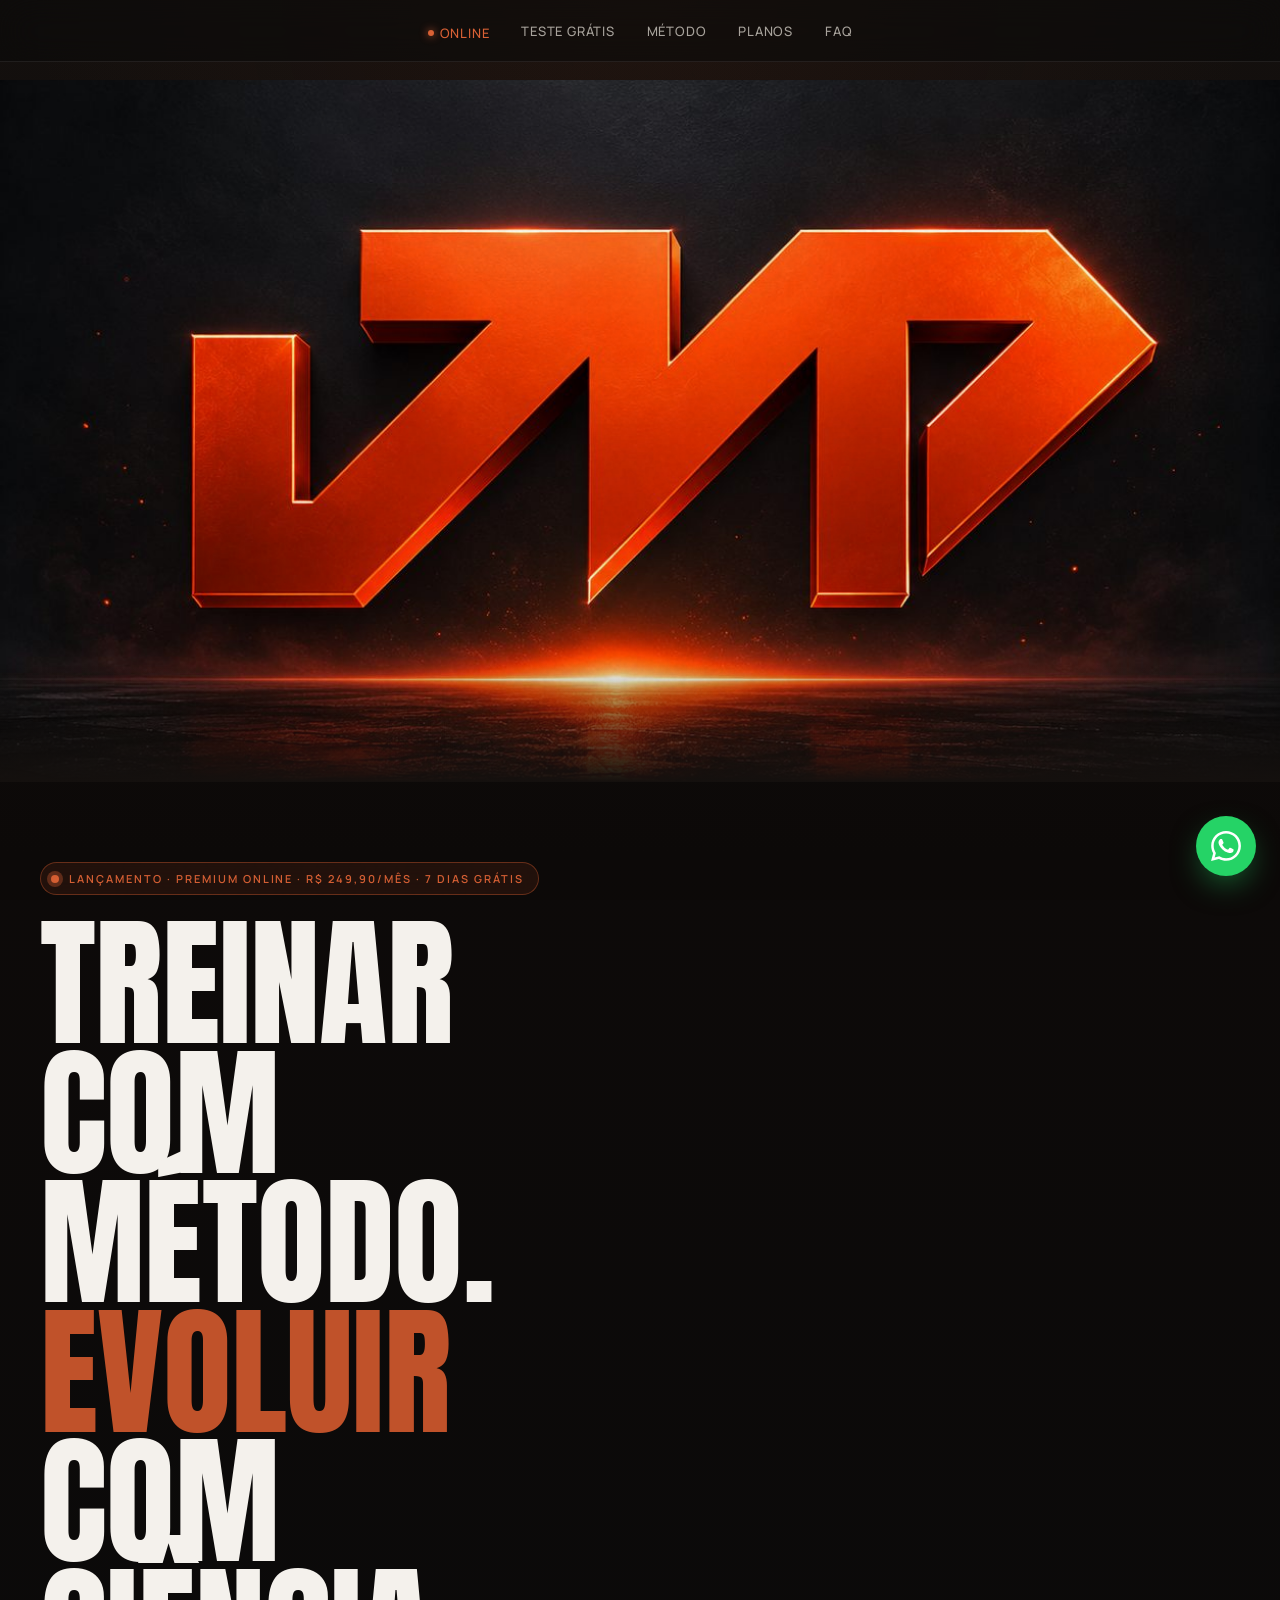
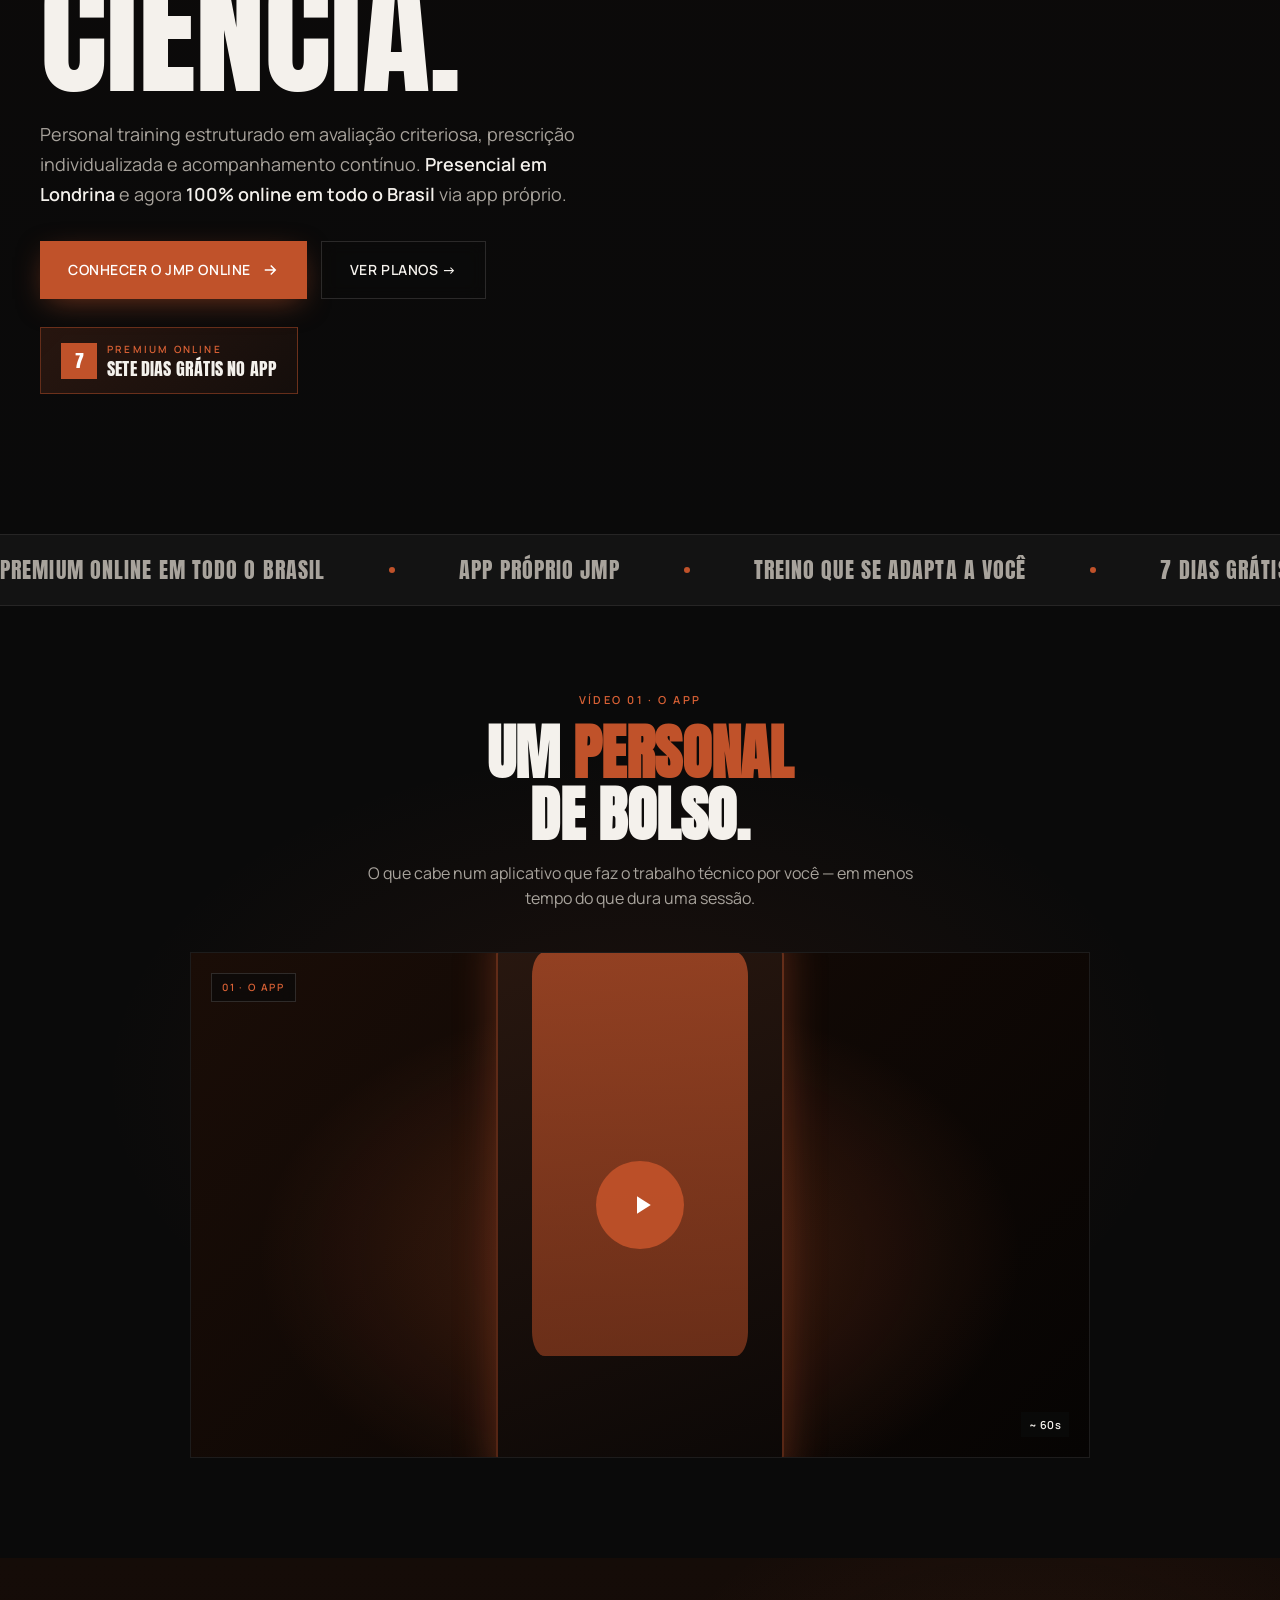
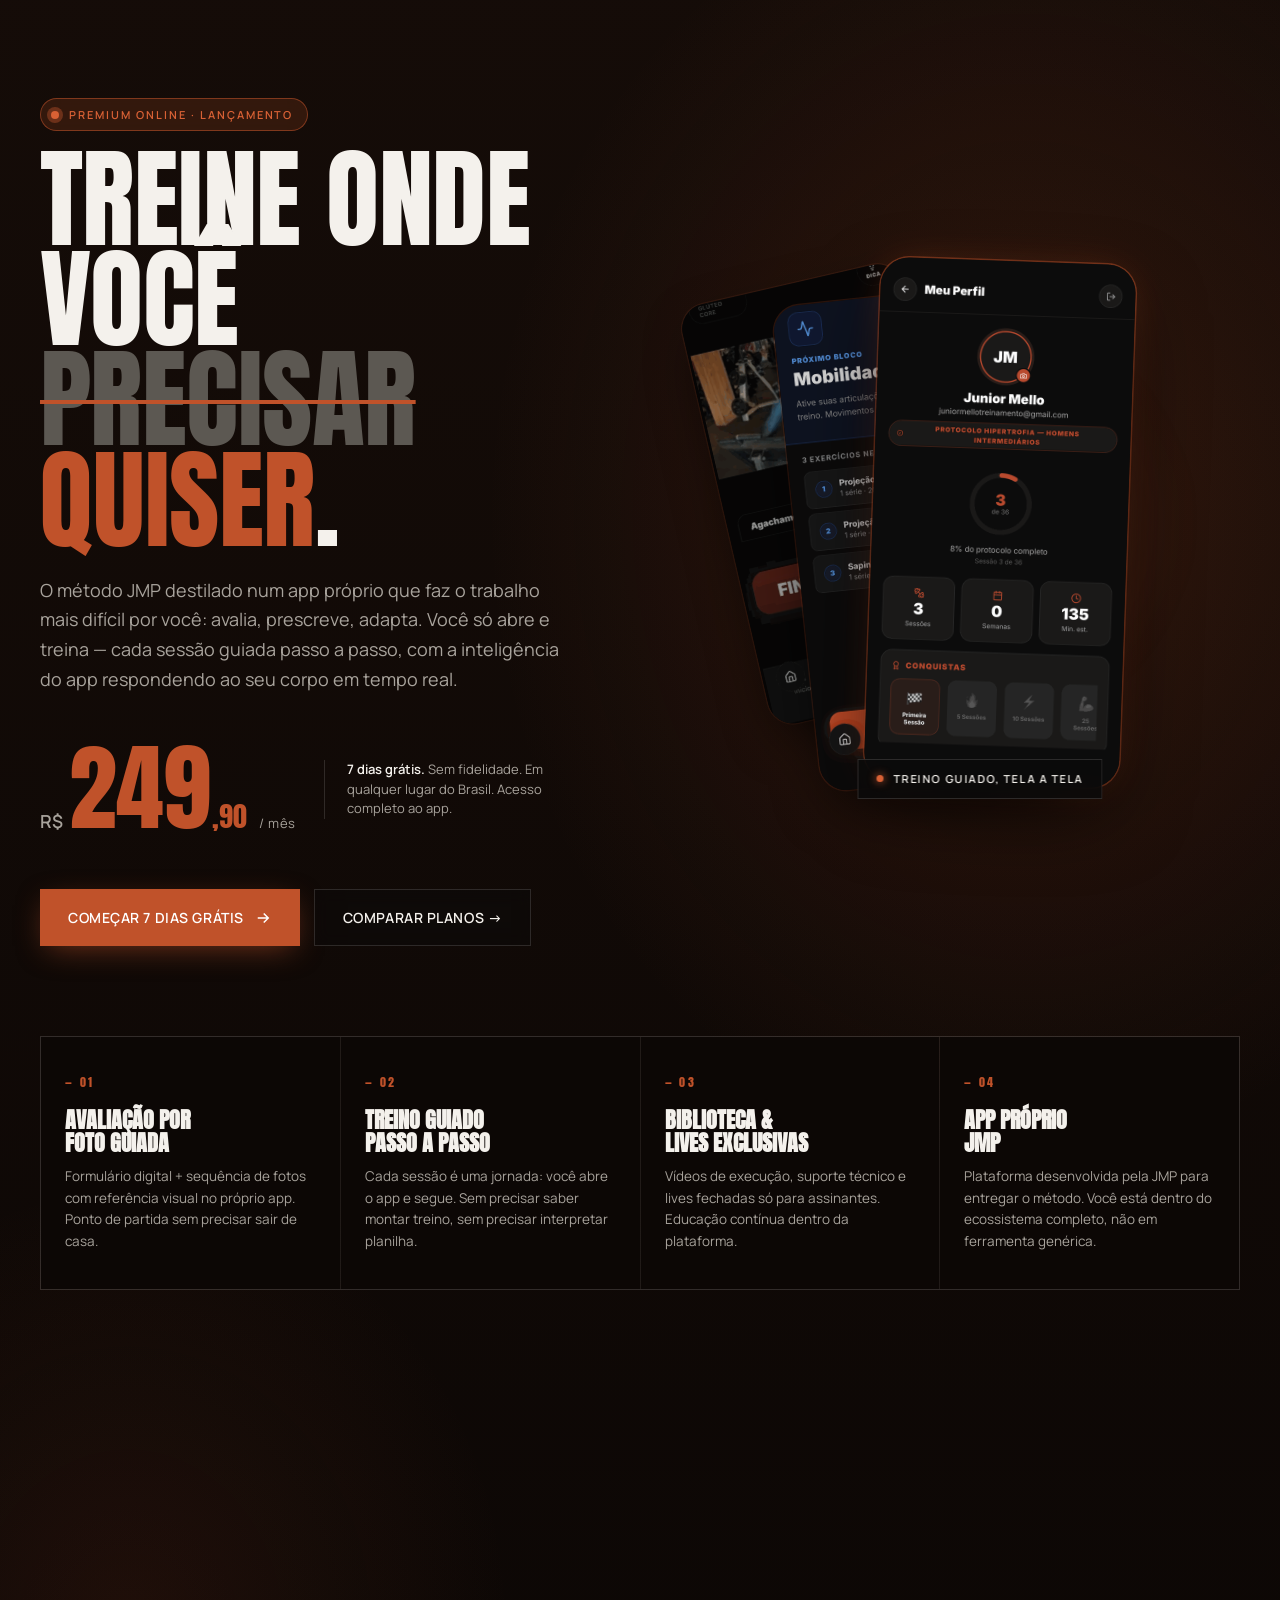
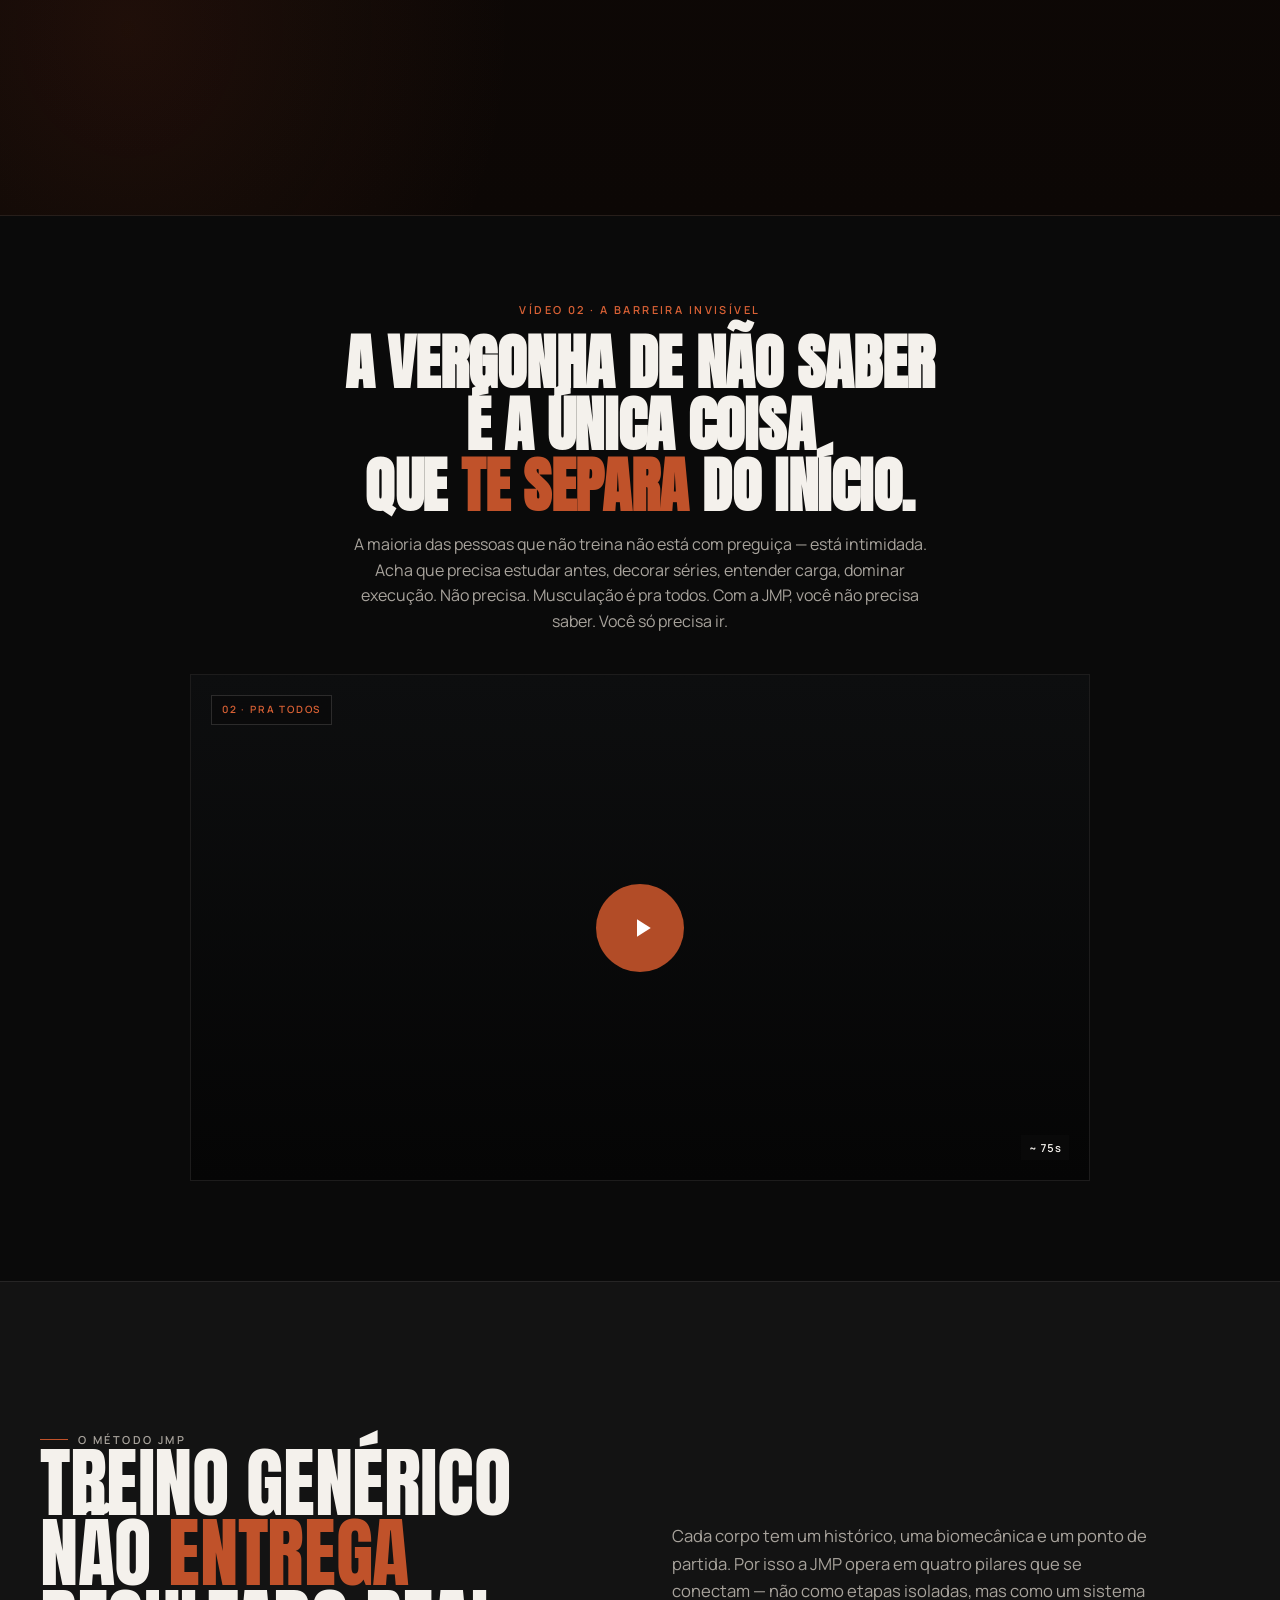
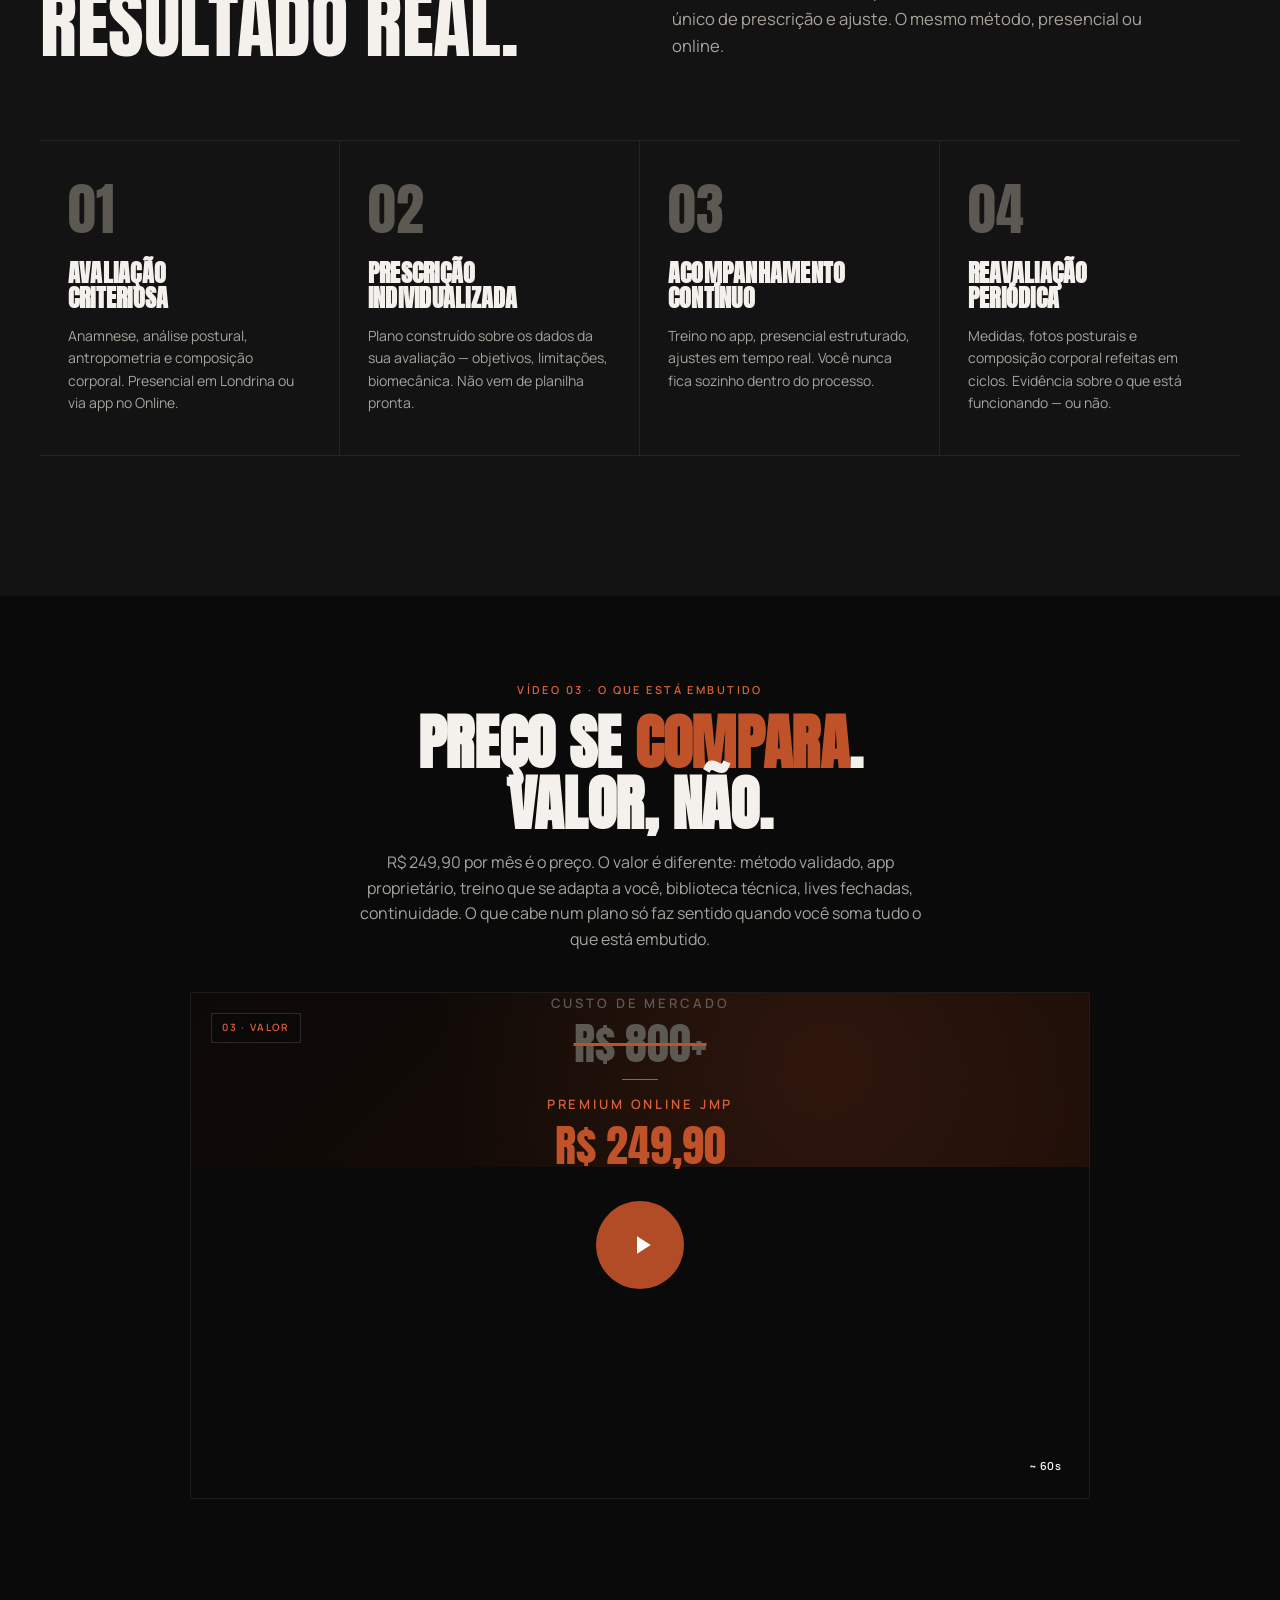
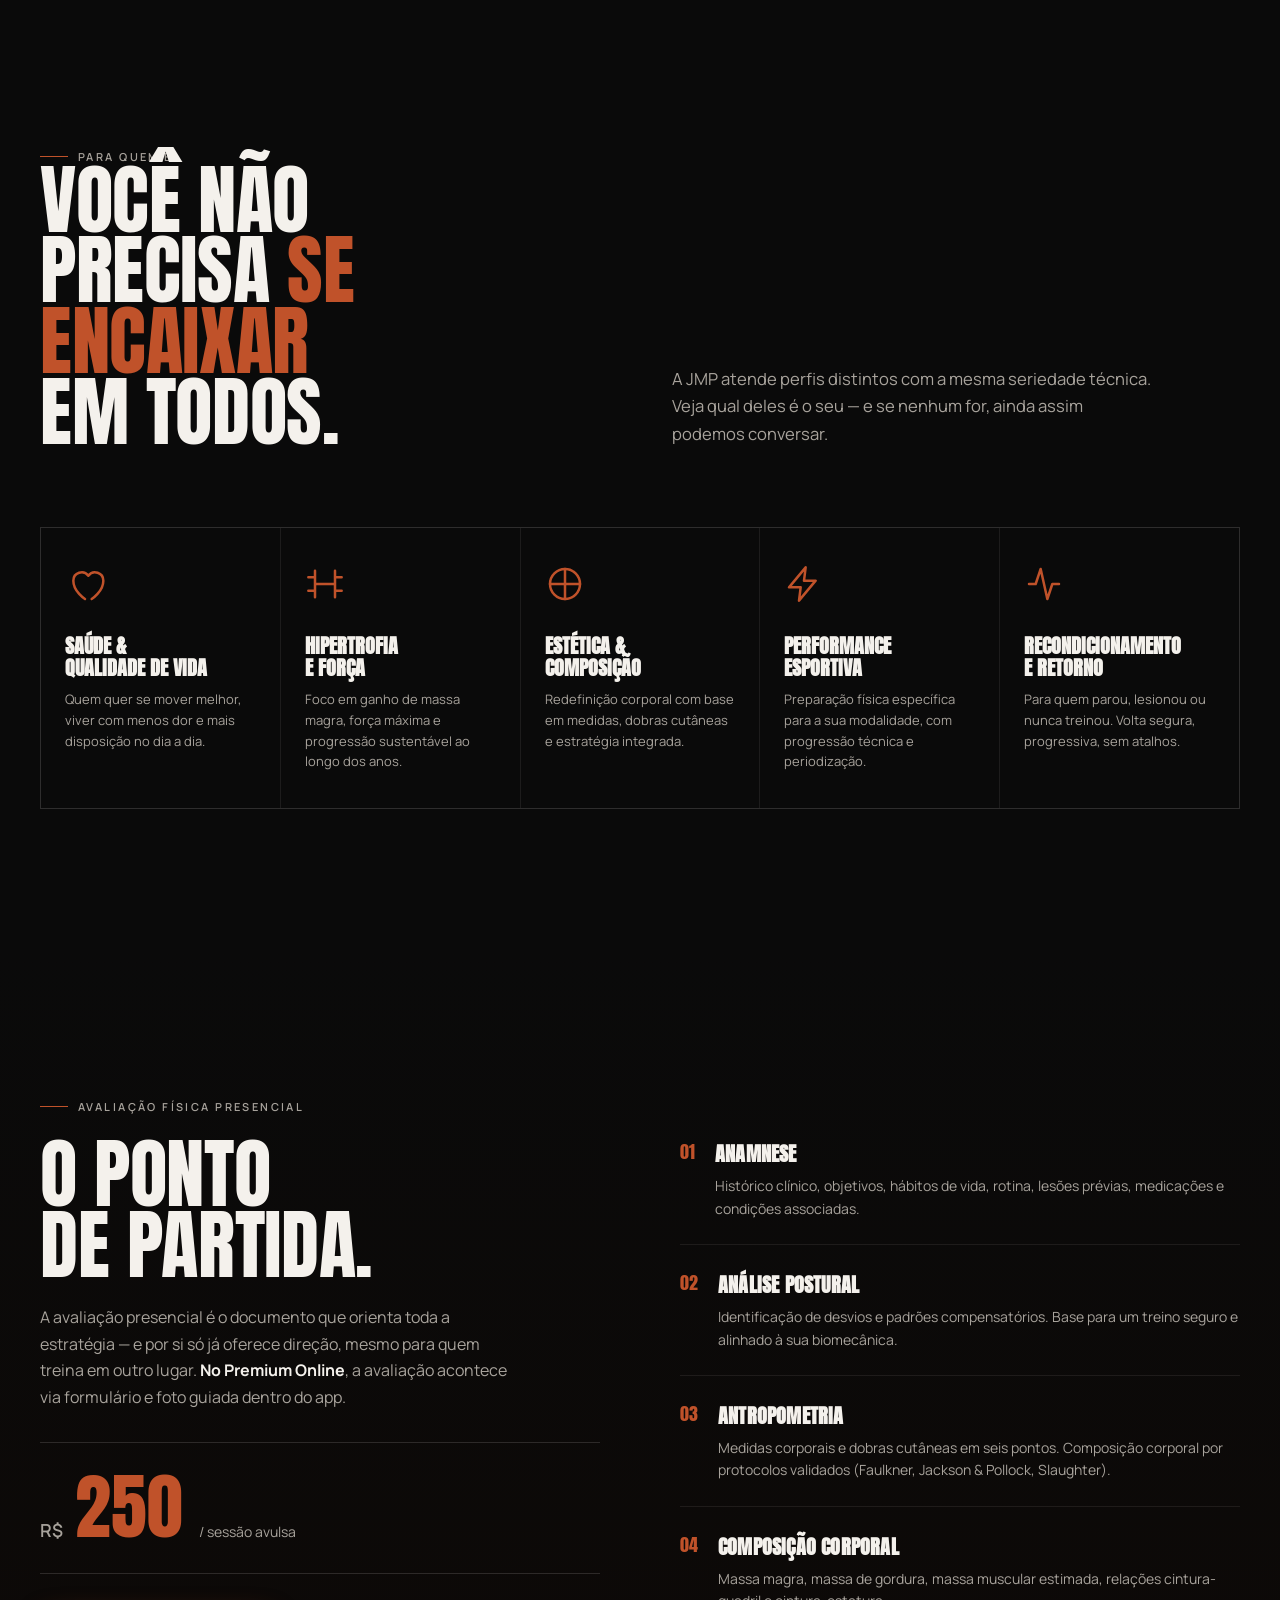
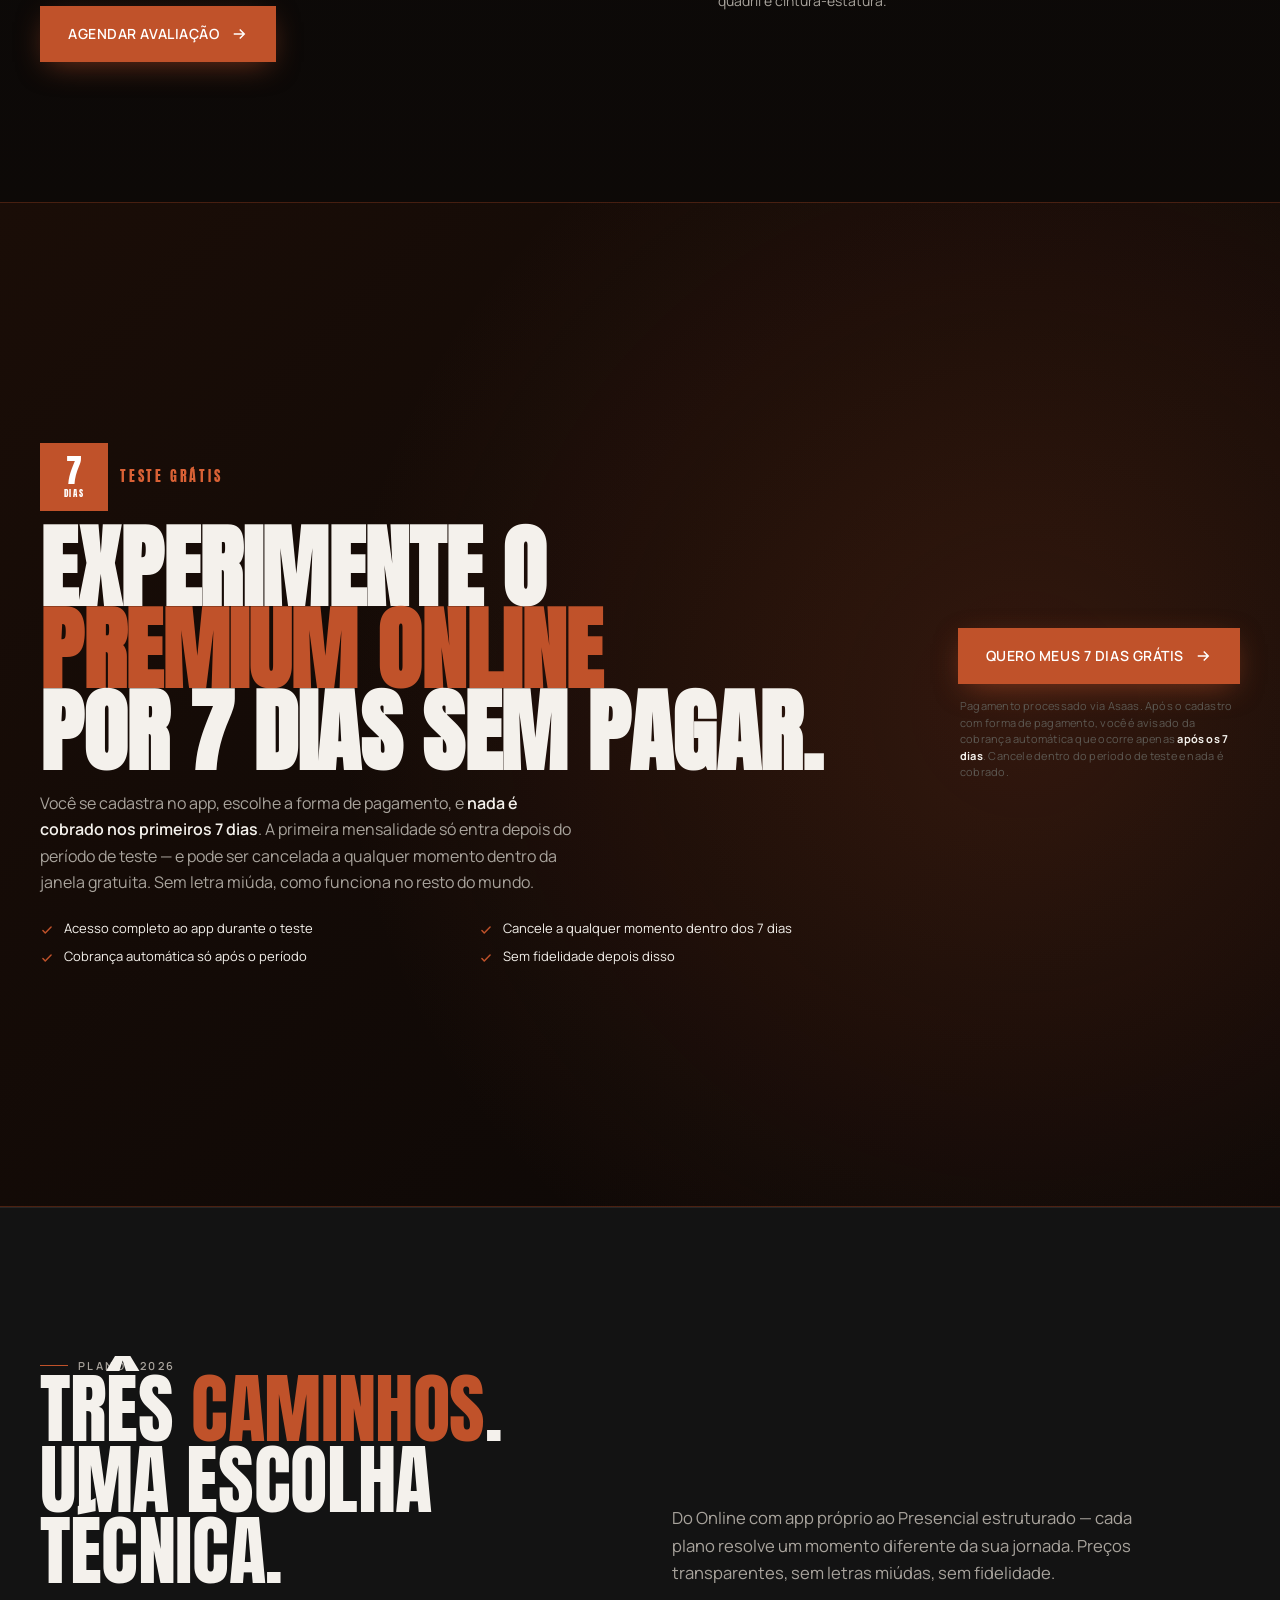
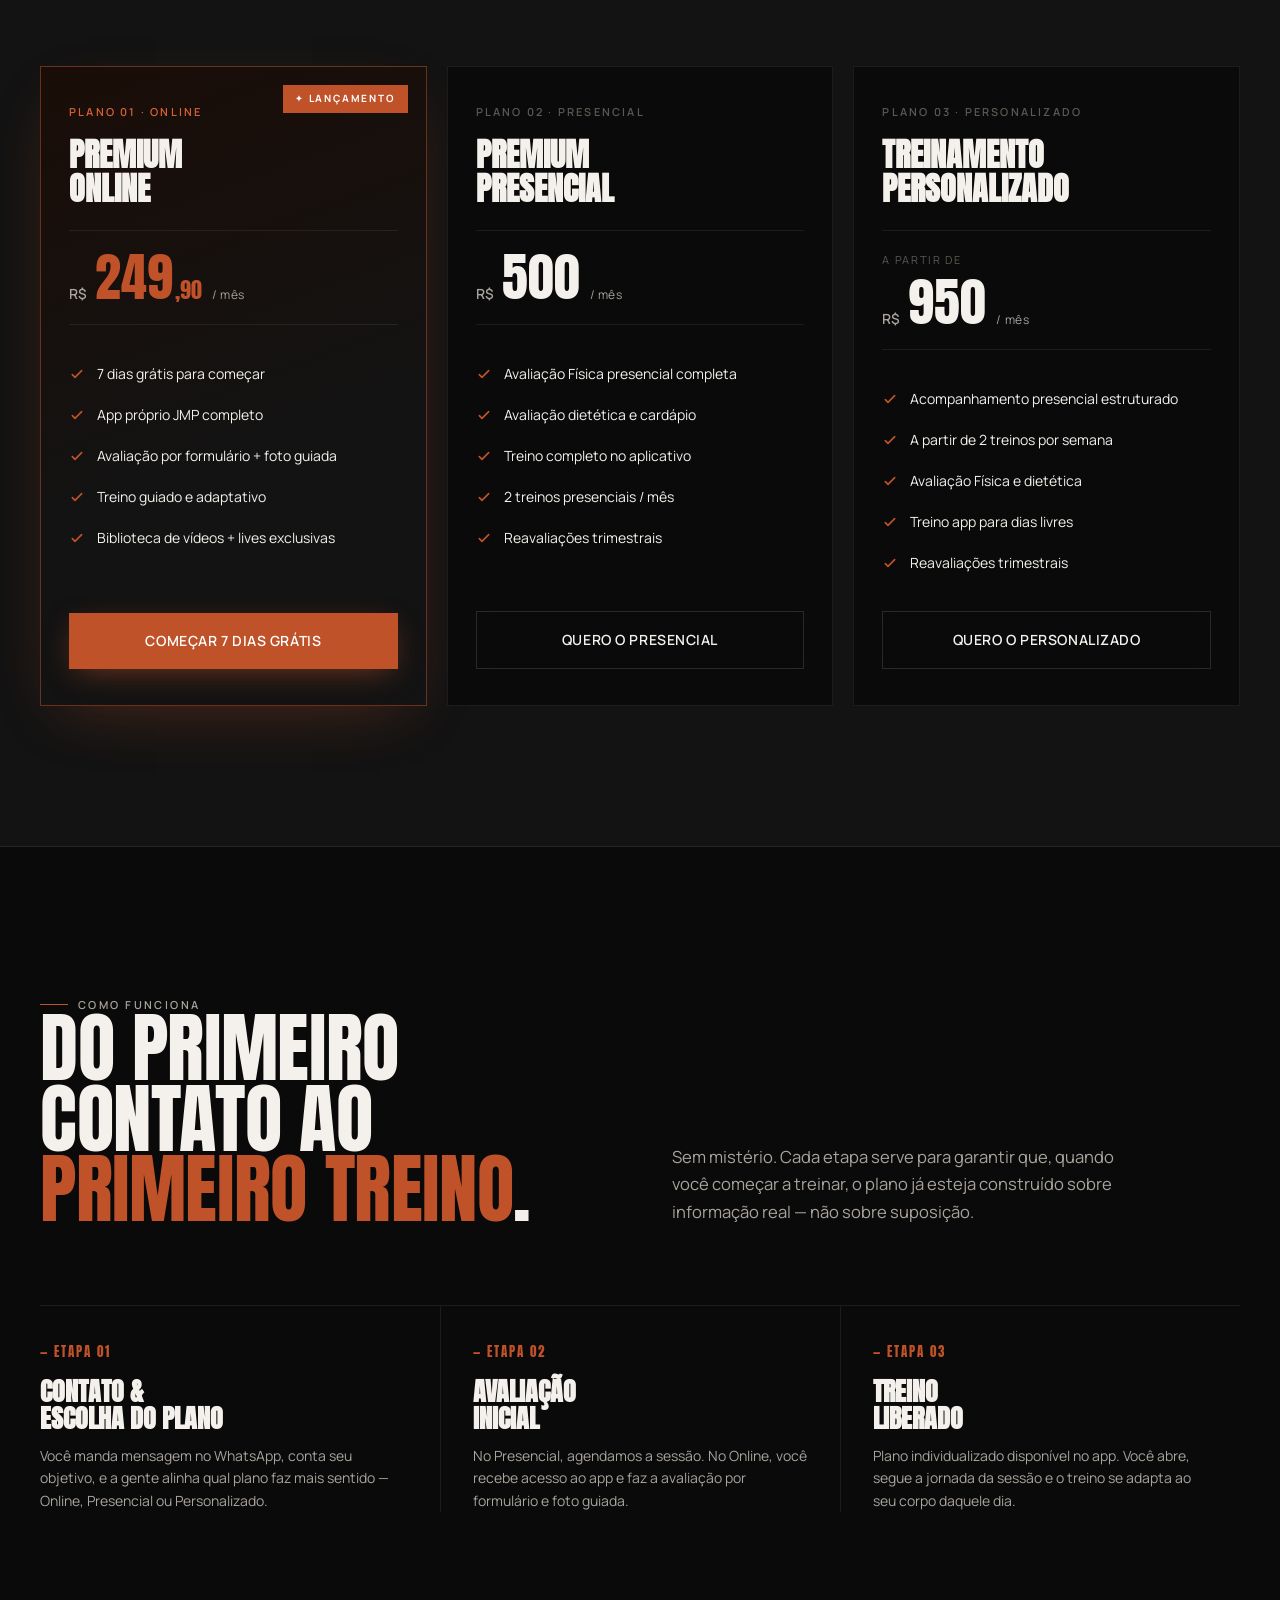
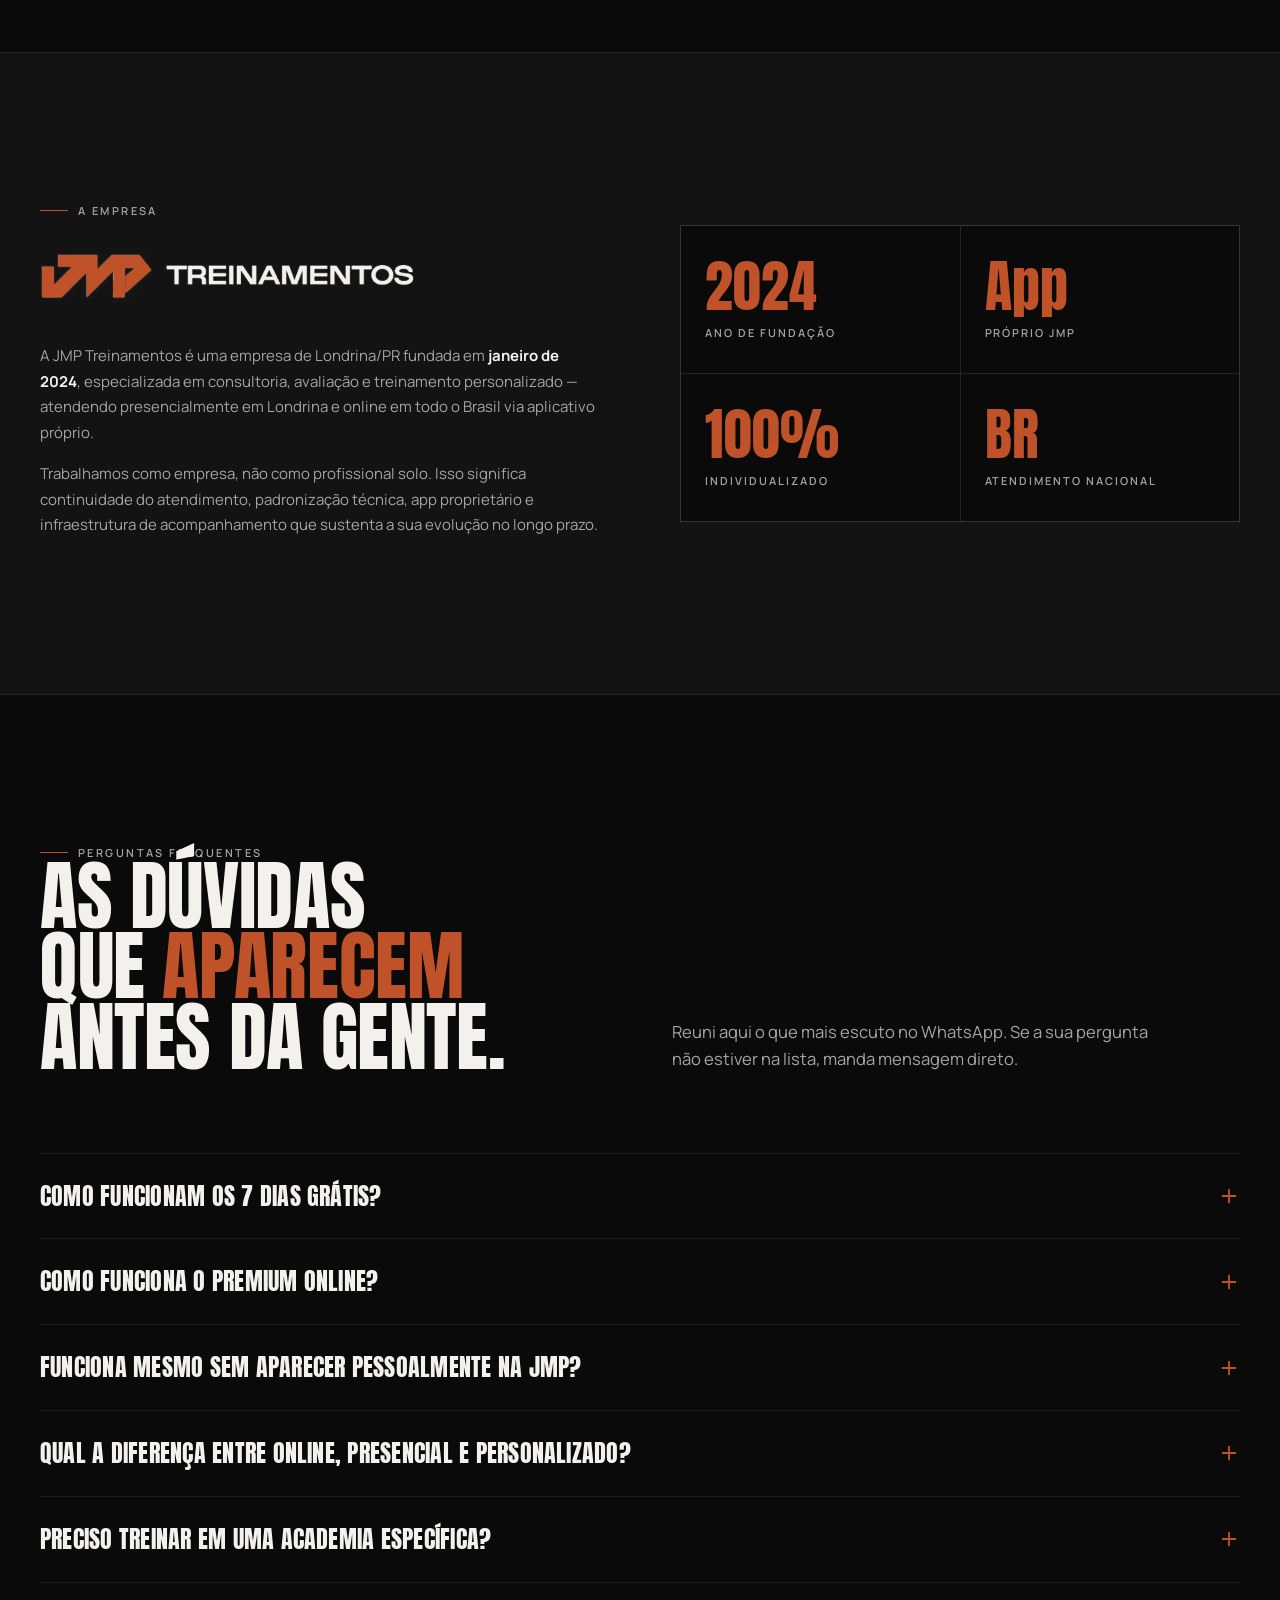
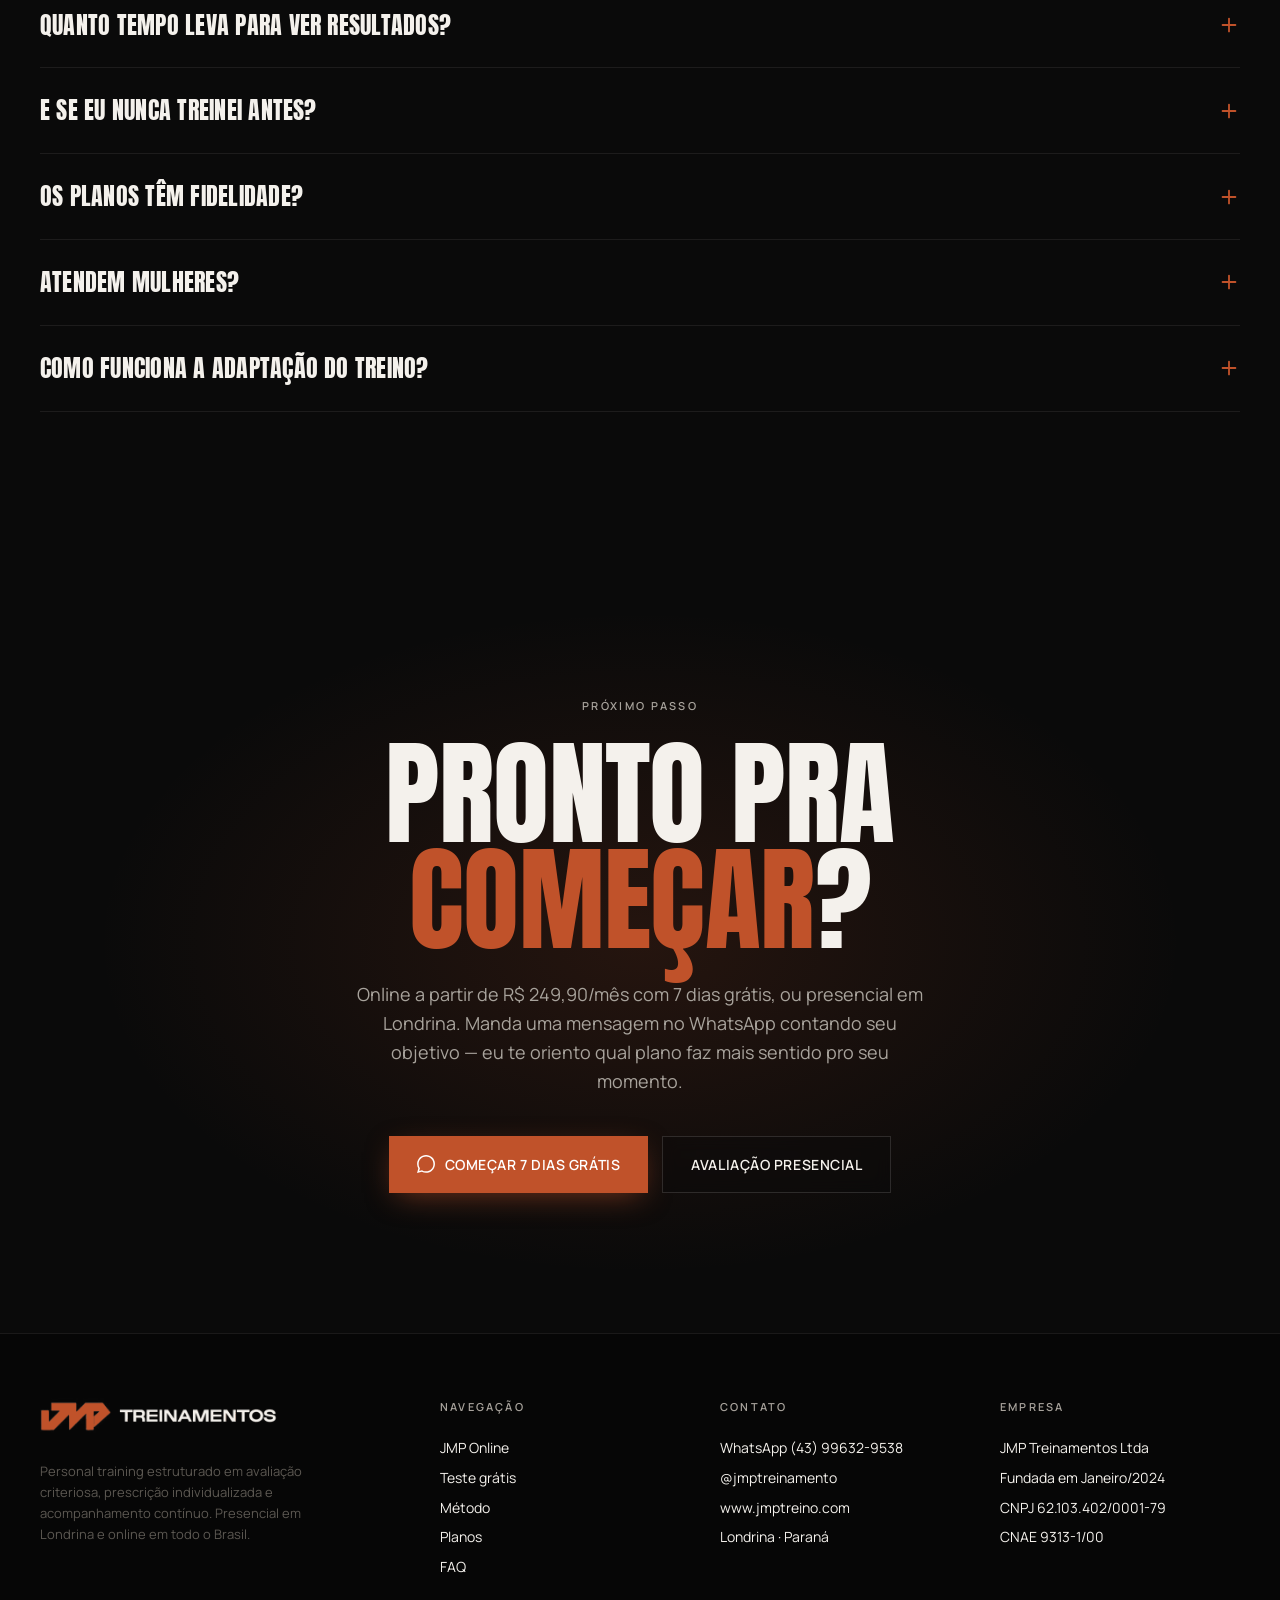
==== index.html @ fc502116 "Add files via upload" ====
<!DOCTYPE html>
<html lang="pt-BR">
<head>
<meta charset="UTF-8">
<meta name="viewport" content="width=device-width, initial-scale=1.0">
<title>JMP Treinamentos — Personal Training Premium · Presencial e Online</title>
<meta name="description" content="Personal training estruturado em avaliação criteriosa e prescrição individualizada. Presencial em Londrina/PR e online em todo o Brasil via app próprio. A partir de R$ 249,90/mês.">
<link rel="preconnect" href="https://fonts.googleapis.com">
<link rel="preconnect" href="https://fonts.gstatic.com" crossorigin>
<link href="https://fonts.googleapis.com/css2?family=Anton&family=Manrope:wght@300;400;500;600;700;800&display=swap" rel="stylesheet">
<link rel="icon" type="image/jpeg" href="[data-uri]">
<style>
  :root {
    --bg: #0a0a0a;
    --bg-2: #131313;
    --bg-3: #1a1a1a;
    --ink: #f4f1ec;
    --ink-dim: #a8a39c;
    --ink-faint: #5c5852;
    --accent: #C0522A;
    --accent-bright: #d96135;
    --accent-deep: #8f3d1f;
    --line: rgba(244, 241, 236, 0.08);
    --line-2: rgba(244, 241, 236, 0.14);
  }

  * { margin: 0; padding: 0; box-sizing: border-box; }
  html { scroll-behavior: smooth; -webkit-text-size-adjust: 100%; }
  body {
    background: var(--bg);
    color: var(--ink);
    font-family: 'Manrope', -apple-system, system-ui, sans-serif;
    font-weight: 400;
    line-height: 1.55;
    overflow-x: hidden;
    -webkit-font-smoothing: antialiased;
    -moz-osx-font-smoothing: grayscale;
    position: relative;
  }
  body::before {
    content: '';
    position: fixed;
    inset: 0;
    background-image: url("data:image/svg+xml;utf8,<svg viewBox='0 0 200 200' xmlns='http://www.w3.org/2000/svg'><filter id='n'><feTurbulence type='fractalNoise' baseFrequency='0.85' numOctaves='2' stitchTiles='stitch'/><feColorMatrix values='0 0 0 0 0 0 0 0 0 0 0 0 0 0 0 0 0 0 0.12 0'/></filter><rect width='100%25' height='100%25' filter='url(%23n)'/></svg>");
    opacity: 0.4;
    pointer-events: none;
    z-index: 1;
  }
  ::selection { background: var(--accent); color: var(--bg); }

  .display {
    font-family: 'Anton', 'Bebas Neue', 'Oswald', sans-serif;
    font-weight: 400;
    letter-spacing: -0.005em;
    line-height: 0.92;
    text-transform: uppercase;
  }

  .eyebrow {
    font-family: 'Manrope', sans-serif;
    font-size: 11px;
    font-weight: 600;
    letter-spacing: 0.22em;
    text-transform: uppercase;
    color: var(--ink-dim);
    display: inline-flex;
    align-items: center;
    gap: 10px;
  }
  .eyebrow::before { content: ''; width: 28px; height: 1px; background: var(--accent); }
  .eyebrow.center::before { display: none; }
  .eyebrow.center { justify-content: center; }
  .eyebrow.no-line::before { display: none; }

  .wrap {
    width: 100%;
    max-width: 1280px;
    margin: 0 auto;
    padding: 0 24px;
    position: relative;
    z-index: 3;
  }
  @media (min-width: 768px) { .wrap { padding: 0 40px; } }

  /* ====== LAUNCH BADGE ====== */
  .launch-badge {
    display: inline-flex;
    align-items: center;
    gap: 10px;
    padding: 7px 14px 7px 10px;
    background: rgba(192, 82, 42, 0.12);
    border: 1px solid rgba(192, 82, 42, 0.45);
    border-radius: 999px;
    font-size: 11px;
    font-weight: 600;
    letter-spacing: 0.18em;
    text-transform: uppercase;
    color: var(--accent-bright);
    text-decoration: none;
    transition: background 0.2s, border-color 0.2s;
    backdrop-filter: blur(8px);
    -webkit-backdrop-filter: blur(8px);
  }
  .launch-badge:hover {
    background: rgba(192, 82, 42, 0.22);
    border-color: rgba(192, 82, 42, 0.7);
  }
  .launch-badge .pulse {
    width: 8px; height: 8px;
    background: var(--accent-bright);
    border-radius: 50%;
    position: relative;
    flex: none;
  }
  .launch-badge .pulse::after {
    content: '';
    position: absolute;
    inset: -4px;
    border-radius: 50%;
    background: var(--accent-bright);
    opacity: 0.35;
    animation: pulse 1.6s infinite ease-out;
  }
  @keyframes pulse {
    0% { transform: scale(0.8); opacity: 0.5; }
    100% { transform: scale(2); opacity: 0; }
  }

  /* ====== NAV - minimal, no logo, no WA button ====== */
  nav.top {
    position: fixed;
    top: 0; left: 0; right: 0;
    z-index: 100;
    padding: 18px 0;
    background: rgba(10, 10, 10, 0.55);
    backdrop-filter: blur(18px);
    -webkit-backdrop-filter: blur(18px);
    border-bottom: 1px solid var(--line);
    transition: padding 0.3s ease, background 0.3s ease;
  }
  nav.top.scrolled { background: rgba(10, 10, 10, 0.82); }
  nav.top .wrap {
    display: flex;
    align-items: center;
    justify-content: center;
  }
  nav.top ul {
    display: none;
    list-style: none;
    gap: 32px;
    align-items: center;
  }
  nav.top ul a {
    color: var(--ink-dim);
    text-decoration: none;
    font-size: 13px;
    font-weight: 500;
    letter-spacing: 0.06em;
    text-transform: uppercase;
    transition: color 0.2s;
  }
  nav.top ul a:hover { color: var(--ink); }
  nav.top ul a.hot {
    color: var(--accent-bright);
    display: inline-flex;
    align-items: center;
    gap: 6px;
  }
  nav.top ul a.hot::before {
    content: '';
    width: 6px; height: 6px;
    border-radius: 50%;
    background: var(--accent-bright);
    box-shadow: 0 0 8px var(--accent-bright);
  }
  @media (min-width: 768px) { nav.top ul { display: flex; } }

  /* Mobile nav: simple centered scrollable */
  @media (max-width: 767px) {
    nav.top ul {
      display: flex;
      gap: 20px;
      overflow-x: auto;
      max-width: 100%;
      padding: 0 20px;
      scrollbar-width: none;
      -ms-overflow-style: none;
    }
    nav.top ul::-webkit-scrollbar { display: none; }
    nav.top ul a { font-size: 11px; white-space: nowrap; }
  }

  /* ====== HERO - IMAGE ON TOP, CONTENT BELOW HORIZON ====== */
  .hero {
    position: relative;
    overflow: hidden;
    padding-top: 80px;
    isolation: isolate;
    /* dark smoke background continuing the top image's atmosphere */
    background:
      radial-gradient(ellipse 80% 40% at 50% 0%, rgba(192,82,42,0.07), transparent 60%),
      linear-gradient(180deg, #15110f 0%, #0d0a09 40%, var(--bg) 100%);
  }

  /* Full image displayed at natural aspect, top of section */
  .hero-image {
    position: relative;
    width: 100%;
    aspect-ratio: 1 / 1;
    max-height: 78vh;
    background-image: url("[data-uri]");
    background-size: cover;
    background-position: center center;
    will-change: transform;
  }
  @media (max-width: 767px) {
    .hero-image {
      background-image: url("[data-uri]");
      aspect-ratio: 1 / 1;
      max-height: 65vh;
    }
  }

  /* Soft fade at bottom of image into page background (only the last few pixels) */
  .hero-image::after {
    content: '';
    position: absolute;
    left: 0; right: 0; bottom: 0;
    height: 120px;
    background: linear-gradient(180deg, transparent 0%, #15110f 100%);
    pointer-events: none;
    z-index: 2;
  }

  /* Embers rising from the floor of the image, continue into content area */
  .embers {
    position: absolute;
    left: 0; right: 0;
    top: 65%;
    height: 80vh;
    z-index: 3;
    pointer-events: none;
    overflow: hidden;
  }
  .ember {
    position: absolute;
    bottom: 0;
    width: 3px;
    height: 3px;
    background: var(--accent-bright);
    border-radius: 50%;
    opacity: 0;
    box-shadow: 0 0 8px var(--accent-bright), 0 0 16px rgba(217, 97, 53, 0.5);
    animation: rise-ember linear infinite;
  }
  @keyframes rise-ember {
    0% { transform: translateY(0) translateX(0); opacity: 0; }
    10% { opacity: 0.9; }
    50% { opacity: 0.7; }
    100% { transform: translateY(-90vh) translateX(var(--drift, 20px)); opacity: 0; }
  }

  /* Content area below the horizon */
  .hero-content {
    position: relative;
    z-index: 4;
    padding: 60px 0 100px;
  }
  @media (min-width: 768px) {
    .hero-content { padding: 80px 0 140px; }
  }

  .hero-content .launch-badge {
    animation: fadeIn 0.9s ease backwards;
    margin-bottom: 24px;
  }

  .hero-main {
    display: grid;
    grid-template-columns: 1fr;
    gap: 32px;
    align-items: end;
  }
  @media (min-width: 1024px) {
    .hero-main { grid-template-columns: 1.2fr 1fr; gap: 80px; }
  }

  .hero h1 {
    font-size: clamp(54px, 11vw, 152px);
  }
  .hero h1 .accent { color: var(--accent); }
  .hero h1 .line { display: block; overflow: hidden; }
  .hero h1 .line span {
    display: inline-block;
    animation: rise 1s cubic-bezier(0.2, 0.7, 0.2, 1) backwards;
  }
  .hero h1 .line:nth-child(1) span { animation-delay: 0.2s; }
  .hero h1 .line:nth-child(2) span { animation-delay: 0.32s; }
  .hero h1 .line:nth-child(3) span { animation-delay: 0.44s; }
  @keyframes rise {
    from { transform: translateY(110%); opacity: 0; }
    to { transform: translateY(0); opacity: 1; }
  }
  @keyframes fadeIn {
    from { opacity: 0; transform: translateY(20px); }
    to { opacity: 1; transform: translateY(0); }
  }

  .hero .lede {
    font-size: clamp(15px, 1.55vw, 18px);
    color: var(--ink-dim);
    max-width: 540px;
    margin-top: 24px;
    line-height: 1.65;
    animation: fadeIn 1s 0.6s ease backwards;
  }
  .hero .lede strong { color: var(--ink); font-weight: 600; }

  .hero-ctas {
    display: flex;
    flex-wrap: wrap;
    gap: 14px;
    margin-top: 32px;
    animation: fadeIn 1s 0.78s ease backwards;
  }

  /* Trial badge inside hero */
  .trial-pill {
    display: inline-flex;
    align-items: center;
    gap: 10px;
    padding: 14px 20px;
    background: linear-gradient(135deg, rgba(192, 82, 42, 0.16) 0%, rgba(192, 82, 42, 0.06) 100%);
    border: 1px solid rgba(192, 82, 42, 0.45);
    margin-top: 28px;
    max-width: 100%;
    animation: fadeIn 1s 0.95s ease backwards;
  }
  .trial-pill .trial-icon {
    width: 36px;
    height: 36px;
    flex: none;
    background: var(--accent);
    color: #fff;
    display: flex;
    align-items: center;
    justify-content: center;
    font-family: 'Anton', sans-serif;
    font-size: 18px;
    line-height: 1;
  }
  .trial-pill .trial-text {
    display: flex;
    flex-direction: column;
    gap: 2px;
  }
  .trial-pill .trial-eyebrow {
    font-size: 10px;
    font-weight: 600;
    letter-spacing: 0.22em;
    color: var(--accent-bright);
    text-transform: uppercase;
  }
  .trial-pill .trial-body {
    font-family: 'Anton', sans-serif;
    font-size: 18px;
    line-height: 1.1;
    text-transform: uppercase;
    color: var(--ink);
    letter-spacing: 0.01em;
  }

  .btn {
    display: inline-flex;
    align-items: center;
    gap: 10px;
    padding: 17px 28px;
    text-decoration: none;
    font-size: 14px;
    font-weight: 600;
    letter-spacing: 0.04em;
    text-transform: uppercase;
    border-radius: 0;
    transition: all 0.25s cubic-bezier(0.2, 0.7, 0.2, 1);
    cursor: pointer;
    border: none;
    font-family: inherit;
  }
  .btn-primary {
    background: var(--accent);
    color: #fff;
    box-shadow: 0 8px 30px -8px rgba(192, 82, 42, 0.6);
  }
  .btn-primary:hover {
    background: var(--accent-bright);
    transform: translateY(-2px);
    box-shadow: 0 14px 40px -8px rgba(192, 82, 42, 0.75);
  }
  .btn-ghost {
    background: rgba(10, 10, 10, 0.4);
    color: var(--ink);
    border: 1px solid var(--line-2);
    backdrop-filter: blur(8px);
    -webkit-backdrop-filter: blur(8px);
  }
  .btn-ghost:hover {
    border-color: var(--ink);
    background: rgba(244, 241, 236, 0.06);
  }
  .btn svg { width: 18px; height: 18px; }

  /* Btn-ghost no longer needs blur since not over image */

  /* Trial inline link in plans */
  .plan-trial-note {
    display: block;
    margin-top: 10px;
    font-size: 11px;
    color: var(--accent-bright);
    letter-spacing: 0.04em;
    text-align: center;
  }

  /* Marquee */
  .marquee {
    border-top: 1px solid var(--line);
    border-bottom: 1px solid var(--line);
    overflow: hidden;
    padding: 18px 0;
    background: var(--bg-2);
    position: relative;
    z-index: 2;
  }
  .marquee-track {
    display: flex;
    gap: 64px;
    white-space: nowrap;
    animation: scroll 40s linear infinite;
    font-family: 'Anton', sans-serif;
    font-size: 22px;
    text-transform: uppercase;
    letter-spacing: 0.05em;
    color: var(--ink-dim);
    align-items: center;
  }
  .marquee-track span { display: inline-flex; align-items: center; gap: 64px; }
  .marquee-track .dot {
    width: 6px; height: 6px;
    background: var(--accent);
    border-radius: 50%;
    flex: none;
  }
  @keyframes scroll {
    from { transform: translateX(0); }
    to { transform: translateX(-50%); }
  }

  section {
    padding: 100px 0;
    position: relative;
    z-index: 2;
  }
  @media (min-width: 768px) { section { padding: 140px 0; } }

  .section-head {
    display: grid;
    grid-template-columns: 1fr;
    gap: 32px;
    margin-bottom: 60px;
    align-items: end;
  }
  @media (min-width: 900px) {
    .section-head { grid-template-columns: 1fr 1fr; gap: 64px; margin-bottom: 80px; }
  }
  .section-head h2 { font-size: clamp(40px, 6vw, 88px); }
  .section-head h2 .accent { color: var(--accent); }
  .section-head .blurb {
    color: var(--ink-dim);
    font-size: clamp(15px, 1.3vw, 17px);
    line-height: 1.65;
    max-width: 480px;
  }

  /* ====== JMP ONLINE ====== */
  .online {
    background:
      radial-gradient(ellipse 60% 50% at 80% 30%, rgba(192, 82, 42, 0.18), transparent 70%),
      radial-gradient(ellipse 50% 40% at 10% 90%, rgba(192, 82, 42, 0.10), transparent 60%),
      linear-gradient(180deg, #150c08 0%, #0c0705 100%);
    border-bottom: 1px solid var(--line);
    overflow: hidden;
  }
  .online-hero {
    display: grid;
    grid-template-columns: 1fr;
    gap: 56px;
    align-items: center;
  }
  @media (min-width: 1024px) {
    .online-hero { grid-template-columns: 1.15fr 1fr; gap: 80px; }
  }
  .online-headline { display: flex; flex-direction: column; gap: 18px; }
  .online-headline .launch-badge {
    align-self: flex-start;
    background: rgba(192, 82, 42, 0.18);
    border-color: rgba(192, 82, 42, 0.55);
  }
  .online-headline h2 {
    font-family: 'Anton', sans-serif;
    font-size: clamp(48px, 8.5vw, 124px);
    line-height: 0.92;
    text-transform: uppercase;
    letter-spacing: -0.005em;
  }
  .online-headline h2 .accent { color: var(--accent); }
  .online-headline h2 .strike {
    color: var(--ink-faint);
    text-decoration: line-through;
    text-decoration-thickness: 4px;
    text-decoration-color: var(--accent);
    display: inline-block;
  }
  .online-lede {
    color: var(--ink-dim);
    font-size: clamp(15px, 1.5vw, 18px);
    line-height: 1.65;
    max-width: 540px;
    margin-top: 8px;
  }
  .online-price-row {
    display: flex;
    align-items: center;
    gap: 28px;
    margin-top: 28px;
    flex-wrap: wrap;
  }
  .online-price { display: flex; align-items: baseline; gap: 6px; }
  .online-price .curr { font-size: 18px; color: var(--ink-dim); font-weight: 600; }
  .online-price .val {
    font-family: 'Anton', sans-serif;
    font-size: clamp(64px, 9vw, 96px);
    line-height: 1;
    color: var(--accent);
  }
  .online-price .cents {
    font-family: 'Anton', sans-serif;
    font-size: 28px;
    color: var(--accent);
    margin-left: -4px;
  }
  .online-price .unit { font-size: 13px; color: var(--ink-dim); margin-left: 6px; letter-spacing: 0.04em; }
  .online-price-tag {
    border-left: 1px solid var(--line-2);
    padding-left: 22px;
    color: var(--ink-dim);
    font-size: 13px;
    line-height: 1.5;
    max-width: 220px;
  }
  .online-price-tag strong { color: var(--ink); font-weight: 600; }
  .online-cta-row { display: flex; gap: 14px; flex-wrap: wrap; margin-top: 32px; }

  /* ====== PHONE DECK - fanned diagonal app screens ====== */
  .online-mock {
    position: relative;
    aspect-ratio: 4 / 5;
    max-width: 480px;
    justify-self: center;
    width: 100%;
    perspective: 1400px;
  }
  .phone-deck {
    position: absolute;
    inset: 0;
    display: flex;
    align-items: center;
    justify-content: center;
  }
  .deck-phone {
    position: absolute;
    width: 52%;
    border-radius: 28px;
    overflow: hidden;
    box-shadow:
      0 24px 60px -16px rgba(0, 0, 0, 0.75),
      0 0 0 1.5px rgba(192, 82, 42, 0.25),
      inset 0 1px 0 rgba(244, 241, 236, 0.06);
    transition: transform 0.5s cubic-bezier(0.2, 0.7, 0.2, 1), box-shadow 0.5s;
    background: #0a0706;
  }
  .deck-phone img {
    display: block;
    width: 100%;
    height: auto;
  }
  /* Fanned positions: back to front. Front (last) is brightest + centered-forward */
  .deck-phone.p1 {
    transform: translateX(-58%) translateY(-6%) rotate(-13deg) scale(0.9);
    z-index: 1;
    filter: brightness(0.62) saturate(0.85);
  }
  .deck-phone.p2 {
    transform: translateX(-26%) translateY(3%) rotate(-6deg) scale(0.95);
    z-index: 2;
    filter: brightness(0.82);
  }
  .deck-phone.p3 {
    transform: translateX(8%) translateY(0%) rotate(2deg) scale(1.02);
    z-index: 3;
    filter: brightness(1);
    box-shadow:
      0 30px 80px -16px rgba(0, 0, 0, 0.8),
      0 0 0 1.5px rgba(192, 82, 42, 0.5),
      0 0 40px -8px rgba(192, 82, 42, 0.35),
      inset 0 1px 0 rgba(244, 241, 236, 0.08);
  }
  /* subtle hover: fan opens a bit */
  .online-mock:hover .deck-phone.p1 { transform: translateX(-66%) translateY(-8%) rotate(-16deg) scale(0.9); }
  .online-mock:hover .deck-phone.p2 { transform: translateX(-30%) translateY(3%) rotate(-7deg) scale(0.95); }
  .online-mock:hover .deck-phone.p3 { transform: translateX(12%) translateY(-2%) rotate(3deg) scale(1.04); }

  /* Glow rings behind the deck */
  .online-mock::before {
    content: '';
    position: absolute;
    inset: 12%;
    border-radius: 50%;
    background: radial-gradient(circle, rgba(192,82,42,0.18), transparent 65%);
    filter: blur(30px);
    z-index: 0;
    pointer-events: none;
  }
  /* floating caption chip on the front phone */
  .deck-caption {
    position: absolute;
    bottom: 4%;
    left: 50%;
    transform: translateX(-50%);
    z-index: 5;
    background: rgba(10, 10, 10, 0.8);
    backdrop-filter: blur(10px);
    -webkit-backdrop-filter: blur(10px);
    border: 1px solid var(--line-2);
    padding: 10px 18px;
    display: flex;
    align-items: center;
    gap: 10px;
    white-space: nowrap;
  }
  .deck-caption .dot {
    width: 7px; height: 7px;
    border-radius: 50%;
    background: var(--accent-bright);
    box-shadow: 0 0 8px var(--accent-bright);
    flex: none;
  }
  .deck-caption span {
    font-size: 11px;
    font-weight: 600;
    letter-spacing: 0.14em;
    text-transform: uppercase;
    color: var(--ink);
  }
  @media (max-width: 1023px) {
    .online-mock { aspect-ratio: 1 / 1; max-width: 420px; margin-top: 20px; }
    .deck-phone { width: 50%; }
  }


  .online-features {
    margin-top: 90px;
    display: grid;
    grid-template-columns: 1fr;
    gap: 1px;
    background: var(--line);
    border: 1px solid var(--line);
  }
  @media (min-width: 700px) { .online-features { grid-template-columns: 1fr 1fr; } }
  @media (min-width: 1100px) { .online-features { grid-template-columns: repeat(4, 1fr); } }
  .of-card { background: #0c0705; padding: 36px 24px; }
  .of-card .of-num {
    font-family: 'Anton', sans-serif;
    font-size: 12px;
    letter-spacing: 0.2em;
    color: var(--accent);
    margin-bottom: 16px;
  }
  .of-card h4 {
    font-family: 'Anton', sans-serif;
    font-size: 22px;
    text-transform: uppercase;
    line-height: 1.05;
    margin-bottom: 12px;
  }
  .of-card p { color: var(--ink-dim); font-size: 13.5px; line-height: 1.6; }

  .adapt-band {
    margin-top: 64px;
    padding: 48px 32px;
    border: 1px solid rgba(192, 82, 42, 0.3);
    background: linear-gradient(135deg, rgba(192, 82, 42, 0.12) 0%, rgba(192, 82, 42, 0.02) 100%);
    display: grid;
    grid-template-columns: 1fr;
    gap: 28px;
    align-items: center;
  }
  @media (min-width: 900px) {
    .adapt-band { grid-template-columns: auto 1fr auto; gap: 48px; padding: 56px 48px; }
  }
  .adapt-band .ab-eyebrow {
    font-family: 'Anton', sans-serif;
    font-size: 14px;
    letter-spacing: 0.2em;
    color: var(--accent);
    text-transform: uppercase;
  }
  .adapt-band h3 {
    font-family: 'Anton', sans-serif;
    font-size: clamp(28px, 4vw, 44px);
    line-height: 1.05;
    text-transform: uppercase;
    margin-top: 8px;
  }
  .adapt-band h3 .accent { color: var(--accent); }
  .adapt-band p {
    color: var(--ink-dim);
    font-size: 14px;
    line-height: 1.65;
    max-width: 540px;
  }
  .adapt-vars { display: flex; gap: 8px; flex-wrap: wrap; }
  .adapt-var {
    display: inline-flex;
    align-items: center;
    gap: 6px;
    padding: 8px 14px;
    background: rgba(244, 241, 236, 0.05);
    border: 1px solid var(--line-2);
    border-radius: 999px;
    font-size: 11px;
    font-weight: 600;
    letter-spacing: 0.1em;
    text-transform: uppercase;
    color: var(--ink);
  }
  .adapt-var svg { width: 12px; height: 12px; color: var(--accent); }

  /* ====== TRIAL BANNER (7 dias) ====== */
  .trial-banner {
    background:
      radial-gradient(circle at 80% 50%, rgba(192,82,42,0.2), transparent 60%),
      linear-gradient(135deg, #1a0d07 0%, #0a0706 100%);
    border-top: 1px solid rgba(192,82,42,0.3);
    border-bottom: 1px solid rgba(192,82,42,0.3);
    overflow: hidden;
    position: relative;
  }
  .trial-banner::before {
    content: '';
    position: absolute;
    top: -1px; left: 0; right: 0;
    height: 1px;
    background: linear-gradient(90deg, transparent, var(--accent), transparent);
  }
  .trial-banner::after {
    content: '';
    position: absolute;
    bottom: -1px; left: 0; right: 0;
    height: 1px;
    background: linear-gradient(90deg, transparent, var(--accent), transparent);
  }
  .trial-wrap {
    display: grid;
    grid-template-columns: 1fr;
    gap: 40px;
    align-items: center;
    padding: 80px 0;
  }
  @media (min-width: 900px) {
    .trial-wrap { grid-template-columns: 1fr auto; gap: 64px; padding: 100px 0; }
  }
  .trial-headline { display: flex; flex-direction: column; gap: 16px; }
  .trial-mark {
    display: inline-flex;
    align-items: center;
    gap: 12px;
    align-self: flex-start;
  }
  .trial-mark-circle {
    width: 68px;
    height: 68px;
    background: var(--accent);
    color: #fff;
    display: flex;
    flex-direction: column;
    align-items: center;
    justify-content: center;
    font-family: 'Anton', sans-serif;
    line-height: 1;
    padding: 8px;
    text-align: center;
  }
  .trial-mark-circle .num {
    font-size: 32px;
    letter-spacing: -0.02em;
  }
  .trial-mark-circle .lbl {
    font-size: 9px;
    letter-spacing: 0.18em;
    margin-top: 2px;
  }
  .trial-mark-text {
    font-family: 'Anton', sans-serif;
    font-size: 14px;
    letter-spacing: 0.2em;
    text-transform: uppercase;
    color: var(--accent-bright);
  }
  .trial-headline h2 {
    font-family: 'Anton', sans-serif;
    font-size: clamp(44px, 7vw, 96px);
    line-height: 0.92;
    text-transform: uppercase;
    letter-spacing: -0.005em;
  }
  .trial-headline h2 .accent { color: var(--accent); }
  .trial-headline p {
    color: var(--ink-dim);
    font-size: clamp(14px, 1.4vw, 16px);
    line-height: 1.65;
    max-width: 540px;
  }
  .trial-headline p strong { color: var(--ink); font-weight: 600; }
  .trial-action {
    display: flex;
    flex-direction: column;
    gap: 14px;
    align-items: flex-start;
  }
  @media (min-width: 900px) { .trial-action { align-items: flex-end; } }
  .trial-fine {
    font-size: 11px;
    color: var(--ink-faint);
    line-height: 1.5;
    max-width: 280px;
    letter-spacing: 0.02em;
  }
  .trial-bullets {
    list-style: none;
    margin-top: 8px;
    display: grid;
    grid-template-columns: 1fr;
    gap: 8px;
  }
  @media (min-width: 600px) {
    .trial-bullets { grid-template-columns: 1fr 1fr; gap: 8px 24px; }
  }
  .trial-bullets li {
    display: flex;
    gap: 10px;
    align-items: flex-start;
    font-size: 13px;
    color: var(--ink);
    line-height: 1.5;
  }
  .trial-bullets li svg {
    width: 14px;
    height: 14px;
    color: var(--accent);
    flex: none;
    margin-top: 4px;
  }

  /* ====== STANDALONE VIDEO (inline, between sections) ====== */
  .video-standalone {
    background: var(--bg);
    padding: 80px 0 100px;
    position: relative;
  }
  .video-standalone.first {
    background:
      radial-gradient(ellipse 60% 50% at 50% 50%, rgba(192,82,42,0.1), transparent 70%),
      var(--bg);
  }
  .video-standalone-inner {
    max-width: 900px;
    margin: 0 auto;
  }
  .video-standalone-head {
    text-align: center;
    margin-bottom: 40px;
  }
  .video-standalone-eyebrow {
    display: inline-block;
    font-size: 11px;
    font-weight: 600;
    letter-spacing: 0.22em;
    text-transform: uppercase;
    color: var(--accent-bright);
    margin-bottom: 14px;
  }
  .video-standalone-title {
    font-family: 'Anton', sans-serif;
    font-size: clamp(32px, 5vw, 60px);
    text-transform: uppercase;
    line-height: 1.02;
    letter-spacing: -0.005em;
    margin-bottom: 16px;
  }
  .video-standalone-title .accent { color: var(--accent); }
  .video-standalone-sub {
    color: var(--ink-dim);
    font-size: clamp(14px, 1.3vw, 16px);
    line-height: 1.6;
    max-width: 580px;
    margin: 0 auto;
  }

  .video-feature {
    position: relative;
    aspect-ratio: 16/9;
    background: var(--bg-2);
    border: 1px solid var(--line);
    overflow: hidden;
    cursor: pointer;
    transition: border-color 0.3s, box-shadow 0.4s, transform 0.4s;
  }
  .video-feature:hover {
    border-color: rgba(192,82,42,0.4);
    box-shadow: 0 30px 70px -20px rgba(0, 0, 0, 0.6), 0 0 0 1px rgba(192,82,42,0.2);
    transform: translateY(-4px);
  }
  .video-feature-art {
    position: absolute;
    inset: 0;
    display: flex;
    align-items: center;
    justify-content: center;
    transition: transform 0.6s cubic-bezier(0.2, 0.7, 0.2, 1);
  }
  .video-feature:hover .video-feature-art { transform: scale(1.03); }
  .video-feature .video-tag { top: 20px; left: 20px; }
  .video-feature .video-duration { bottom: 20px; right: 20px; }
  .video-feature .video-play {
    width: 88px;
    height: 88px;
  }
  .video-feature .video-play svg {
    width: 30px;
    height: 30px;
  }

  /* ====== VIDEOS SECTION ====== */
  .videos {
    background:
      radial-gradient(ellipse 80% 50% at 50% 0%, rgba(192, 82, 42, 0.12), transparent 60%),
      linear-gradient(180deg, #0c0705 0%, var(--bg-2) 100%);
    border-bottom: 1px solid var(--line);
    position: relative;
    overflow: hidden;
  }
  .videos::before {
    content: '';
    position: absolute;
    top: -1px; left: 0; right: 0;
    height: 1px;
    background: linear-gradient(90deg, transparent, var(--accent), transparent);
    opacity: 0.5;
  }
  .videos-head {
    display: grid;
    grid-template-columns: 1fr;
    gap: 32px;
    margin-bottom: 70px;
    align-items: end;
  }
  @media (min-width: 900px) {
    .videos-head { grid-template-columns: 1fr 1fr; gap: 64px; }
  }
  .videos-head h2 {
    font-size: clamp(40px, 6vw, 88px);
    font-family: 'Anton', sans-serif;
    text-transform: uppercase;
    line-height: 0.92;
    letter-spacing: -0.005em;
  }
  .videos-head h2 .accent { color: var(--accent); }
  .videos-head .blurb {
    color: var(--ink-dim);
    font-size: clamp(15px, 1.3vw, 17px);
    line-height: 1.65;
    max-width: 480px;
  }

  .videos-grid {
    display: grid;
    grid-template-columns: 1fr;
    gap: 28px;
  }
  @media (min-width: 760px) { .videos-grid { grid-template-columns: repeat(3, 1fr); gap: 24px; } }

  .video-card {
    background: var(--bg);
    border: 1px solid var(--line);
    overflow: hidden;
    display: flex;
    flex-direction: column;
    text-decoration: none;
    color: inherit;
    cursor: pointer;
    transition: transform 0.4s cubic-bezier(0.2, 0.7, 0.2, 1), border-color 0.3s, box-shadow 0.4s;
    position: relative;
    transform-style: preserve-3d;
    perspective: 1000px;
  }
  .video-card:hover {
    transform: translateY(-6px);
    border-color: rgba(192, 82, 42, 0.4);
    box-shadow: 0 30px 60px -20px rgba(0, 0, 0, 0.5), 0 0 0 1px rgba(192, 82, 42, 0.2);
  }

  .video-thumb {
    position: relative;
    aspect-ratio: 16 / 10;
    overflow: hidden;
    background: #060606;
  }
  .video-thumb-art {
    position: absolute;
    inset: 0;
    display: flex;
    align-items: center;
    justify-content: center;
    transition: transform 0.6s cubic-bezier(0.2, 0.7, 0.2, 1);
  }
  .video-card:hover .video-thumb-art { transform: scale(1.04); }

  /* Thumb 1: Personal de Bolso - phone with glow */
  .thumb-pocket {
    background:
      radial-gradient(ellipse at 50% 60%, rgba(192,82,42,0.3) 0%, transparent 60%),
      linear-gradient(135deg, #1a0d07 0%, #060403 100%);
  }
  .thumb-pocket-phone {
    width: 32%;
    aspect-ratio: 9/19;
    background: linear-gradient(160deg, #2a1810 0%, #0a0706 100%);
    border-radius: 18%/9%;
    border: 2px solid rgba(192, 82, 42, 0.4);
    position: relative;
    box-shadow: 0 0 40px rgba(192, 82, 42, 0.4), inset 0 1px 0 rgba(244, 241, 236, 0.1);
  }
  .thumb-pocket-phone::before {
    content: '';
    position: absolute;
    inset: 8% 12% 25% 12%;
    background:
      linear-gradient(180deg, var(--accent) 0%, var(--accent-deep) 100%);
    border-radius: 6%;
    opacity: 0.7;
  }
  .thumb-pocket-phone::after {
    content: '';
    position: absolute;
    top: 4%;
    left: 50%;
    transform: translateX(-50%);
    width: 30%;
    height: 4%;
    background: #000;
    border-radius: 999px;
  }

  /* Thumb 2: Musculação é pra todos - silhouettes */
  .thumb-all {
    background:
      linear-gradient(180deg, #0d0e0f 0%, #050505 100%);
  }
  .thumb-all-row {
    display: flex;
    align-items: flex-end;
    gap: 6%;
    height: 65%;
  }
  .thumb-silhouette {
    background: linear-gradient(180deg, var(--accent) 0%, var(--accent-deep) 100%);
    width: 8%;
    border-radius: 4px 4px 0 0;
    position: relative;
    opacity: 0.85;
  }
  .thumb-silhouette::before {
    content: '';
    position: absolute;
    top: -16%;
    left: 50%;
    transform: translateX(-50%);
    width: 130%;
    aspect-ratio: 1;
    background: var(--accent);
    border-radius: 50%;
  }
  .thumb-silhouette:nth-child(1) { height: 60%; opacity: 0.5; }
  .thumb-silhouette:nth-child(2) { height: 80%; opacity: 0.65; }
  .thumb-silhouette:nth-child(3) { height: 100%; opacity: 0.95; }
  .thumb-silhouette:nth-child(4) { height: 75%; opacity: 0.7; }
  .thumb-silhouette:nth-child(5) { height: 55%; opacity: 0.5; }

  /* Thumb 3: Preço vs Valor - currency comparison */
  .thumb-value {
    background:
      radial-gradient(circle at 70% 40%, rgba(192,82,42,0.15), transparent 60%),
      linear-gradient(135deg, #0d0907 0%, #1a0d07 100%);
    position: relative;
  }
  .thumb-value-split {
    display: flex;
    flex-direction: column;
    align-items: center;
    justify-content: center;
    gap: 8px;
    width: 100%;
    padding: 0 8%;
    text-align: center;
  }
  .thumb-value-left {
    font-family: 'Manrope', sans-serif;
    font-size: clamp(11px, 1.6vw, 13px);
    color: var(--ink-faint);
    text-transform: uppercase;
    letter-spacing: 0.22em;
    font-weight: 600;
  }
  .thumb-value-amount-strike {
    font-family: 'Anton', sans-serif;
    font-size: clamp(28px, 5vw, 44px);
    color: var(--ink-faint);
    text-decoration: line-through;
    text-decoration-color: var(--accent);
    text-decoration-thickness: 3px;
    line-height: 1;
  }
  .thumb-value-divider {
    width: 36px;
    height: 1px;
    background: var(--accent);
    margin: 6px 0;
  }
  .thumb-value-right {
    font-family: 'Manrope', sans-serif;
    font-size: clamp(11px, 1.6vw, 13px);
    color: var(--accent-bright);
    text-transform: uppercase;
    letter-spacing: 0.22em;
    font-weight: 600;
  }
  .thumb-value-amount {
    font-family: 'Anton', sans-serif;
    font-size: clamp(28px, 5vw, 44px);
    color: var(--accent);
    line-height: 1;
  }

  /* Play button overlay */
  .video-play {
    position: absolute;
    top: 50%;
    left: 50%;
    transform: translate(-50%, -50%);
    width: 64px;
    height: 64px;
    border-radius: 50%;
    background: rgba(192, 82, 42, 0.92);
    display: flex;
    align-items: center;
    justify-content: center;
    z-index: 3;
    transition: transform 0.3s, background 0.3s;
    box-shadow: 0 0 0 0 rgba(192, 82, 42, 0.6);
    animation: playPulse 2.6s infinite cubic-bezier(0.2, 0.7, 0.2, 1);
  }
  @keyframes playPulse {
    0%, 100% { box-shadow: 0 0 0 0 rgba(192, 82, 42, 0.4); }
    50% { box-shadow: 0 0 0 18px rgba(192, 82, 42, 0); }
  }
  .video-card:hover .video-play {
    transform: translate(-50%, -50%) scale(1.1);
    background: var(--accent-bright);
  }
  .video-play svg {
    width: 22px;
    height: 22px;
    color: #fff;
    margin-left: 3px;
  }

  /* Thumb top badge */
  .video-tag {
    position: absolute;
    top: 16px;
    left: 16px;
    padding: 6px 10px;
    background: rgba(10, 10, 10, 0.7);
    backdrop-filter: blur(8px);
    -webkit-backdrop-filter: blur(8px);
    border: 1px solid var(--line-2);
    color: var(--accent-bright);
    font-size: 10px;
    font-weight: 600;
    letter-spacing: 0.18em;
    text-transform: uppercase;
    z-index: 3;
  }

  /* Duration chip */
  .video-duration {
    position: absolute;
    bottom: 16px;
    right: 16px;
    padding: 4px 8px;
    background: rgba(10, 10, 10, 0.85);
    color: var(--ink);
    font-size: 11px;
    font-weight: 600;
    letter-spacing: 0.04em;
    z-index: 3;
    font-variant-numeric: tabular-nums;
  }

  .video-body { padding: 24px; }
  .video-body h3 {
    font-family: 'Anton', sans-serif;
    font-size: 22px;
    text-transform: uppercase;
    line-height: 1.1;
    margin-bottom: 12px;
    letter-spacing: 0.01em;
  }
  .video-body p {
    color: var(--ink-dim);
    font-size: 13.5px;
    line-height: 1.6;
  }
  .video-body .watch {
    margin-top: 16px;
    display: inline-flex;
    align-items: center;
    gap: 8px;
    color: var(--accent-bright);
    font-size: 12px;
    font-weight: 600;
    letter-spacing: 0.1em;
    text-transform: uppercase;
  }
  .video-body .watch svg {
    width: 12px;
    height: 12px;
    transition: transform 0.3s;
  }
  .video-card:hover .video-body .watch svg { transform: translateX(4px); }

  /* Video Modal */
  .video-modal {
    position: fixed;
    inset: 0;
    background: rgba(0, 0, 0, 0.92);
    backdrop-filter: blur(20px);
    -webkit-backdrop-filter: blur(20px);
    z-index: 1000;
    display: none;
    align-items: center;
    justify-content: center;
    padding: 24px;
    opacity: 0;
    transition: opacity 0.3s;
  }
  .video-modal.active { display: flex; opacity: 1; }
  .video-modal-inner {
    position: relative;
    width: 100%;
    max-width: 1080px;
    aspect-ratio: 16/9;
    background: #000;
    border: 1px solid var(--line-2);
    box-shadow: 0 40px 100px -30px rgba(0, 0, 0, 0.8);
  }
  .video-modal-inner iframe,
  .video-modal-placeholder {
    position: absolute;
    inset: 0;
    width: 100%;
    height: 100%;
    border: none;
  }
  .video-modal-placeholder {
    display: flex;
    flex-direction: column;
    align-items: center;
    justify-content: center;
    text-align: center;
    padding: 40px;
    color: var(--ink-dim);
    gap: 16px;
  }
  .video-modal-placeholder .icon {
    width: 56px;
    height: 56px;
    border: 2px dashed var(--accent);
    border-radius: 50%;
    display: flex;
    align-items: center;
    justify-content: center;
    color: var(--accent);
  }
  .video-modal-placeholder h4 {
    font-family: 'Anton', sans-serif;
    font-size: 28px;
    text-transform: uppercase;
    color: var(--ink);
    letter-spacing: 0.01em;
  }
  .video-modal-placeholder p { max-width: 380px; font-size: 14px; line-height: 1.6; }
  .video-modal-close {
    position: absolute;
    top: -50px;
    right: 0;
    background: transparent;
    border: 1px solid var(--line-2);
    width: 40px;
    height: 40px;
    color: var(--ink);
    cursor: pointer;
    display: flex;
    align-items: center;
    justify-content: center;
    transition: border-color 0.2s, background 0.2s;
  }
  .video-modal-close:hover { border-color: var(--ink); background: rgba(244, 241, 236, 0.05); }
  .video-modal-close svg { width: 18px; height: 18px; }

  /* ====== METHOD ====== */
  .method { background: var(--bg-2); border-top: 1px solid var(--line); }
  .pillars {
    display: grid;
    grid-template-columns: 1fr;
    gap: 0;
    border-top: 1px solid var(--line);
  }
  @media (min-width: 700px) { .pillars { grid-template-columns: 1fr 1fr; } }
  @media (min-width: 1100px) { .pillars { grid-template-columns: repeat(4, 1fr); } }
  .pillar {
    padding: 40px 28px;
    border-bottom: 1px solid var(--line);
    border-right: 1px solid var(--line);
    position: relative;
    overflow: hidden;
    transition: background 0.3s;
  }
  .pillar:last-child { border-right: none; }
  @media (min-width: 700px) and (max-width: 1099px) {
    .pillar:nth-child(2n) { border-right: none; }
  }
  .pillar:hover { background: var(--bg-3); }
  .pillar:hover .pillar-num { color: var(--accent); }
  .pillar .pillar-num {
    font-family: 'Anton', sans-serif;
    font-size: 56px;
    color: var(--ink-faint);
    line-height: 1;
    margin-bottom: 24px;
    transition: color 0.3s;
  }
  .pillar h3 {
    font-family: 'Anton', sans-serif;
    font-size: 24px;
    text-transform: uppercase;
    letter-spacing: 0.01em;
    margin-bottom: 14px;
    line-height: 1.05;
  }
  .pillar p { color: var(--ink-dim); font-size: 14px; line-height: 1.6; }

  /* FOR WHOM */
  .for-whom-grid {
    display: grid;
    grid-template-columns: 1fr;
    gap: 1px;
    background: var(--line);
    border: 1px solid var(--line);
  }
  @media (min-width: 700px) { .for-whom-grid { grid-template-columns: 1fr 1fr; } }
  @media (min-width: 1100px) { .for-whom-grid { grid-template-columns: repeat(5, 1fr); } }
  .for-whom-card {
    background: var(--bg);
    padding: 36px 24px;
    transition: background 0.3s;
    cursor: default;
  }
  .for-whom-card:hover { background: var(--bg-2); }
  .for-whom-card .icon { width: 40px; height: 40px; margin-bottom: 24px; color: var(--accent); }
  .for-whom-card h4 {
    font-family: 'Anton', sans-serif;
    font-size: 20px;
    text-transform: uppercase;
    line-height: 1.1;
    margin-bottom: 10px;
  }
  .for-whom-card p { color: var(--ink-dim); font-size: 13px; line-height: 1.6; }

  /* AVALIAÇÃO */
  .aval { background: linear-gradient(180deg, var(--bg) 0%, #0d0907 100%); }
  .aval-wrap {
    display: grid;
    grid-template-columns: 1fr;
    gap: 56px;
    align-items: start;
  }
  @media (min-width: 1024px) {
    .aval-wrap { grid-template-columns: 1fr 1fr; gap: 80px; align-items: center; }
  }
  .aval-text h2 {
    font-size: clamp(40px, 6vw, 84px);
    margin-top: 24px;
    margin-bottom: 24px;
  }
  .aval-text .lede {
    color: var(--ink-dim);
    font-size: 16px;
    line-height: 1.65;
    margin-bottom: 32px;
    max-width: 480px;
  }
  .aval-price {
    display: flex;
    align-items: baseline;
    gap: 12px;
    border-top: 1px solid var(--line-2);
    border-bottom: 1px solid var(--line-2);
    padding: 28px 0;
    margin-bottom: 32px;
  }
  .aval-price .curr { font-size: 18px; color: var(--ink-dim); font-weight: 600; }
  .aval-price .val {
    font-family: 'Anton', sans-serif;
    font-size: 72px;
    line-height: 1;
    color: var(--accent);
  }
  .aval-price .unit { font-size: 14px; color: var(--ink-dim); margin-left: 4px; }
  .aval-list { list-style: none; counter-reset: i; }
  .aval-list li {
    display: grid;
    grid-template-columns: auto 1fr;
    gap: 20px;
    padding: 24px 0;
    border-bottom: 1px solid var(--line);
    counter-increment: i;
  }
  .aval-list li:last-child { border-bottom: none; }
  .aval-list li::before {
    content: counter(i, decimal-leading-zero);
    font-family: 'Anton', sans-serif;
    font-size: 18px;
    color: var(--accent);
    align-self: start;
  }
  .aval-list li h5 {
    font-family: 'Anton', sans-serif;
    font-size: 20px;
    text-transform: uppercase;
    margin-bottom: 6px;
    letter-spacing: 0.01em;
  }
  .aval-list li p { color: var(--ink-dim); font-size: 14px; line-height: 1.6; }

  /* PLANS */
  .plans {
    background: var(--bg-2);
    border-top: 1px solid var(--line);
    border-bottom: 1px solid var(--line);
  }
  .plans-grid {
    display: grid;
    grid-template-columns: 1fr;
    gap: 24px;
    margin-top: 20px;
  }
  @media (min-width: 900px) {
    .plans-grid { grid-template-columns: repeat(3, 1fr); gap: 20px; }
  }
  .plan {
    background: var(--bg);
    border: 1px solid var(--line);
    padding: 36px 28px;
    display: flex;
    flex-direction: column;
    transition: transform 0.3s, border-color 0.3s;
    position: relative;
    overflow: hidden;
  }
  .plan:hover { transform: translateY(-4px); border-color: var(--line-2); }
  .plan.featured {
    background: linear-gradient(160deg, #1a0d07 0%, var(--bg-2) 60%);
    border-color: rgba(192, 82, 42, 0.5);
    box-shadow: 0 20px 60px -25px rgba(192, 82, 42, 0.4);
  }
  .plan.featured::before {
    content: '✦ LANÇAMENTO';
    position: absolute;
    top: 18px;
    right: 18px;
    background: var(--accent);
    color: #fff;
    padding: 6px 12px;
    font-size: 10px;
    font-weight: 700;
    letter-spacing: 0.18em;
  }
  .plan-tag {
    font-size: 11px;
    font-weight: 600;
    letter-spacing: 0.2em;
    text-transform: uppercase;
    color: var(--ink-faint);
    margin-bottom: 18px;
  }
  .plan.featured .plan-tag { color: var(--accent-bright); }
  .plan h3 {
    font-family: 'Anton', sans-serif;
    font-size: 32px;
    text-transform: uppercase;
    line-height: 1.05;
    margin-bottom: 24px;
  }
  .plan-price {
    display: flex;
    flex-direction: column;
    gap: 4px;
    padding: 20px 0;
    border-top: 1px solid var(--line);
    border-bottom: 1px solid var(--line);
    margin-bottom: 28px;
  }
  .plan-price .from {
    font-size: 11px;
    color: var(--ink-faint);
    text-transform: uppercase;
    letter-spacing: 0.15em;
    margin-bottom: 4px;
  }
  .plan-price-row { display: flex; align-items: baseline; gap: 4px; }
  .plan-price .curr { font-size: 14px; color: var(--ink-dim); font-weight: 600; margin-right: 4px; }
  .plan-price .val { font-family: 'Anton', sans-serif; font-size: 52px; line-height: 1; }
  .plan-price .cents { font-family: 'Anton', sans-serif; font-size: 22px; line-height: 1; margin-left: -2px; }
  .plan.featured .plan-price .val,
  .plan.featured .plan-price .cents { color: var(--accent); }
  .plan-price .unit { font-size: 12px; color: var(--ink-dim); letter-spacing: 0.05em; margin-left: 6px; }
  .plan-features { list-style: none; flex: 1; margin-bottom: 28px; }
  .plan-features li {
    display: flex;
    gap: 12px;
    align-items: flex-start;
    padding: 10px 0;
    font-size: 14px;
    color: var(--ink);
    line-height: 1.5;
  }
  .plan-features li svg {
    width: 16px; height: 16px;
    color: var(--accent);
    flex: none;
    margin-top: 3px;
  }
  .plan .btn { width: 100%; justify-content: center; }

  /* HOW IT WORKS */
  .how-steps { display: grid; grid-template-columns: 1fr; gap: 0; margin-top: 20px; }
  @media (min-width: 900px) { .how-steps { grid-template-columns: repeat(3, 1fr); gap: 0; } }
  .step { padding: 36px 0; border-top: 1px solid var(--line); position: relative; }
  .step + .step { border-top: 1px solid var(--line); }
  @media (min-width: 900px) {
    .step { padding: 36px 32px 0 0; border-top: 1px solid var(--line); }
    .step + .step { border-left: 1px solid var(--line); padding-left: 32px; }
  }
  .step-num {
    font-family: 'Anton', sans-serif;
    font-size: 13px;
    letter-spacing: 0.15em;
    color: var(--accent);
    margin-bottom: 16px;
  }
  .step h4 {
    font-family: 'Anton', sans-serif;
    font-size: 26px;
    text-transform: uppercase;
    line-height: 1.05;
    margin-bottom: 12px;
  }
  .step p { color: var(--ink-dim); font-size: 14px; line-height: 1.6; }

  /* About: large JMP logo as title, accent colored, no white bg */
  .about-logo-title {
    display: flex;
    flex-direction: column;
    gap: 18px;
    margin: 28px 0;
  }
  .about-logo-title svg {
    width: 100%;
    max-width: 360px;
    height: auto;
    color: var(--accent);
    display: block;
  }
  .about-logo-title .subtitle {
    font-family: 'Anton', sans-serif;
    font-size: clamp(28px, 4vw, 44px);
    text-transform: uppercase;
    letter-spacing: 0.02em;
    line-height: 1;
    color: var(--ink);
  }

  /* ABOUT */
  .about {
    background: var(--bg-2);
    border-top: 1px solid var(--line);
    border-bottom: 1px solid var(--line);
  }
  .about-wrap {
    display: grid;
    grid-template-columns: 1fr;
    gap: 48px;
    align-items: center;
  }
  @media (min-width: 1024px) {
    .about-wrap { grid-template-columns: 1fr 1fr; gap: 80px; }
  }
  .about-text h2 { font-size: clamp(36px, 5vw, 72px); margin: 24px 0; }
  .about-text p { color: var(--ink-dim); line-height: 1.7; font-size: 15px; margin-bottom: 16px; }
  .about-stats {
    display: grid;
    grid-template-columns: 1fr 1fr;
    gap: 1px;
    background: var(--line);
    border: 1px solid var(--line);
  }
  .about-stat { background: var(--bg); padding: 32px 24px; }
  .about-stat .v {
    font-family: 'Anton', sans-serif;
    font-size: clamp(40px, 5vw, 56px);
    color: var(--accent);
    line-height: 1;
    margin-bottom: 10px;
  }
  .about-stat .k {
    font-size: 11px;
    letter-spacing: 0.18em;
    text-transform: uppercase;
    color: var(--ink-dim);
    font-weight: 600;
  }

  /* FAQ */
  .faq-list { border-top: 1px solid var(--line); margin-top: 20px; }
  .faq-item { border-bottom: 1px solid var(--line); }
  .faq-q {
    display: flex;
    justify-content: space-between;
    align-items: center;
    width: 100%;
    background: none;
    border: none;
    color: var(--ink);
    padding: 28px 0;
    text-align: left;
    cursor: pointer;
    font-family: 'Anton', sans-serif;
    font-size: clamp(18px, 2vw, 24px);
    text-transform: uppercase;
    letter-spacing: 0.01em;
    line-height: 1.2;
    transition: color 0.2s;
  }
  .faq-q:hover { color: var(--accent); }
  .faq-icon {
    width: 22px; height: 22px;
    flex: none;
    margin-left: 20px;
    color: var(--accent);
    transition: transform 0.3s ease;
  }
  .faq-item.open .faq-icon { transform: rotate(45deg); }
  .faq-a { max-height: 0; overflow: hidden; transition: max-height 0.4s ease; }
  .faq-a-inner {
    padding: 0 0 28px;
    color: var(--ink-dim);
    font-size: 15px;
    line-height: 1.7;
    max-width: 720px;
  }

  /* FINAL CTA */
  .final-cta {
    background: var(--bg);
    text-align: center;
    position: relative;
    overflow: hidden;
  }
  .final-cta::before {
    content: '';
    position: absolute;
    inset: 0;
    background: radial-gradient(ellipse at center, rgba(192, 82, 42, 0.15), transparent 60%);
    pointer-events: none;
  }
  .final-cta-content {
    position: relative;
    z-index: 2;
    max-width: 900px;
    margin: 0 auto;
  }
  .final-cta h2 { font-size: clamp(48px, 9vw, 140px); margin: 24px 0 28px; }
  .final-cta h2 .accent { color: var(--accent); }
  .final-cta p {
    color: var(--ink-dim);
    font-size: clamp(15px, 1.5vw, 18px);
    max-width: 580px;
    margin: 0 auto 40px;
    line-height: 1.6;
  }
  .final-cta-row { display: flex; gap: 14px; justify-content: center; flex-wrap: wrap; }

  /* FOOTER */
  footer {
    background: #060606;
    padding: 64px 0 32px;
    border-top: 1px solid var(--line);
    position: relative;
    z-index: 2;
  }
  .foot-grid {
    display: grid;
    grid-template-columns: 1fr;
    gap: 40px;
    padding-bottom: 48px;
    border-bottom: 1px solid var(--line);
  }
  @media (min-width: 800px) { .foot-grid { grid-template-columns: 1.5fr 1fr 1fr 1fr; } }
  .foot-brand img { height: 32px; margin-bottom: 20px; }
  .foot-brand p { color: var(--ink-faint); font-size: 13px; line-height: 1.6; max-width: 280px; }
  .foot-col h6 {
    font-size: 11px;
    font-weight: 600;
    letter-spacing: 0.2em;
    text-transform: uppercase;
    color: var(--ink-dim);
    margin-bottom: 18px;
  }
  .foot-col a, .foot-col p {
    display: block;
    color: var(--ink);
    text-decoration: none;
    font-size: 14px;
    padding: 4px 0;
    transition: color 0.2s;
  }
  .foot-col a:hover { color: var(--accent); }
  .foot-bottom {
    display: flex;
    flex-direction: column;
    gap: 10px;
    padding-top: 32px;
    color: var(--ink-faint);
    font-size: 12px;
  }
  @media (min-width: 700px) {
    .foot-bottom { flex-direction: row; justify-content: space-between; }
  }

  /* WA float */
  .wa-float {
    position: fixed;
    bottom: 24px;
    right: 24px;
    z-index: 99;
    background: #25D366;
    color: #fff;
    width: 60px; height: 60px;
    border-radius: 50%;
    display: flex;
    align-items: center;
    justify-content: center;
    text-decoration: none;
    box-shadow: 0 12px 32px -8px rgba(37, 211, 102, 0.55);
    transition: transform 0.25s, box-shadow 0.25s;
  }
  .wa-float:hover { transform: scale(1.08); box-shadow: 0 16px 40px -8px rgba(37, 211, 102, 0.7); }
  .wa-float svg { width: 30px; height: 30px; }

  .reveal {
    opacity: 0;
    transform: translateY(30px);
    transition: opacity 0.8s ease, transform 0.8s ease;
  }
  .reveal.in { opacity: 1; transform: translateY(0); }

  @media (max-width: 1023px) { .nav-cta-text { display: none; } }
</style>
</head>
<body>

<!-- NAV (minimal: only menu links, no logo, no WA button) -->
<nav class="top">
  <div class="wrap">
    <ul>
      <li><a href="#online" class="hot">Online</a></li>
      <li><a href="#trial">Teste grátis</a></li>
      <li><a href="#metodo">Método</a></li>
      <li><a href="#planos">Planos</a></li>
      <li><a href="#faq">FAQ</a></li>
    </ul>
  </div>
</nav>

<!-- HERO: image on top, content begins after horizon -->
<header class="hero">
  <div class="hero-image"></div>

  <div class="embers" id="embers"></div>

  <div class="wrap">
    <div class="hero-content">
      <a href="#online" class="launch-badge">
        <span class="pulse"></span>
        Lançamento · Premium Online · R$ 249,90/mês · 7 dias grátis
      </a>
      <div class="hero-main">
        <div>
          <h1 class="display">
            <span class="line"><span>Treinar</span></span>
            <span class="line"><span>com método.</span></span>
            <span class="line"><span class="accent">Evoluir</span> <span>com ciência.</span></span>
          </h1>
          <p class="lede">
            Personal training estruturado em avaliação criteriosa, prescrição individualizada e acompanhamento contínuo. <strong>Presencial em Londrina</strong> e agora <strong>100% online em todo o Brasil</strong> via app próprio.
          </p>
          <div class="hero-ctas">
            <a class="btn btn-primary" href="#online">
              Conhecer o JMP Online
              <svg viewBox="0 0 24 24" fill="none" stroke="currentColor" stroke-width="2"><path d="M5 12h14M13 6l6 6-6 6"/></svg>
            </a>
            <a class="btn btn-ghost" href="#planos">Ver planos →</a>
          </div>
          <a href="#trial" class="trial-pill" style="text-decoration:none;">
            <div class="trial-icon">7</div>
            <div class="trial-text">
              <span class="trial-eyebrow">Premium Online</span>
              <span class="trial-body">Sete dias grátis no app</span>
            </div>
          </a>
        </div>
        <div></div>
      </div>
    </div>
  </div>
</header>

<!-- MARQUEE -->
<div class="marquee">
  <div class="marquee-track">
    <span>Premium Online em todo o Brasil <span class="dot"></span></span>
    <span>App próprio JMP <span class="dot"></span></span>
    <span>Treino que se adapta a você <span class="dot"></span></span>
    <span>7 dias grátis <span class="dot"></span></span>
    <span>Lives exclusivas <span class="dot"></span></span>
    <span>Premium Online em todo o Brasil <span class="dot"></span></span>
    <span>App próprio JMP <span class="dot"></span></span>
    <span>Treino que se adapta a você <span class="dot"></span></span>
    <span>7 dias grátis <span class="dot"></span></span>
    <span>Lives exclusivas <span class="dot"></span></span>
  </div>
</div>

<!-- VIDEO 01: Personal de Bolso (right after marquee, before Premium Online content) -->
<section class="video-standalone first">
  <div class="wrap">
    <div class="video-standalone-inner reveal">
      <div class="video-standalone-head">
        <span class="video-standalone-eyebrow">Vídeo 01 · O App</span>
        <h2 class="video-standalone-title">Um <span class="accent">personal</span><br>de bolso.</h2>
        <p class="video-standalone-sub">
          O que cabe num aplicativo que faz o trabalho técnico por você — em menos tempo do que dura uma sessão.
        </p>
      </div>
      <div class="video-feature video-card" data-video-id="" data-video-title="Personal de Bolso">
        <div class="video-feature-art thumb-pocket">
          <div class="thumb-pocket-phone"></div>
        </div>
        <span class="video-tag">01 · O app</span>
        <span class="video-duration">~ 60s</span>
        <div class="video-play" aria-label="Reproduzir vídeo">
          <svg viewBox="0 0 24 24" fill="currentColor"><path d="M8 5v14l11-7z"/></svg>
        </div>
      </div>
    </div>
  </div>
</section>

<!-- JMP ONLINE -->
<section id="online" class="online">
  <div class="wrap">
    <div class="online-hero">
      <div class="online-headline reveal">
        <span class="launch-badge"><span class="pulse"></span> Premium Online · Lançamento</span>
        <h2 class="display">
          Treine onde<br>
          você <span class="strike">precisar</span><br>
          <span class="accent">quiser</span>.
        </h2>
        <p class="online-lede">
          O método JMP destilado num app próprio que faz o trabalho mais difícil por você: avalia, prescreve, adapta. Você só abre e treina — cada sessão guiada passo a passo, com a inteligência do app respondendo ao seu corpo em tempo real.
        </p>

        <div class="online-price-row">
          <div class="online-price">
            <span class="curr">R$</span>
            <span class="val">249</span>
            <span class="cents">,90</span>
            <span class="unit">/ mês</span>
          </div>
          <div class="online-price-tag">
            <strong>7 dias grátis.</strong> Sem fidelidade. Em qualquer lugar do Brasil. Acesso completo ao app.
          </div>
        </div>

        <div class="online-cta-row">
          <a class="btn btn-primary" href="https://wa.me/5543996329538?text=Quero%20come%C3%A7ar%20o%20teste%20gr%C3%A1tis%20de%207%20dias%20do%20Premium%20Online.">
            Começar 7 dias grátis
            <svg viewBox="0 0 24 24" fill="none" stroke="currentColor" stroke-width="2"><path d="M5 12h14M13 6l6 6-6 6"/></svg>
          </a>
          <a class="btn btn-ghost" href="#planos">Comparar planos →</a>
        </div>
      </div>

      <div class="online-mock reveal">
        <div class="phone-deck">
          <div class="deck-phone p1"><img src="[data-uri]" alt="App JMP — Meu Perfil e progresso"></div>
          <div class="deck-phone p2"><img src="[data-uri]" alt="App JMP — Bloco de mobilidade"></div>
          <div class="deck-phone p3"><img src="[data-uri]" alt="App JMP — Exercício guiado com vídeo"></div>
        </div>
        <div class="deck-caption">
          <span class="dot"></span>
          <span>Treino guiado, tela a tela</span>
        </div>
      </div>
    </div>

    <div class="online-features reveal">
      <div class="of-card">
        <div class="of-num">— 01</div>
        <h4>Avaliação Por<br>Foto Guiada</h4>
        <p>Formulário digital + sequência de fotos com referência visual no próprio app. Ponto de partida sem precisar sair de casa.</p>
      </div>
      <div class="of-card">
        <div class="of-num">— 02</div>
        <h4>Treino Guiado<br>Passo a Passo</h4>
        <p>Cada sessão é uma jornada: você abre o app e segue. Sem precisar saber montar treino, sem precisar interpretar planilha.</p>
      </div>
      <div class="of-card">
        <div class="of-num">— 03</div>
        <h4>Biblioteca &<br>Lives Exclusivas</h4>
        <p>Vídeos de execução, suporte técnico e lives fechadas só para assinantes. Educação contínua dentro da plataforma.</p>
      </div>
      <div class="of-card">
        <div class="of-num">— 04</div>
        <h4>App Próprio<br>JMP</h4>
        <p>Plataforma desenvolvida pela JMP para entregar o método. Você está dentro do ecossistema completo, não em ferramenta genérica.</p>
      </div>
    </div>

    <div class="adapt-band reveal">
      <div>
        <div class="ab-eyebrow">O grande diferencial</div>
        <h3>O treino se <span class="accent">adapta</span><br>antes de você sentir<br>que precisa adaptar.</h3>
      </div>
      <p>
        Dor naquele dia? Disposição baixa? Só tem 30 minutos? Mudou o equipamento da academia? O app reestrutura a sessão em tempo real considerando o seu contexto. Você nunca fica travado entre fazer errado e não fazer.
      </p>
      <div class="adapt-vars">
        <span class="adapt-var"><svg viewBox="0 0 24 24" fill="none" stroke="currentColor" stroke-width="2.5"><path d="M5 13l4 4L19 7" stroke-linecap="round" stroke-linejoin="round"/></svg>Dor</span>
        <span class="adapt-var"><svg viewBox="0 0 24 24" fill="none" stroke="currentColor" stroke-width="2.5"><path d="M5 13l4 4L19 7" stroke-linecap="round" stroke-linejoin="round"/></svg>Disposição</span>
        <span class="adapt-var"><svg viewBox="0 0 24 24" fill="none" stroke="currentColor" stroke-width="2.5"><path d="M5 13l4 4L19 7" stroke-linecap="round" stroke-linejoin="round"/></svg>Tempo</span>
        <span class="adapt-var"><svg viewBox="0 0 24 24" fill="none" stroke="currentColor" stroke-width="2.5"><path d="M5 13l4 4L19 7" stroke-linecap="round" stroke-linejoin="round"/></svg>Possibilidade</span>
      </div>
    </div>
  </div>
</section>

<!-- VIDEO 02: Você não precisa saber - provocative -->
<section class="video-standalone">
  <div class="wrap">
    <div class="video-standalone-inner reveal">
      <div class="video-standalone-head">
        <span class="video-standalone-eyebrow">Vídeo 02 · A Barreira Invisível</span>
        <h2 class="video-standalone-title">A vergonha de não saber<br>é a única coisa<br>que <span class="accent">te separa</span> do início.</h2>
        <p class="video-standalone-sub">
          A maioria das pessoas que não treina não está com preguiça — está intimidada. Acha que precisa estudar antes, decorar séries, entender carga, dominar execução. Não precisa. Musculação é pra todos. Com a JMP, você não precisa saber. Você só precisa ir.
        </p>
      </div>
      <div class="video-feature video-card" data-video-id="" data-video-title="Você não precisa saber. Só precisa ir.">
        <div class="video-feature-art thumb-all">
          <div class="thumb-all-row">
            <div class="thumb-silhouette"></div>
            <div class="thumb-silhouette"></div>
            <div class="thumb-silhouette"></div>
            <div class="thumb-silhouette"></div>
            <div class="thumb-silhouette"></div>
          </div>
        </div>
        <span class="video-tag">02 · Pra todos</span>
        <span class="video-duration">~ 75s</span>
        <div class="video-play" aria-label="Reproduzir vídeo">
          <svg viewBox="0 0 24 24" fill="currentColor"><path d="M8 5v14l11-7z"/></svg>
        </div>
      </div>
    </div>
  </div>
</section>

<!-- METHOD -->
<section id="metodo" class="method">
  <div class="wrap">
    <div class="section-head reveal">
      <div>
        <span class="eyebrow">O Método JMP</span>
        <h2 class="display">Treino genérico<br>não <span class="accent">entrega</span><br>resultado real.</h2>
      </div>
      <p class="blurb">
        Cada corpo tem um histórico, uma biomecânica e um ponto de partida. Por isso a JMP opera em quatro pilares que se conectam — não como etapas isoladas, mas como um sistema único de prescrição e ajuste. O mesmo método, presencial ou online.
      </p>
    </div>
  </div>
  <div class="wrap reveal">
    <div class="pillars">
      <div class="pillar">
        <div class="pillar-num">01</div>
        <h3>Avaliação<br>Criteriosa</h3>
        <p>Anamnese, análise postural, antropometria e composição corporal. Presencial em Londrina ou via app no Online.</p>
      </div>
      <div class="pillar">
        <div class="pillar-num">02</div>
        <h3>Prescrição<br>Individualizada</h3>
        <p>Plano construído sobre os dados da sua avaliação — objetivos, limitações, biomecânica. Não vem de planilha pronta.</p>
      </div>
      <div class="pillar">
        <div class="pillar-num">03</div>
        <h3>Acompanhamento<br>Contínuo</h3>
        <p>Treino no app, presencial estruturado, ajustes em tempo real. Você nunca fica sozinho dentro do processo.</p>
      </div>
      <div class="pillar">
        <div class="pillar-num">04</div>
        <h3>Reavaliação<br>Periódica</h3>
        <p>Medidas, fotos posturais e composição corporal refeitas em ciclos. Evidência sobre o que está funcionando — ou não.</p>
      </div>
    </div>
  </div>
</section>

<!-- VIDEO 03: Preço vs Valor -->
<section class="video-standalone">
  <div class="wrap">
    <div class="video-standalone-inner reveal">
      <div class="video-standalone-head">
        <span class="video-standalone-eyebrow">Vídeo 03 · O que está embutido</span>
        <h2 class="video-standalone-title">Preço se <span class="accent">compara</span>.<br>Valor, não.</h2>
        <p class="video-standalone-sub">
          R$ 249,90 por mês é o preço. O valor é diferente: método validado, app proprietário, treino que se adapta a você, biblioteca técnica, lives fechadas, continuidade. O que cabe num plano só faz sentido quando você soma tudo o que está embutido.
        </p>
      </div>
      <div class="video-feature video-card" data-video-id="" data-video-title="Preço se compara. Valor, não.">
        <div class="video-feature-art thumb-value">
          <div class="thumb-value-split">
            <span class="thumb-value-left">Custo de mercado</span>
            <span class="thumb-value-amount-strike">R$ 800+</span>
            <span class="thumb-value-divider"></span>
            <span class="thumb-value-right">Premium Online JMP</span>
            <span class="thumb-value-amount">R$ 249,90</span>
          </div>
        </div>
        <span class="video-tag">03 · Valor</span>
        <span class="video-duration">~ 60s</span>
        <div class="video-play" aria-label="Reproduzir vídeo">
          <svg viewBox="0 0 24 24" fill="currentColor"><path d="M8 5v14l11-7z"/></svg>
        </div>
      </div>
    </div>
  </div>
</section>

<!-- Video Modal -->
<div class="video-modal" id="videoModal" aria-hidden="true">
  <div class="video-modal-inner">
    <button class="video-modal-close" aria-label="Fechar">
      <svg viewBox="0 0 24 24" fill="none" stroke="currentColor" stroke-width="2"><path d="M18 6L6 18M6 6l12 12" stroke-linecap="round"/></svg>
    </button>
    <div id="videoFrame"></div>
  </div>
</div>

<!-- FOR WHOM -->
<section id="para-quem">
  <div class="wrap">
    <div class="section-head reveal">
      <div>
        <span class="eyebrow">Para quem é</span>
        <h2 class="display">Você não <br>precisa <span class="accent">se encaixar</span><br>em todos.</h2>
      </div>
      <p class="blurb">
        A JMP atende perfis distintos com a mesma seriedade técnica. Veja qual deles é o seu — e se nenhum for, ainda assim podemos conversar.
      </p>
    </div>
    <div class="for-whom-grid reveal">
      <div class="for-whom-card">
        <svg class="icon" viewBox="0 0 24 24" fill="none" stroke="currentColor" stroke-width="1.5"><path d="M12 21s-7-4.5-7-11a5 5 0 0 1 9-3 5 5 0 0 1 9 3c0 6.5-7 11-7 11" stroke-linecap="round" stroke-linejoin="round"/></svg>
        <h4>Saúde &<br>Qualidade de Vida</h4>
        <p>Quem quer se mover melhor, viver com menos dor e mais disposição no dia a dia.</p>
      </div>
      <div class="for-whom-card">
        <svg class="icon" viewBox="0 0 24 24" fill="none" stroke="currentColor" stroke-width="1.5"><path d="M6 4v16M18 4v16M2 8h4M2 16h4M18 8h4M18 16h4M6 12h12" stroke-linecap="round"/></svg>
        <h4>Hipertrofia<br>e Força</h4>
        <p>Foco em ganho de massa magra, força máxima e progressão sustentável ao longo dos anos.</p>
      </div>
      <div class="for-whom-card">
        <svg class="icon" viewBox="0 0 24 24" fill="none" stroke="currentColor" stroke-width="1.5"><circle cx="12" cy="12" r="9"/><path d="M12 3v18M3 12h18" stroke-linecap="round"/></svg>
        <h4>Estética &<br>Composição</h4>
        <p>Redefinição corporal com base em medidas, dobras cutâneas e estratégia integrada.</p>
      </div>
      <div class="for-whom-card">
        <svg class="icon" viewBox="0 0 24 24" fill="none" stroke="currentColor" stroke-width="1.5"><path d="M13 2L3 14h7l-1 8 10-12h-7l1-8z" stroke-linecap="round" stroke-linejoin="round"/></svg>
        <h4>Performance<br>Esportiva</h4>
        <p>Preparação física específica para a sua modalidade, com progressão técnica e periodização.</p>
      </div>
      <div class="for-whom-card">
        <svg class="icon" viewBox="0 0 24 24" fill="none" stroke="currentColor" stroke-width="1.5"><path d="M3 12h4l3-9 4 18 3-9h4" stroke-linecap="round" stroke-linejoin="round"/></svg>
        <h4>Recondicionamento<br>e Retorno</h4>
        <p>Para quem parou, lesionou ou nunca treinou. Volta segura, progressiva, sem atalhos.</p>
      </div>
    </div>
  </div>
</section>

<!-- AVALIAÇÃO -->
<section id="avaliacao" class="aval">
  <div class="wrap">
    <div class="aval-wrap">
      <div class="aval-text reveal">
        <span class="eyebrow">Avaliação Física Presencial</span>
        <h2 class="display">O ponto<br>de <span class="accent">partida</span>.</h2>
        <p class="lede">
          A avaliação presencial é o documento que orienta toda a estratégia — e por si só já oferece direção, mesmo para quem treina em outro lugar. <strong style="color:var(--ink)">No Premium Online</strong>, a avaliação acontece via formulário e foto guiada dentro do app.
        </p>
        <div class="aval-price">
          <span class="curr">R$</span>
          <span class="val">250</span>
          <span class="unit">/ sessão avulsa</span>
        </div>
        <a class="btn btn-primary" href="https://wa.me/5543996329538?text=Quero%20agendar%20uma%20Avalia%C3%A7%C3%A3o%20F%C3%ADsica%20presencial%20na%20JMP.">
          Agendar Avaliação
          <svg viewBox="0 0 24 24" fill="none" stroke="currentColor" stroke-width="2"><path d="M5 12h14M13 6l6 6-6 6"/></svg>
        </a>
      </div>
      <div class="reveal">
        <ul class="aval-list">
          <li>
            <div>
              <h5>Anamnese</h5>
              <p>Histórico clínico, objetivos, hábitos de vida, rotina, lesões prévias, medicações e condições associadas.</p>
            </div>
          </li>
          <li>
            <div>
              <h5>Análise Postural</h5>
              <p>Identificação de desvios e padrões compensatórios. Base para um treino seguro e alinhado à sua biomecânica.</p>
            </div>
          </li>
          <li>
            <div>
              <h5>Antropometria</h5>
              <p>Medidas corporais e dobras cutâneas em seis pontos. Composição corporal por protocolos validados (Faulkner, Jackson & Pollock, Slaughter).</p>
            </div>
          </li>
          <li>
            <div>
              <h5>Composição Corporal</h5>
              <p>Massa magra, massa de gordura, massa muscular estimada, relações cintura-quadril e cintura-estatura.</p>
            </div>
          </li>
        </ul>
      </div>
    </div>
  </div>
</section>

<!-- TRIAL BANNER (7 dias grátis) -->
<section id="trial" class="trial-banner">
  <div class="wrap">
    <div class="trial-wrap reveal">
      <div class="trial-headline">
        <div class="trial-mark">
          <div class="trial-mark-circle">
            <span class="num">7</span>
            <span class="lbl">DIAS</span>
          </div>
          <span class="trial-mark-text">Teste grátis</span>
        </div>
        <h2>Experimente o<br><span class="accent">Premium Online</span><br>por 7 dias sem pagar.</h2>
        <p>
          Você se cadastra no app, escolhe a forma de pagamento, e <strong>nada é cobrado nos primeiros 7 dias</strong>. A primeira mensalidade só entra depois do período de teste — e pode ser cancelada a qualquer momento dentro da janela gratuita. Sem letra miúda, como funciona no resto do mundo.
        </p>
        <ul class="trial-bullets">
          <li><svg viewBox="0 0 24 24" fill="none" stroke="currentColor" stroke-width="2.5"><path d="M5 13l4 4L19 7" stroke-linecap="round" stroke-linejoin="round"/></svg>Acesso completo ao app durante o teste</li>
          <li><svg viewBox="0 0 24 24" fill="none" stroke="currentColor" stroke-width="2.5"><path d="M5 13l4 4L19 7" stroke-linecap="round" stroke-linejoin="round"/></svg>Cancele a qualquer momento dentro dos 7 dias</li>
          <li><svg viewBox="0 0 24 24" fill="none" stroke="currentColor" stroke-width="2.5"><path d="M5 13l4 4L19 7" stroke-linecap="round" stroke-linejoin="round"/></svg>Cobrança automática só após o período</li>
          <li><svg viewBox="0 0 24 24" fill="none" stroke="currentColor" stroke-width="2.5"><path d="M5 13l4 4L19 7" stroke-linecap="round" stroke-linejoin="round"/></svg>Sem fidelidade depois disso</li>
        </ul>
      </div>
      <div class="trial-action">
        <a class="btn btn-primary" href="https://wa.me/5543996329538?text=Quero%20come%C3%A7ar%20o%20teste%20gr%C3%A1tis%20de%207%20dias%20do%20Premium%20Online%20da%20JMP.">
          Quero meus 7 dias grátis
          <svg viewBox="0 0 24 24" fill="none" stroke="currentColor" stroke-width="2"><path d="M5 12h14M13 6l6 6-6 6"/></svg>
        </a>
        <p class="trial-fine">
          Pagamento processado via Asaas. Após o cadastro com forma de pagamento, você é avisado da cobrança automática que ocorre apenas <strong style="color:var(--ink);">após os 7 dias</strong>. Cancele dentro do período de teste e nada é cobrado.
        </p>
      </div>
    </div>
  </div>
</section>

<!-- PLANS -->
<section id="planos" class="plans">
  <div class="wrap">
    <div class="section-head reveal">
      <div>
        <span class="eyebrow">Planos 2026</span>
        <h2 class="display">Três <span class="accent">caminhos</span>.<br>Uma escolha<br>técnica.</h2>
      </div>
      <p class="blurb">
        Do Online com app próprio ao Presencial estruturado — cada plano resolve um momento diferente da sua jornada. Preços transparentes, sem letras miúdas, sem fidelidade.
      </p>
    </div>

    <div class="plans-grid reveal">

      <div class="plan featured">
        <div class="plan-tag">Plano 01 · Online</div>
        <h3>Premium<br>Online</h3>
        <div class="plan-price">
          <div class="plan-price-row">
            <span class="curr">R$</span>
            <span class="val">249</span>
            <span class="cents">,90</span>
            <span class="unit">/ mês</span>
          </div>
        </div>
        <ul class="plan-features">
          <li><svg viewBox="0 0 24 24" fill="none" stroke="currentColor" stroke-width="2.5"><path d="M5 13l4 4L19 7" stroke-linecap="round" stroke-linejoin="round"/></svg>7 dias grátis para começar</li>
          <li><svg viewBox="0 0 24 24" fill="none" stroke="currentColor" stroke-width="2.5"><path d="M5 13l4 4L19 7" stroke-linecap="round" stroke-linejoin="round"/></svg>App próprio JMP completo</li>
          <li><svg viewBox="0 0 24 24" fill="none" stroke="currentColor" stroke-width="2.5"><path d="M5 13l4 4L19 7" stroke-linecap="round" stroke-linejoin="round"/></svg>Avaliação por formulário + foto guiada</li>
          <li><svg viewBox="0 0 24 24" fill="none" stroke="currentColor" stroke-width="2.5"><path d="M5 13l4 4L19 7" stroke-linecap="round" stroke-linejoin="round"/></svg>Treino guiado e adaptativo</li>
          <li><svg viewBox="0 0 24 24" fill="none" stroke="currentColor" stroke-width="2.5"><path d="M5 13l4 4L19 7" stroke-linecap="round" stroke-linejoin="round"/></svg>Biblioteca de vídeos + lives exclusivas</li>
        </ul>
        <a class="btn btn-primary" href="https://wa.me/5543996329538?text=Quero%20come%C3%A7ar%20o%20teste%20gr%C3%A1tis%20de%207%20dias%20do%20Premium%20Online.">
          Começar 7 dias grátis
        </a>
      </div>

      <div class="plan">
        <div class="plan-tag">Plano 02 · Presencial</div>
        <h3>Premium<br>Presencial</h3>
        <div class="plan-price">
          <div class="plan-price-row">
            <span class="curr">R$</span>
            <span class="val">500</span>
            <span class="unit">/ mês</span>
          </div>
        </div>
        <ul class="plan-features">
          <li><svg viewBox="0 0 24 24" fill="none" stroke="currentColor" stroke-width="2.5"><path d="M5 13l4 4L19 7" stroke-linecap="round" stroke-linejoin="round"/></svg>Avaliação Física presencial completa</li>
          <li><svg viewBox="0 0 24 24" fill="none" stroke="currentColor" stroke-width="2.5"><path d="M5 13l4 4L19 7" stroke-linecap="round" stroke-linejoin="round"/></svg>Avaliação dietética e cardápio</li>
          <li><svg viewBox="0 0 24 24" fill="none" stroke="currentColor" stroke-width="2.5"><path d="M5 13l4 4L19 7" stroke-linecap="round" stroke-linejoin="round"/></svg>Treino completo no aplicativo</li>
          <li><svg viewBox="0 0 24 24" fill="none" stroke="currentColor" stroke-width="2.5"><path d="M5 13l4 4L19 7" stroke-linecap="round" stroke-linejoin="round"/></svg>2 treinos presenciais / mês</li>
          <li><svg viewBox="0 0 24 24" fill="none" stroke="currentColor" stroke-width="2.5"><path d="M5 13l4 4L19 7" stroke-linecap="round" stroke-linejoin="round"/></svg>Reavaliações trimestrais</li>
        </ul>
        <a class="btn btn-ghost" href="https://wa.me/5543996329538?text=Tenho%20interesse%20no%20Premium%20Presencial%20%28R%24%20500%29.">
          Quero o Presencial
        </a>
      </div>

      <div class="plan">
        <div class="plan-tag">Plano 03 · Personalizado</div>
        <h3>Treinamento<br>Personalizado</h3>
        <div class="plan-price">
          <span class="from">a partir de</span>
          <div class="plan-price-row">
            <span class="curr">R$</span>
            <span class="val">950</span>
            <span class="unit">/ mês</span>
          </div>
        </div>
        <ul class="plan-features">
          <li><svg viewBox="0 0 24 24" fill="none" stroke="currentColor" stroke-width="2.5"><path d="M5 13l4 4L19 7" stroke-linecap="round" stroke-linejoin="round"/></svg>Acompanhamento presencial estruturado</li>
          <li><svg viewBox="0 0 24 24" fill="none" stroke="currentColor" stroke-width="2.5"><path d="M5 13l4 4L19 7" stroke-linecap="round" stroke-linejoin="round"/></svg>A partir de 2 treinos por semana</li>
          <li><svg viewBox="0 0 24 24" fill="none" stroke="currentColor" stroke-width="2.5"><path d="M5 13l4 4L19 7" stroke-linecap="round" stroke-linejoin="round"/></svg>Avaliação Física e dietética</li>
          <li><svg viewBox="0 0 24 24" fill="none" stroke="currentColor" stroke-width="2.5"><path d="M5 13l4 4L19 7" stroke-linecap="round" stroke-linejoin="round"/></svg>Treino app para dias livres</li>
          <li><svg viewBox="0 0 24 24" fill="none" stroke="currentColor" stroke-width="2.5"><path d="M5 13l4 4L19 7" stroke-linecap="round" stroke-linejoin="round"/></svg>Reavaliações trimestrais</li>
        </ul>
        <a class="btn btn-ghost" href="https://wa.me/5543996329538?text=Tenho%20interesse%20no%20Treinamento%20Personalizado%20Presencial.">
          Quero o Personalizado
        </a>
      </div>

    </div>
  </div>
</section>

<!-- HOW IT WORKS -->
<section id="como">
  <div class="wrap">
    <div class="section-head reveal">
      <div>
        <span class="eyebrow">Como funciona</span>
        <h2 class="display">Do primeiro<br>contato ao<br><span class="accent">primeiro treino</span>.</h2>
      </div>
      <p class="blurb">
        Sem mistério. Cada etapa serve para garantir que, quando você começar a treinar, o plano já esteja construído sobre informação real — não sobre suposição.
      </p>
    </div>
    <div class="how-steps reveal">
      <div class="step">
        <div class="step-num">— ETAPA 01</div>
        <h4>Contato &<br>Escolha do Plano</h4>
        <p>Você manda mensagem no WhatsApp, conta seu objetivo, e a gente alinha qual plano faz mais sentido — Online, Presencial ou Personalizado.</p>
      </div>
      <div class="step">
        <div class="step-num">— ETAPA 02</div>
        <h4>Avaliação<br>Inicial</h4>
        <p>No Presencial, agendamos a sessão. No Online, você recebe acesso ao app e faz a avaliação por formulário e foto guiada.</p>
      </div>
      <div class="step">
        <div class="step-num">— ETAPA 03</div>
        <h4>Treino<br>Liberado</h4>
        <p>Plano individualizado disponível no app. Você abre, segue a jornada da sessão e o treino se adapta ao seu corpo daquele dia.</p>
      </div>
    </div>
  </div>
</section>

<!-- ABOUT -->
<section id="sobre" class="about">
  <div class="wrap">
    <div class="about-wrap">
      <div class="about-text reveal">
        <span class="eyebrow">A Empresa</span>
        <div class="about-logo-title">
          <img src="[data-uri]" alt="JMP Treinamentos" style="max-width:380px; width:100%; height:auto; display:block;">
        </div>
        <p>
          A JMP Treinamentos é uma empresa de Londrina/PR fundada em <strong style="color:var(--ink);">janeiro de 2024</strong>, especializada em consultoria, avaliação e treinamento personalizado — atendendo presencialmente em Londrina e online em todo o Brasil via aplicativo próprio.
        </p>
        <p>
          Trabalhamos como empresa, não como profissional solo. Isso significa continuidade do atendimento, padronização técnica, app proprietário e infraestrutura de acompanhamento que sustenta a sua evolução no longo prazo.
        </p>
      </div>
      <div class="about-stats reveal">
        <div class="about-stat">
          <div class="v">2024</div>
          <div class="k">Ano de Fundação</div>
        </div>
        <div class="about-stat">
          <div class="v">App</div>
          <div class="k">Próprio JMP</div>
        </div>
        <div class="about-stat">
          <div class="v">100%</div>
          <div class="k">Individualizado</div>
        </div>
        <div class="about-stat">
          <div class="v">BR</div>
          <div class="k">Atendimento Nacional</div>
        </div>
      </div>
    </div>
  </div>
</section>

<!-- FAQ -->
<section id="faq">
  <div class="wrap">
    <div class="section-head reveal">
      <div>
        <span class="eyebrow">Perguntas Frequentes</span>
        <h2 class="display">As dúvidas<br>que <span class="accent">aparecem</span><br>antes da gente.</h2>
      </div>
      <p class="blurb">
        Reuni aqui o que mais escuto no WhatsApp. Se a sua pergunta não estiver na lista, manda mensagem direto.
      </p>
    </div>

    <div class="faq-list reveal">

      <div class="faq-item">
        <button class="faq-q">Como funcionam os 7 dias grátis?
          <svg class="faq-icon" viewBox="0 0 24 24" fill="none" stroke="currentColor" stroke-width="2"><path d="M12 5v14M5 12h14" stroke-linecap="round"/></svg>
        </button>
        <div class="faq-a"><div class="faq-a-inner">
          O teste grátis é exclusivo do Premium Online. Você se cadastra no app, escolhe a forma de pagamento, e o sistema confirma que <strong>nada será cobrado nos primeiros 7 dias</strong>. A primeira mensalidade entra automaticamente apenas após esse período. Se cancelar dentro da janela gratuita, nada é cobrado. É o mesmo modelo usado mundialmente por serviços de assinatura.
        </div></div>
      </div>

      <div class="faq-item">
        <button class="faq-q">Como funciona o Premium Online?
          <svg class="faq-icon" viewBox="0 0 24 24" fill="none" stroke="currentColor" stroke-width="2"><path d="M12 5v14M5 12h14" stroke-linecap="round"/></svg>
        </button>
        <div class="faq-a"><div class="faq-a-inner">
          Você assina, recebe acesso ao app próprio da JMP, faz a avaliação via formulário e foto guiada dentro do próprio aplicativo, e o treino é liberado. Cada sessão é uma jornada guiada — você abre, segue, registra. O app entende o seu contexto (dor, tempo, disposição, possibilidade do dia) e reorganiza o treino sozinho. Você não precisa saber montar nada.
        </div></div>
      </div>

      <div class="faq-item">
        <button class="faq-q">Funciona mesmo sem aparecer pessoalmente na JMP?
          <svg class="faq-icon" viewBox="0 0 24 24" fill="none" stroke="currentColor" stroke-width="2"><path d="M12 5v14M5 12h14" stroke-linecap="round"/></svg>
        </button>
        <div class="faq-a"><div class="faq-a-inner">
          Sim. O Premium Online foi construído justamente para entregar o método JMP de forma autônoma e adaptativa. A inteligência do app substitui a presença diária do personal — você tem o treino certo na hora certa, com vídeos de execução, biblioteca técnica e lives exclusivas para tirar dúvidas. É um produto pensado para quem está fora de Londrina, tem rotina apertada ou prefere a autonomia do digital.
        </div></div>
      </div>

      <div class="faq-item">
        <button class="faq-q">Qual a diferença entre Online, Presencial e Personalizado?
          <svg class="faq-icon" viewBox="0 0 24 24" fill="none" stroke="currentColor" stroke-width="2"><path d="M12 5v14M5 12h14" stroke-linecap="round"/></svg>
        </button>
        <div class="faq-a"><div class="faq-a-inner">
          <strong>Online (R$ 249,90/mês):</strong> 100% via app, em qualquer lugar do Brasil, com treino adaptativo e 7 dias grátis. <strong>Premium Presencial (R$ 500/mês):</strong> tudo do app + avaliação presencial + dietética + 2 treinos presenciais por mês em Londrina. <strong>Personalizado (a partir de R$ 950/mês):</strong> acompanhamento presencial estruturado, a partir de 2 treinos por semana.
        </div></div>
      </div>

      <div class="faq-item">
        <button class="faq-q">Preciso treinar em uma academia específica?
          <svg class="faq-icon" viewBox="0 0 24 24" fill="none" stroke="currentColor" stroke-width="2"><path d="M12 5v14M5 12h14" stroke-linecap="round"/></svg>
        </button>
        <div class="faq-a"><div class="faq-a-inner">
          Não. Você pode treinar na academia que já frequenta ou em qualquer espaço com estrutura adequada. No Online, o app inclusive se adapta ao equipamento disponível.
        </div></div>
      </div>

      <div class="faq-item">
        <button class="faq-q">Quanto tempo leva para ver resultados?
          <svg class="faq-icon" viewBox="0 0 24 24" fill="none" stroke="currentColor" stroke-width="2"><path d="M12 5v14M5 12h14" stroke-linecap="round"/></svg>
        </button>
        <div class="faq-a"><div class="faq-a-inner">
          Adaptações neurais e melhora de disposição aparecem nas primeiras semanas. Mudança visível de composição corporal costuma ser percebida entre 8 e 12 semanas de consistência. As reavaliações periódicas mostram com dados o que o espelho ainda não mostra.
        </div></div>
      </div>

      <div class="faq-item">
        <button class="faq-q">E se eu nunca treinei antes?
          <svg class="faq-icon" viewBox="0 0 24 24" fill="none" stroke="currentColor" stroke-width="2"><path d="M12 5v14M5 12h14" stroke-linecap="round"/></svg>
        </button>
        <div class="faq-a"><div class="faq-a-inner">
          A JMP atende iniciantes com a mesma seriedade técnica que atende avançados. O plano respeita o seu ponto de partida — sem queimar etapas, sem subestimar. No Online, o app conduz a sessão passo a passo, o que é ideal para iniciantes.
        </div></div>
      </div>

      <div class="faq-item">
        <button class="faq-q">Os planos têm fidelidade?
          <svg class="faq-icon" viewBox="0 0 24 24" fill="none" stroke="currentColor" stroke-width="2"><path d="M12 5v14M5 12h14" stroke-linecap="round"/></svg>
        </button>
        <div class="faq-a"><div class="faq-a-inner">
          Não há contrato de fidelidade em nenhum dos planos. A continuidade vem do resultado, não do contrato. Você ajusta, pausa ou cancela conforme o seu momento.
        </div></div>
      </div>

      <div class="faq-item">
        <button class="faq-q">Atendem mulheres?
          <svg class="faq-icon" viewBox="0 0 24 24" fill="none" stroke="currentColor" stroke-width="2"><path d="M12 5v14M5 12h14" stroke-linecap="round"/></svg>
        </button>
        <div class="faq-a"><div class="faq-a-inner">
          Sim. O atendimento a clientes femininas nos planos presenciais conta com a presença de uma professora da equipe durante avaliações e treinos, garantindo conforto e padrão técnico.
        </div></div>
      </div>

      <div class="faq-item">
        <button class="faq-q">Como funciona a adaptação do treino?
          <svg class="faq-icon" viewBox="0 0 24 24" fill="none" stroke="currentColor" stroke-width="2"><path d="M12 5v14M5 12h14" stroke-linecap="round"/></svg>
        </button>
        <div class="faq-a"><div class="faq-a-inner">
          Antes de iniciar a sessão, o app pergunta sobre seu estado naquele dia (dor, disposição, tempo disponível, equipamento). Com base nas respostas, a sessão é reorganizada — exercícios são substituídos, cargas ajustadas, volume reduzido ou ampliado. Você nunca fica preso entre "fazer errado" e "não fazer".
        </div></div>
      </div>

    </div>
  </div>
</section>

<!-- FINAL CTA -->
<section class="final-cta">
  <div class="wrap">
    <div class="final-cta-content reveal">
      <span class="eyebrow center">Próximo passo</span>
      <h2 class="display">Pronto pra<br><span class="accent">começar</span>?</h2>
      <p>Online a partir de R$ 249,90/mês com 7 dias grátis, ou presencial em Londrina. Manda uma mensagem no WhatsApp contando seu objetivo — eu te oriento qual plano faz mais sentido pro seu momento.</p>
      <div class="final-cta-row">
        <a class="btn btn-primary" href="https://wa.me/5543996329538?text=Quero%20come%C3%A7ar%20o%20teste%20gr%C3%A1tis%20de%207%20dias%20do%20Premium%20Online.">
          <svg viewBox="0 0 24 24" fill="currentColor"><path d="M.057 24l1.687-6.163c-1.041-1.804-1.588-3.849-1.587-5.946.003-6.556 5.338-11.891 11.893-11.891 3.181.001 6.167 1.24 8.413 3.488 2.245 2.248 3.481 5.236 3.48 8.414-.003 6.557-5.338 11.892-11.893 11.892-1.99-.001-3.951-.5-5.688-1.448L.057 24zm6.597-3.807c1.676.995 3.276 1.591 5.392 1.592 5.448 0 9.886-4.434 9.889-9.885.002-5.462-4.415-9.89-9.881-9.892-5.452 0-9.887 4.434-9.889 9.884-.001 2.225.651 3.891 1.746 5.634l-.999 3.648 3.742-.981z"/></svg>
          Começar 7 dias grátis
        </a>
        <a class="btn btn-ghost" href="https://wa.me/5543996329538?text=Quero%20agendar%20uma%20Avalia%C3%A7%C3%A3o%20F%C3%ADsica%20presencial.">
          Avaliação presencial
        </a>
      </div>
    </div>
  </div>
</section>

<!-- FOOTER -->
<footer>
  <div class="wrap">
    <div class="foot-grid">
      <div class="foot-brand">
        <img src="[data-uri]" alt="JMP Treinamentos" style="max-width:240px; width:100%; height:auto; display:block; margin-bottom:20px;">
        <p>Personal training estruturado em avaliação criteriosa, prescrição individualizada e acompanhamento contínuo. Presencial em Londrina e online em todo o Brasil.</p>
      </div>
      <div class="foot-col">
        <h6>Navegação</h6>
        <a href="#online">JMP Online</a>
        <a href="#trial">Teste grátis</a>
        <a href="#metodo">Método</a>
        <a href="#planos">Planos</a>
        <a href="#faq">FAQ</a>
      </div>
      <div class="foot-col">
        <h6>Contato</h6>
        <a href="https://wa.me/5543996329538">WhatsApp (43) 99632-9538</a>
        <a href="https://instagram.com/jmptreinamento" target="_blank" rel="noopener">@jmptreinamento</a>
        <a href="https://www.jmptreino.com" target="_blank" rel="noopener">www.jmptreino.com</a>
        <p>Londrina · Paraná</p>
      </div>
      <div class="foot-col">
        <h6>Empresa</h6>
        <p>JMP Treinamentos Ltda</p>
        <p>Fundada em Janeiro/2024</p>
        <p>CNPJ 62.103.402/0001-79</p>
        <p>CNAE 9313-1/00</p>
      </div>
    </div>
    <div class="foot-bottom">
      <span>© 2026 JMP Treinamentos Ltda. Todos os direitos reservados.</span>
      <span>Av. Voluntários da Pátria, 888 · Londrina/PR</span>
    </div>
  </div>
</footer>

<a class="wa-float" href="https://wa.me/5543996329538?text=Ol%C3%A1!%20Vim%20da%20p%C3%A1gina%20da%20JMP." aria-label="Falar no WhatsApp">
  <svg viewBox="0 0 24 24" fill="currentColor"><path d="M.057 24l1.687-6.163c-1.041-1.804-1.588-3.849-1.587-5.946.003-6.556 5.338-11.891 11.893-11.891 3.181.001 6.167 1.24 8.413 3.488 2.245 2.248 3.481 5.236 3.48 8.414-.003 6.557-5.338 11.892-11.893 11.892-1.99-.001-3.951-.5-5.688-1.448L.057 24zm6.597-3.807c1.676.995 3.276 1.591 5.392 1.592 5.448 0 9.886-4.434 9.889-9.885.002-5.462-4.415-9.89-9.881-9.892-5.452 0-9.887 4.434-9.889 9.884-.001 2.225.651 3.891 1.746 5.634l-.999 3.648 3.742-.981zm11.387-5.464c-.074-.124-.272-.198-.57-.347-.297-.149-1.758-.868-2.031-.967-.272-.099-.47-.149-.669.149-.198.297-.768.967-.941 1.165-.173.198-.347.223-.644.074-.297-.149-1.255-.462-2.39-1.475-.883-.788-1.48-1.761-1.653-2.059-.173-.297-.018-.458.13-.606.134-.133.297-.347.446-.521.151-.172.2-.296.3-.495.099-.198.05-.372-.025-.521-.075-.148-.669-1.611-.916-2.206-.242-.579-.487-.501-.669-.51l-.57-.01c-.198 0-.52.074-.792.372s-1.04 1.016-1.04 2.479 1.065 2.876 1.213 3.074c.149.198 2.095 3.2 5.076 4.487.709.306 1.263.489 1.694.626.712.226 1.36.194 1.872.118.571-.085 1.758-.719 2.006-1.413.248-.694.248-1.289.173-1.413z"/></svg>
</a>

<script>
  // ============ EMBERS - rising particles from the floor ============
  (function initEmbers() {
    const container = document.getElementById('embers');
    if (!container) return;
    const count = window.innerWidth < 768 ? 14 : 28;
    for (let i = 0; i < count; i++) {
      const ember = document.createElement('div');
      ember.className = 'ember';
      const duration = 6 + Math.random() * 8;
      const delay = Math.random() * 10;
      const size = 1 + Math.random() * 3;
      const drift = (Math.random() - 0.5) * 80;
      ember.style.left = (Math.random() * 100) + '%';
      ember.style.width = size + 'px';
      ember.style.height = size + 'px';
      ember.style.animationDuration = duration + 's';
      ember.style.animationDelay = '-' + delay + 's';
      ember.style.setProperty('--drift', drift + 'px');
      container.appendChild(ember);
    }
  })();

  // ============ HERO parallax ============
  (function heroParallax() {
    const bg = document.querySelector('.hero-bg');
    if (!bg) return;
    let ticking = false;
    window.addEventListener('scroll', () => {
      if (!ticking) {
        window.requestAnimationFrame(() => {
          const y = window.scrollY;
          if (y < 800) {
            bg.style.transform = `scale(1.05) translateY(${y * 0.18}px)`;
          }
          ticking = false;
        });
        ticking = true;
      }
    }, { passive: true });
  })();

  // ============ FAQ accordion ============
  document.querySelectorAll('.faq-q').forEach(btn => {
    btn.addEventListener('click', () => {
      const item = btn.parentElement;
      const ans = item.querySelector('.faq-a');
      const open = item.classList.contains('open');
      if (open) {
        item.classList.remove('open');
        ans.style.maxHeight = '0';
      } else {
        item.classList.add('open');
        ans.style.maxHeight = ans.scrollHeight + 'px';
      }
    });
  });

  // ============ Reveal on scroll ============
  const obs = new IntersectionObserver((entries) => {
    entries.forEach(e => {
      if (e.isIntersecting) {
        e.target.classList.add('in');
        obs.unobserve(e.target);
      }
    });
  }, { threshold: 0.12, rootMargin: '0px 0px -60px 0px' });
  document.querySelectorAll('.reveal').forEach(el => obs.observe(el));

  // ============ Nav shrink on scroll ============
  const nav = document.querySelector('nav.top');
  window.addEventListener('scroll', () => {
    if (window.scrollY > 30) {
      nav.style.padding = '12px 0';
      nav.classList.add('scrolled');
    } else {
      nav.style.padding = '18px 0';
      nav.classList.remove('scrolled');
    }
  }, { passive: true });

  // ============ Video card 3D tilt on hover ============
  document.querySelectorAll('.video-card').forEach(card => {
    let raf;
    card.addEventListener('mousemove', (e) => {
      if (window.innerWidth < 760) return;
      const rect = card.getBoundingClientRect();
      const x = (e.clientX - rect.left) / rect.width - 0.5;
      const y = (e.clientY - rect.top) / rect.height - 0.5;
      cancelAnimationFrame(raf);
      raf = requestAnimationFrame(() => {
        card.style.transform = `translateY(-6px) rotateX(${-y * 4}deg) rotateY(${x * 4}deg)`;
      });
    });
    card.addEventListener('mouseleave', () => {
      cancelAnimationFrame(raf);
      card.style.transform = '';
    });
  });

  // ============ Video Modal ============
  const modal = document.getElementById('videoModal');
  const modalInner = modal.querySelector('.video-modal-inner');
  const modalFrame = document.getElementById('videoFrame');
  const modalClose = modal.querySelector('.video-modal-close');

  function openVideo(videoId, title) {
    if (videoId && videoId.trim()) {
      modalFrame.innerHTML = `<iframe src="https://www.youtube.com/embed/${videoId}?autoplay=1&rel=0" frameborder="0" allow="accelerometer; autoplay; clipboard-write; encrypted-media; gyroscope; picture-in-picture" allowfullscreen></iframe>`;
    } else {
      modalFrame.innerHTML = `
        <div class="video-modal-placeholder">
          <div class="icon">
            <svg viewBox="0 0 24 24" fill="none" stroke="currentColor" stroke-width="2" width="22" height="22"><path d="M8 5v14l11-7z" stroke-linecap="round" stroke-linejoin="round"/></svg>
          </div>
          <h4>${title || 'Vídeo'} · em produção</h4>
          <p>Este vídeo será publicado em breve. Quando estiver no ar, ele aparece aqui automaticamente — sem precisar refazer a página.</p>
        </div>`;
    }
    modal.classList.add('active');
    modal.setAttribute('aria-hidden', 'false');
    document.body.style.overflow = 'hidden';
  }

  function closeVideo() {
    modal.classList.remove('active');
    modal.setAttribute('aria-hidden', 'true');
    modalFrame.innerHTML = '';
    document.body.style.overflow = '';
  }

  document.querySelectorAll('.video-card').forEach(card => {
    card.addEventListener('click', () => {
      const id = card.getAttribute('data-video-id') || '';
      const title = card.getAttribute('data-video-title') || '';
      openVideo(id, title);
    });
  });

  modalClose.addEventListener('click', closeVideo);
  modal.addEventListener('click', (e) => {
    if (e.target === modal) closeVideo();
  });
  document.addEventListener('keydown', (e) => {
    if (e.key === 'Escape' && modal.classList.contains('active')) closeVideo();
  });
</script>
</body>
</html>
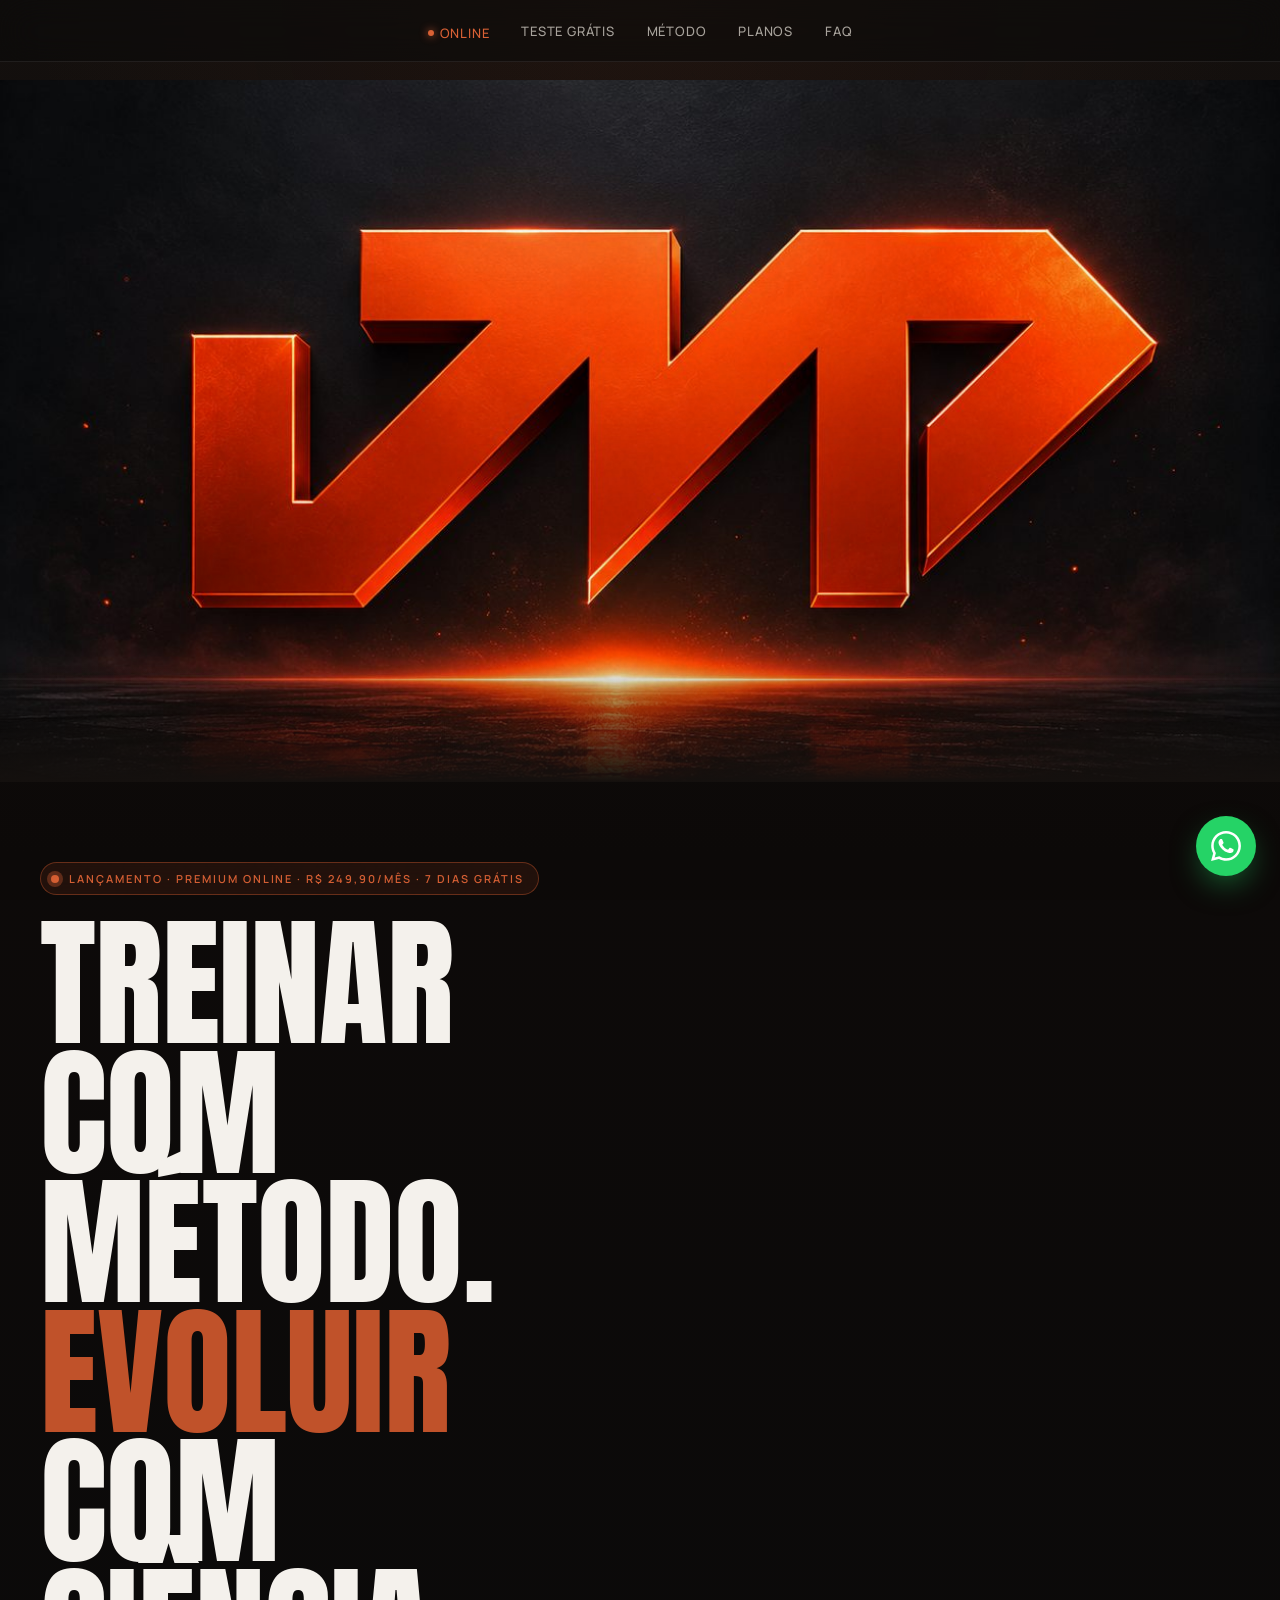
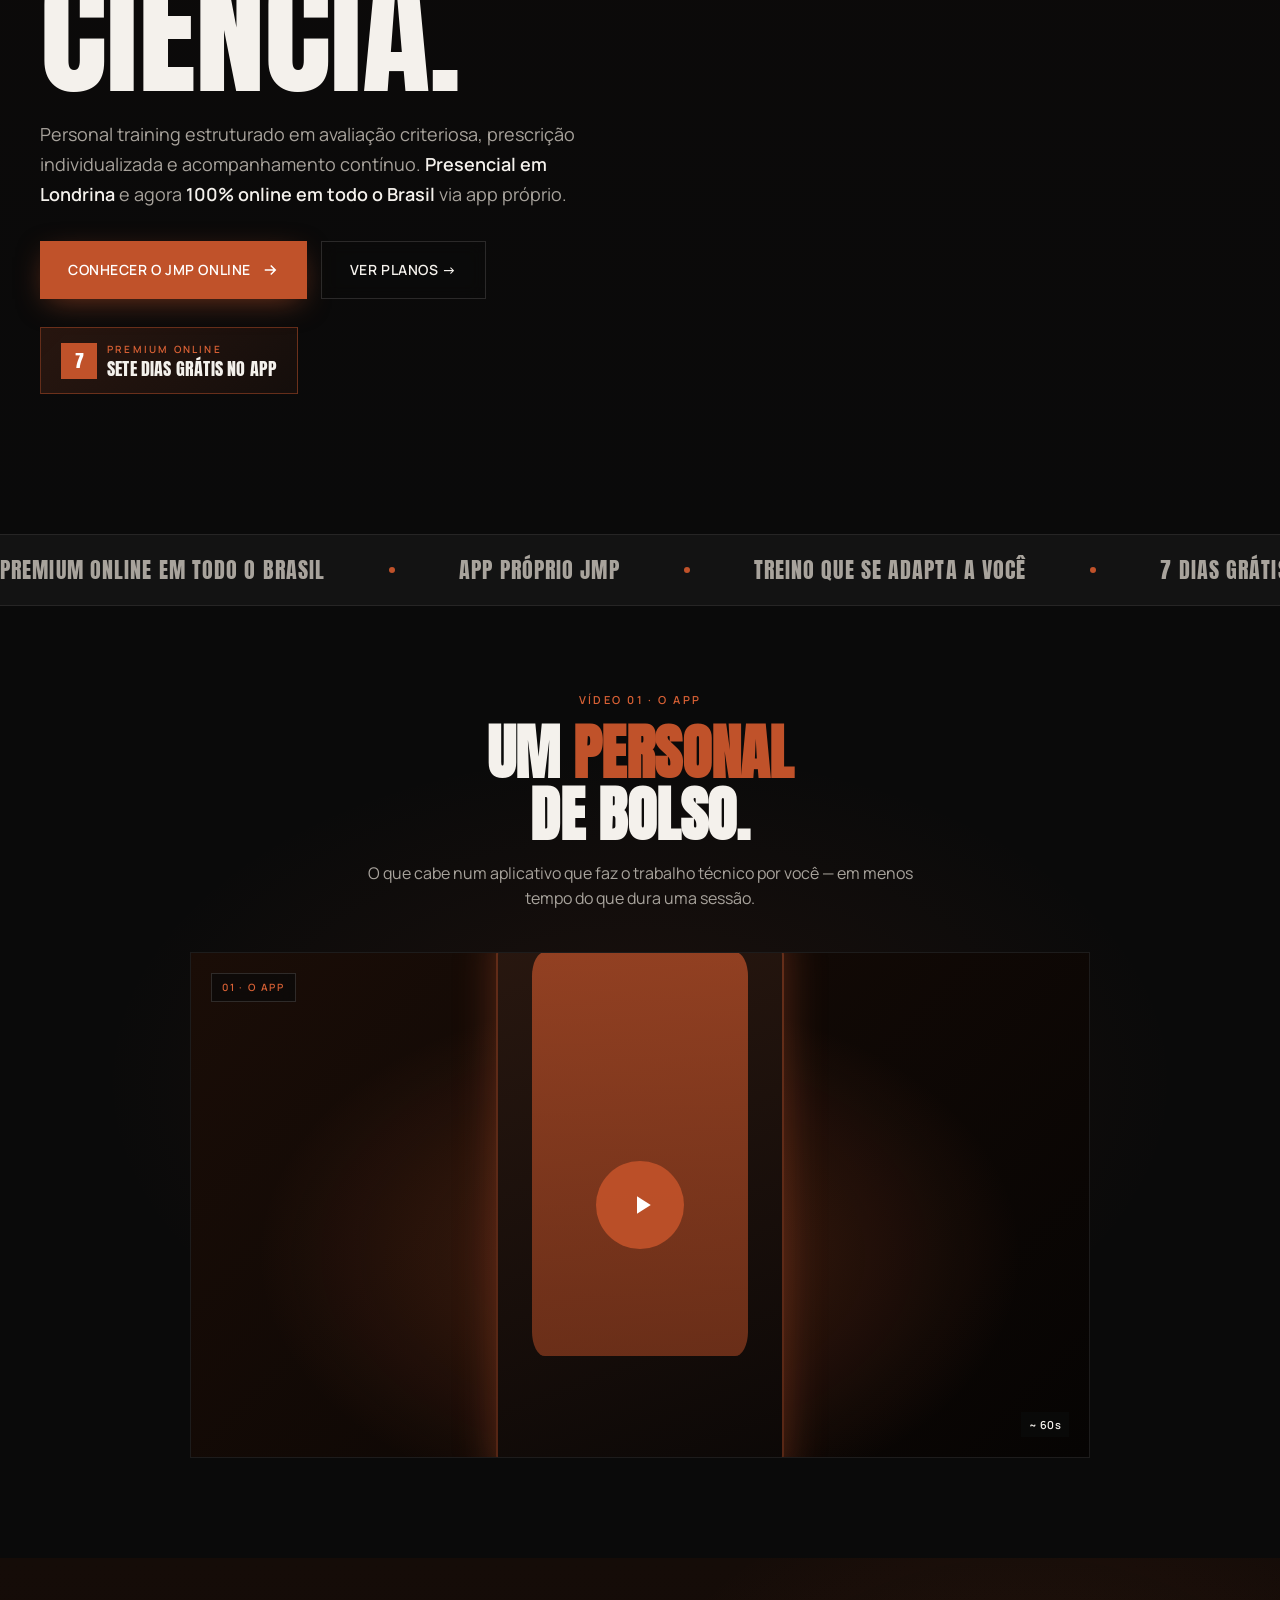
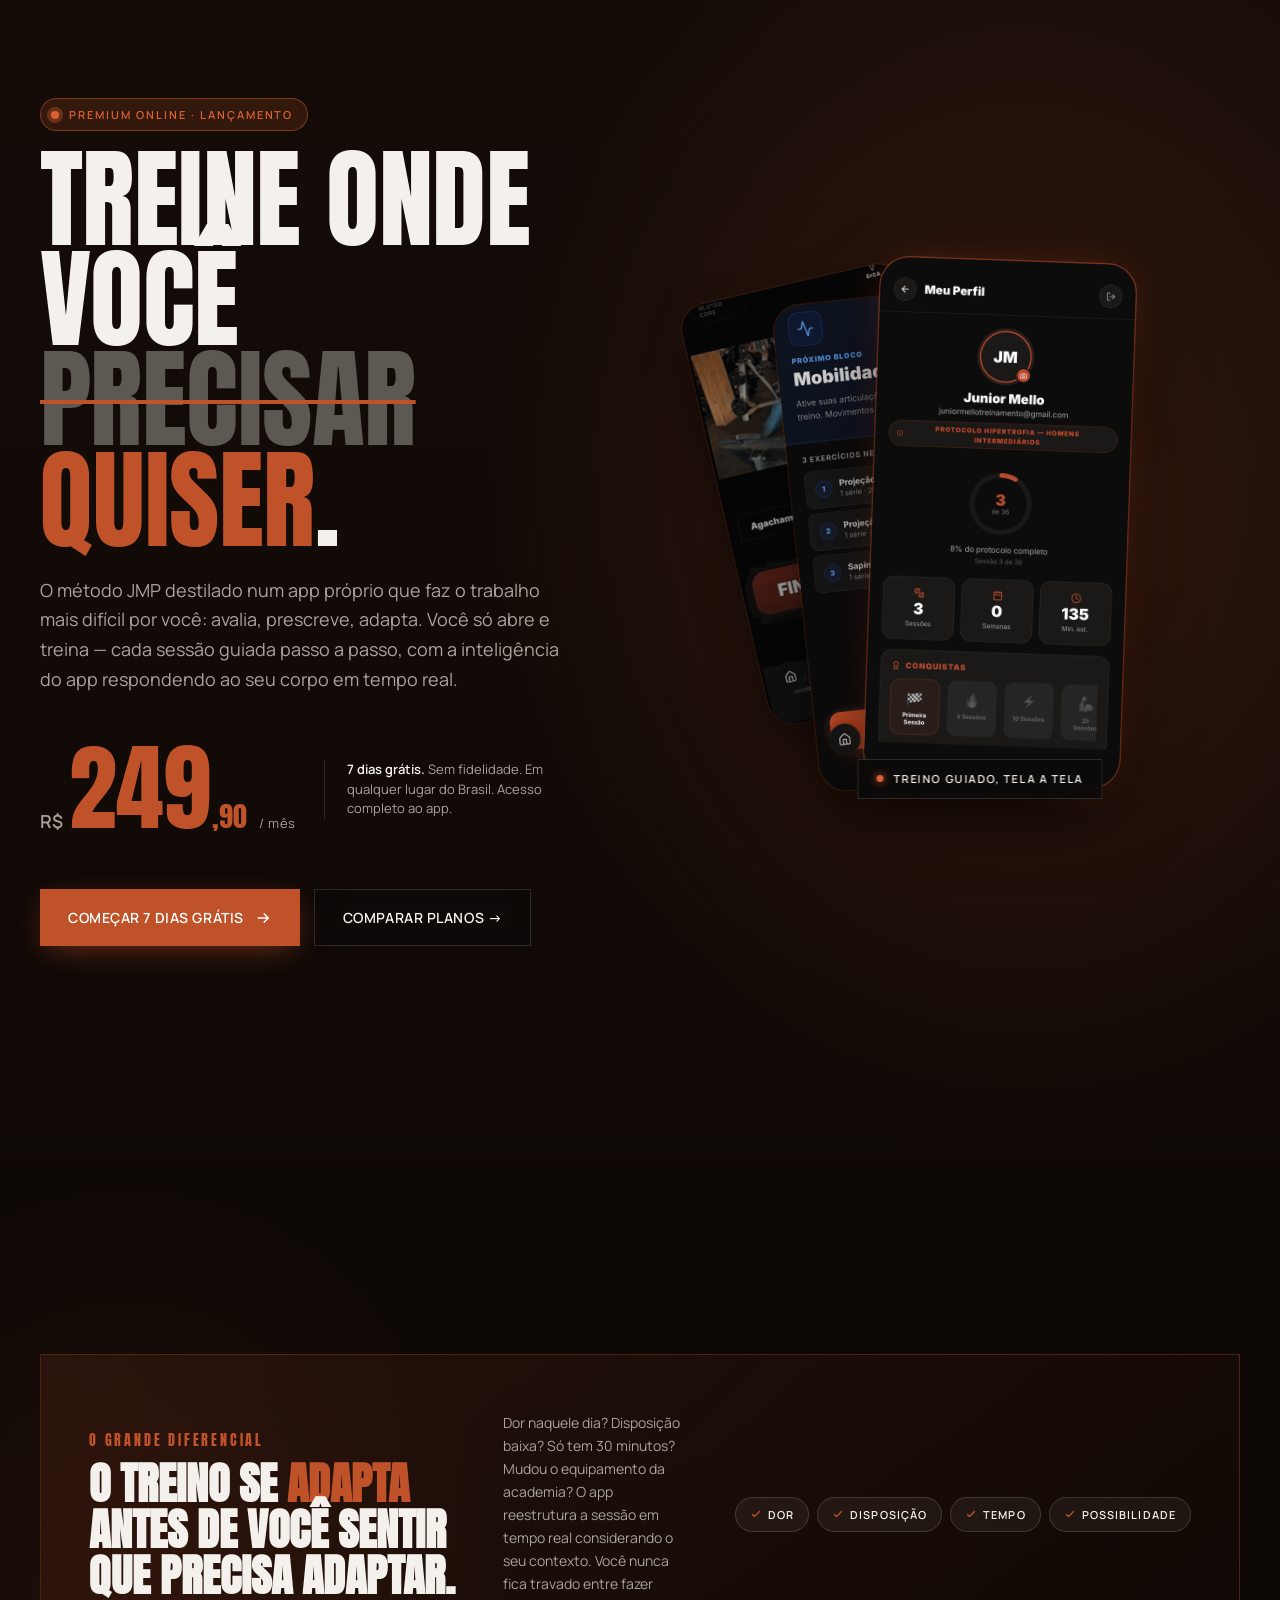
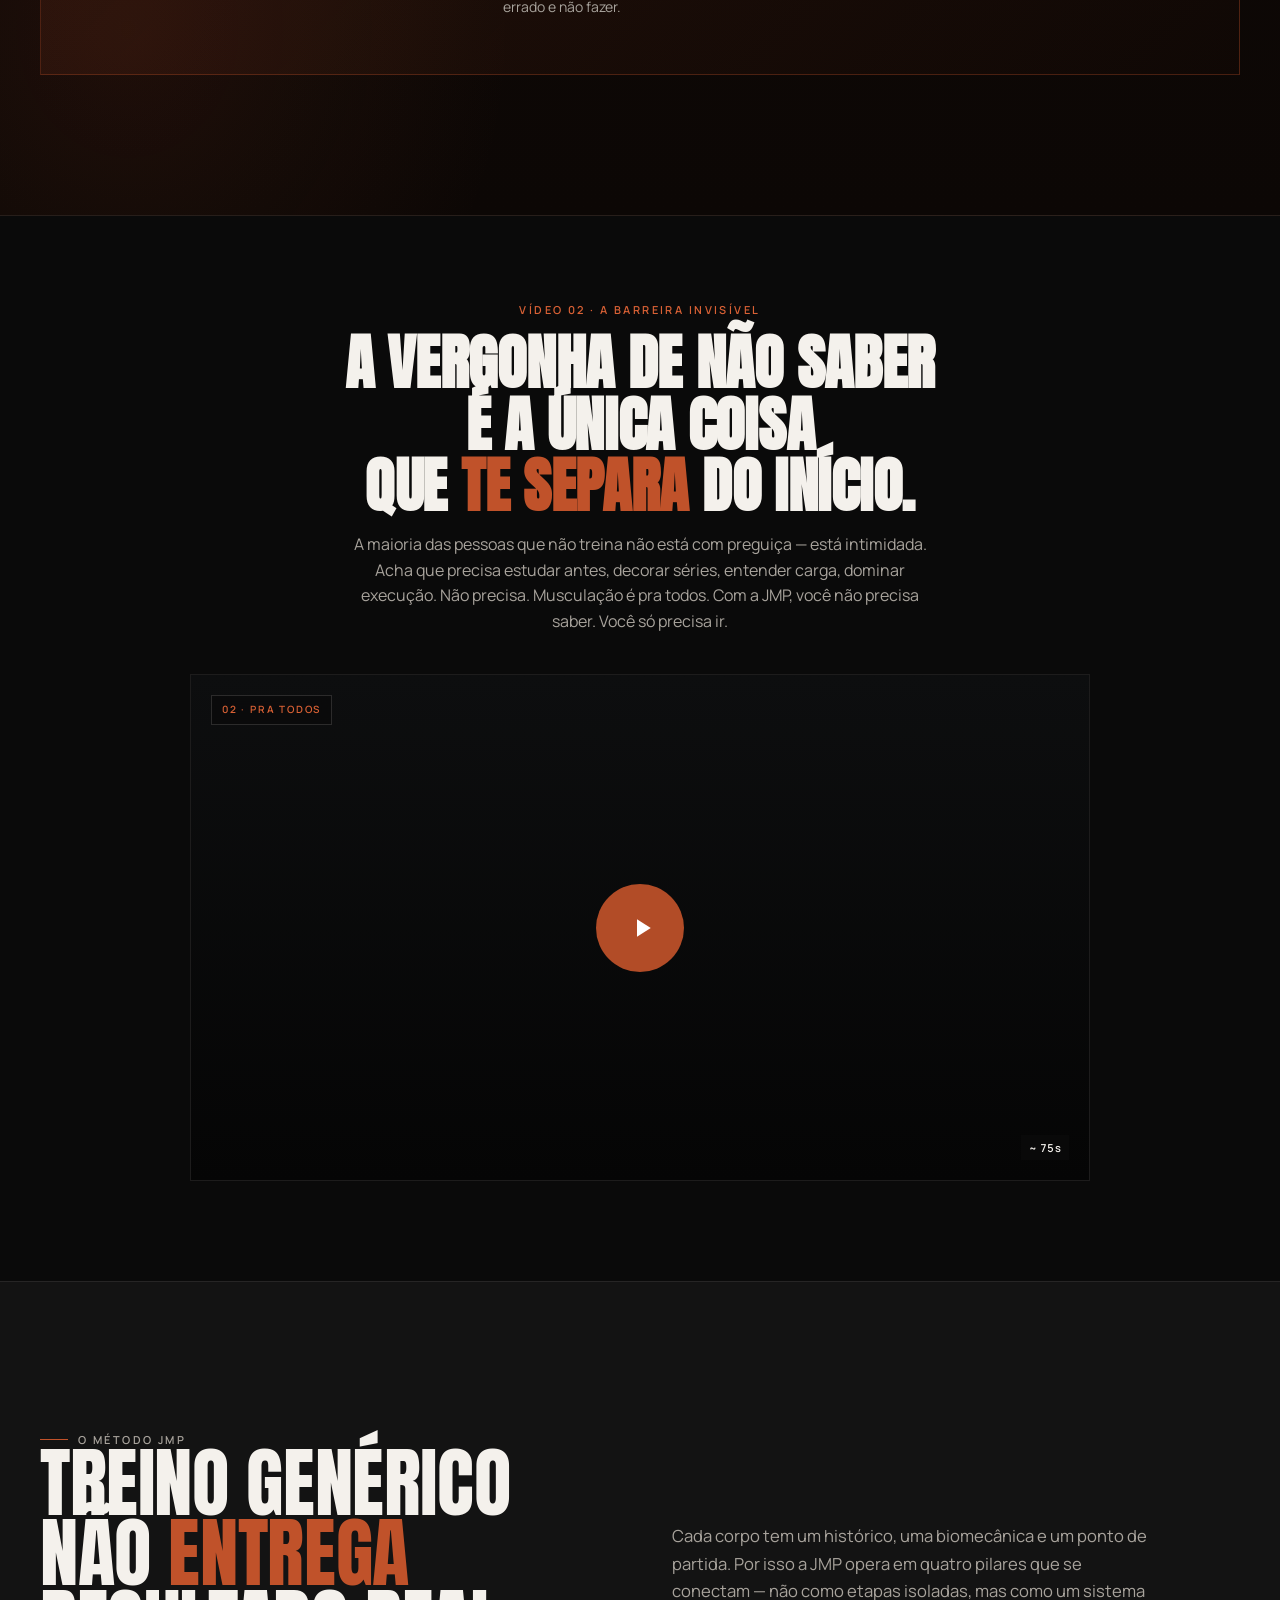
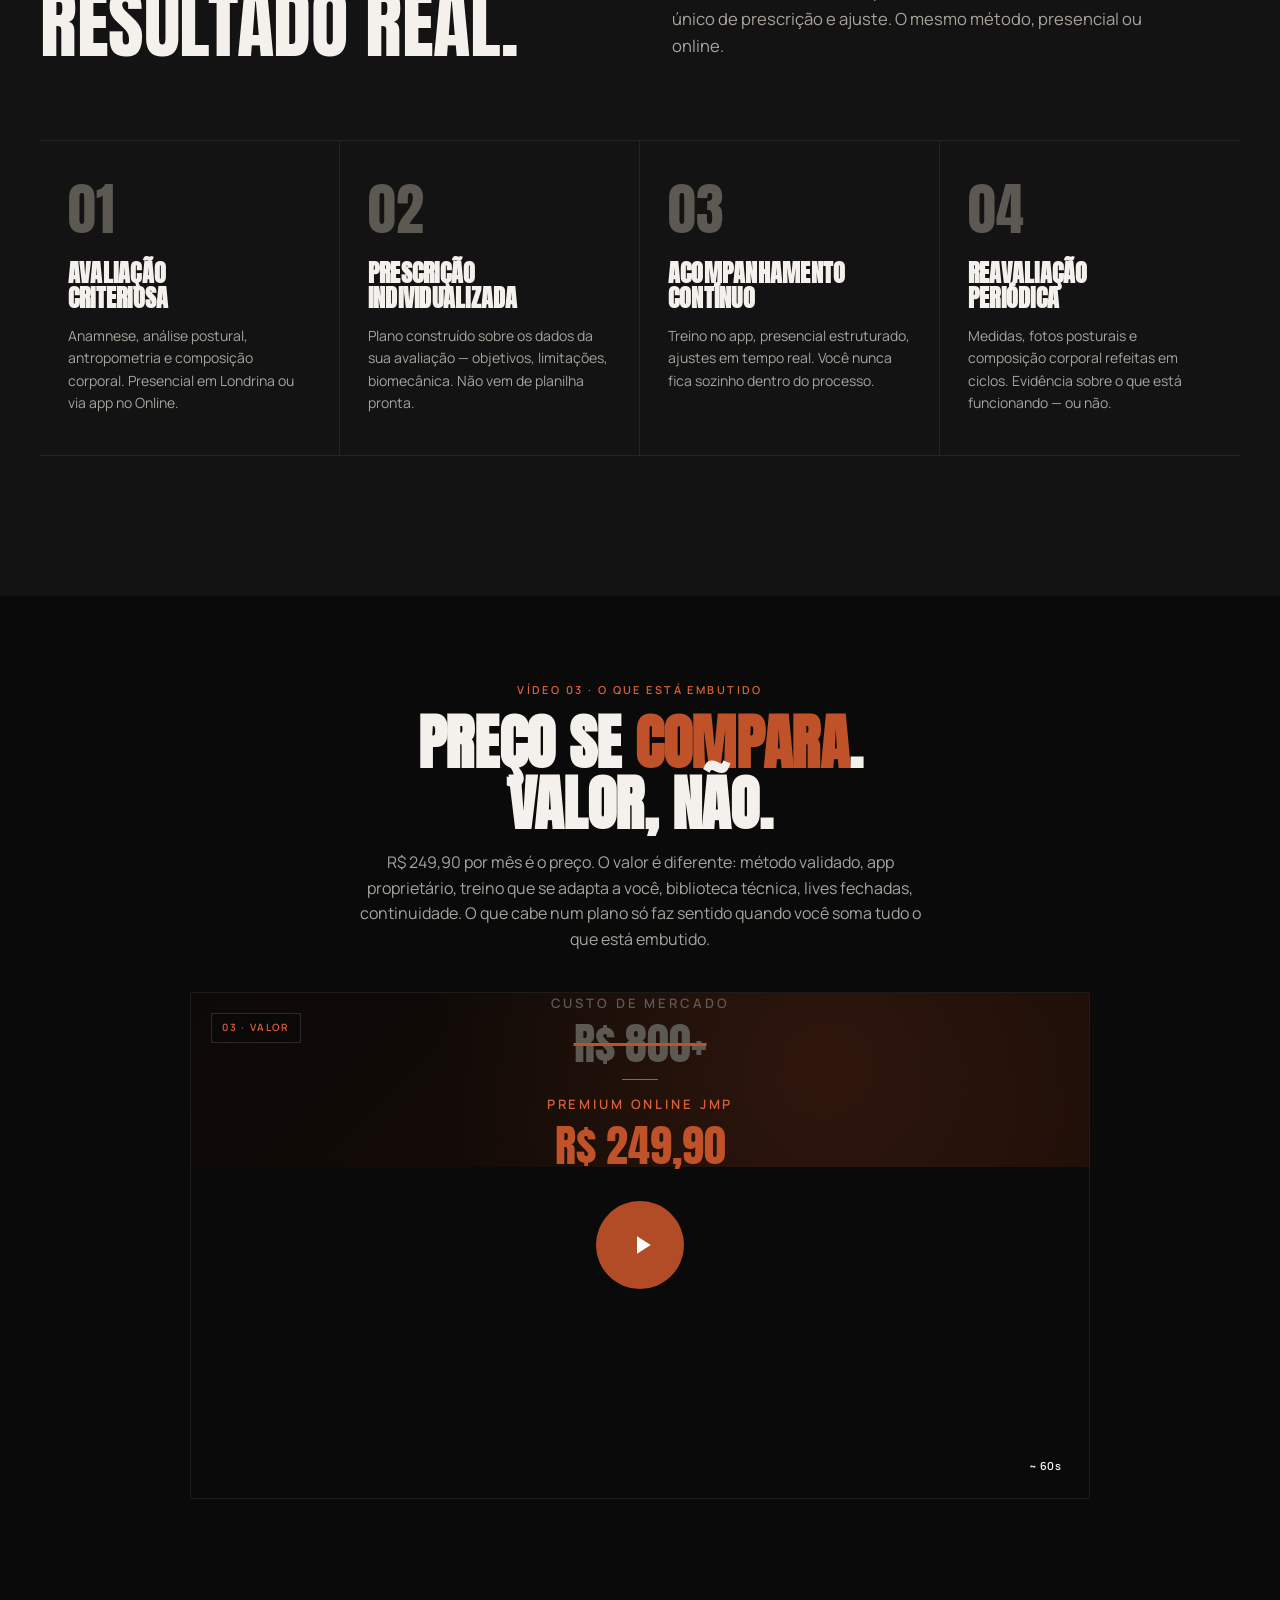
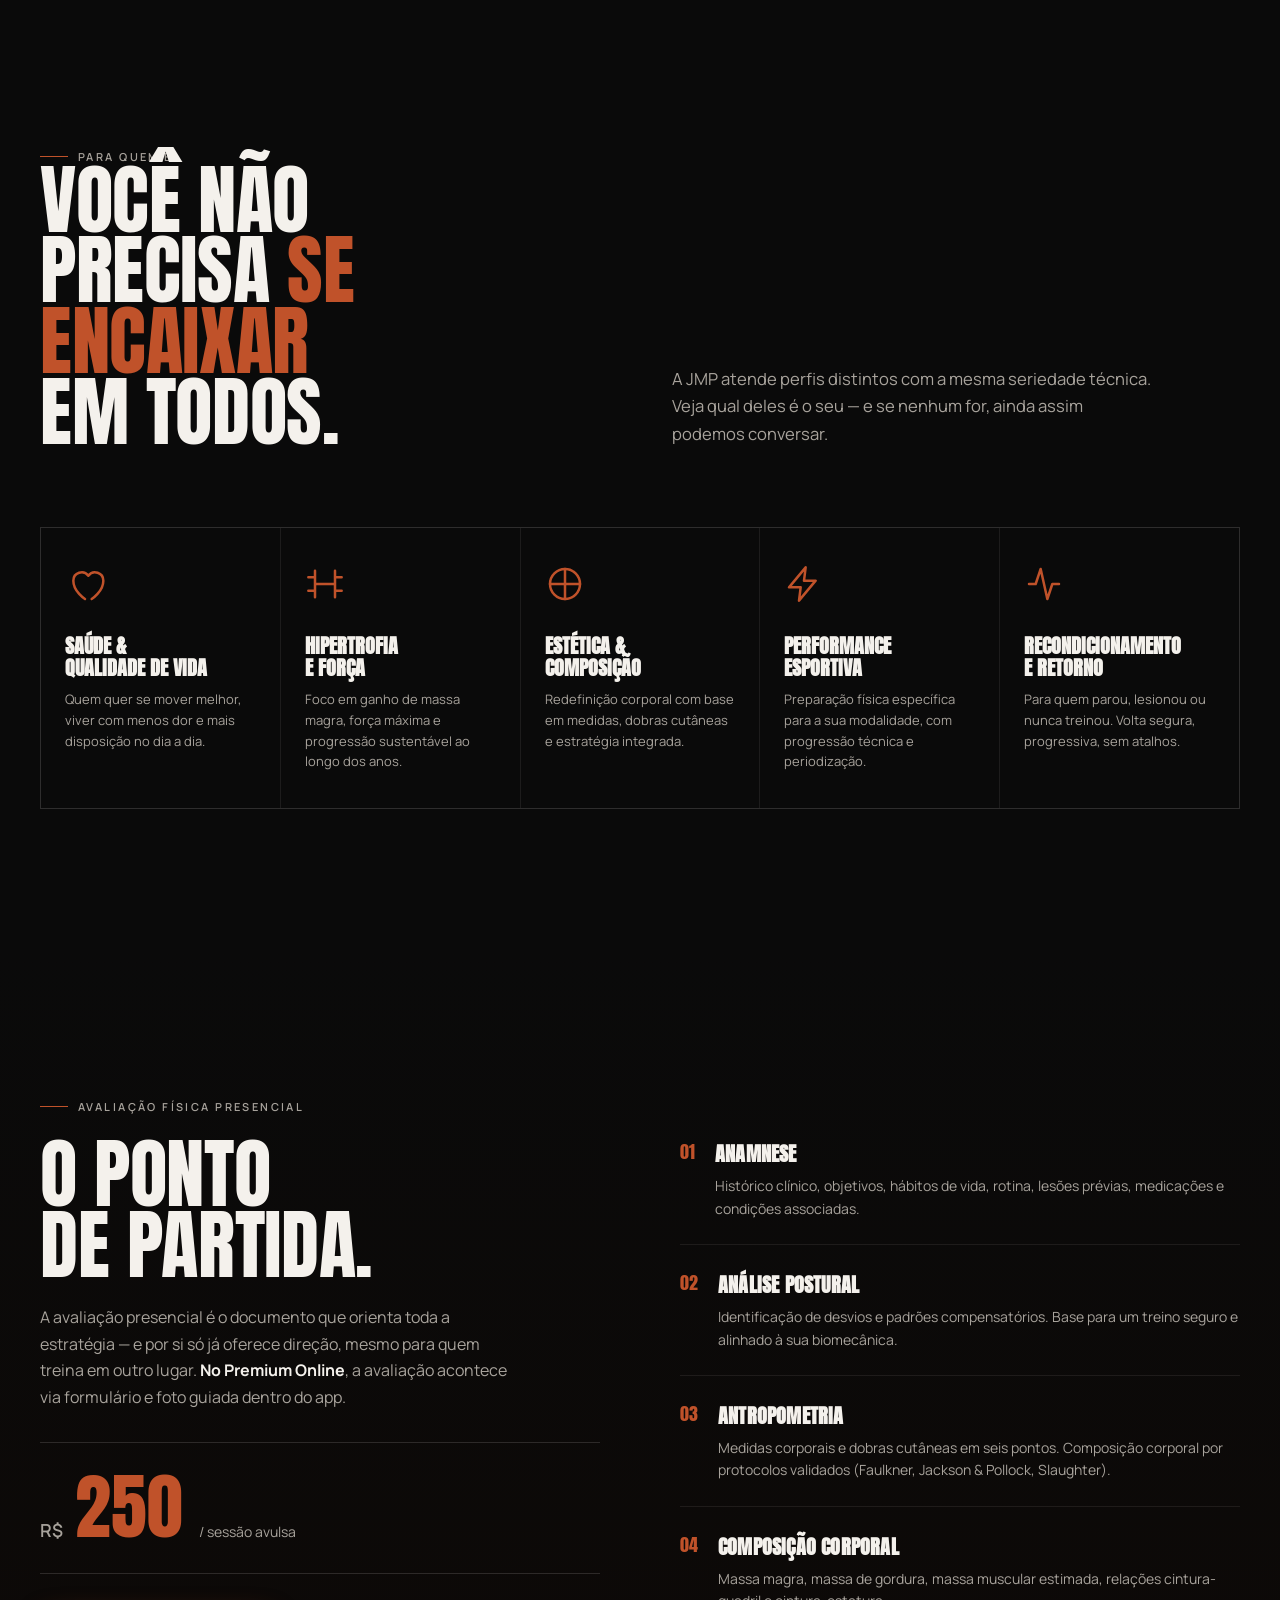
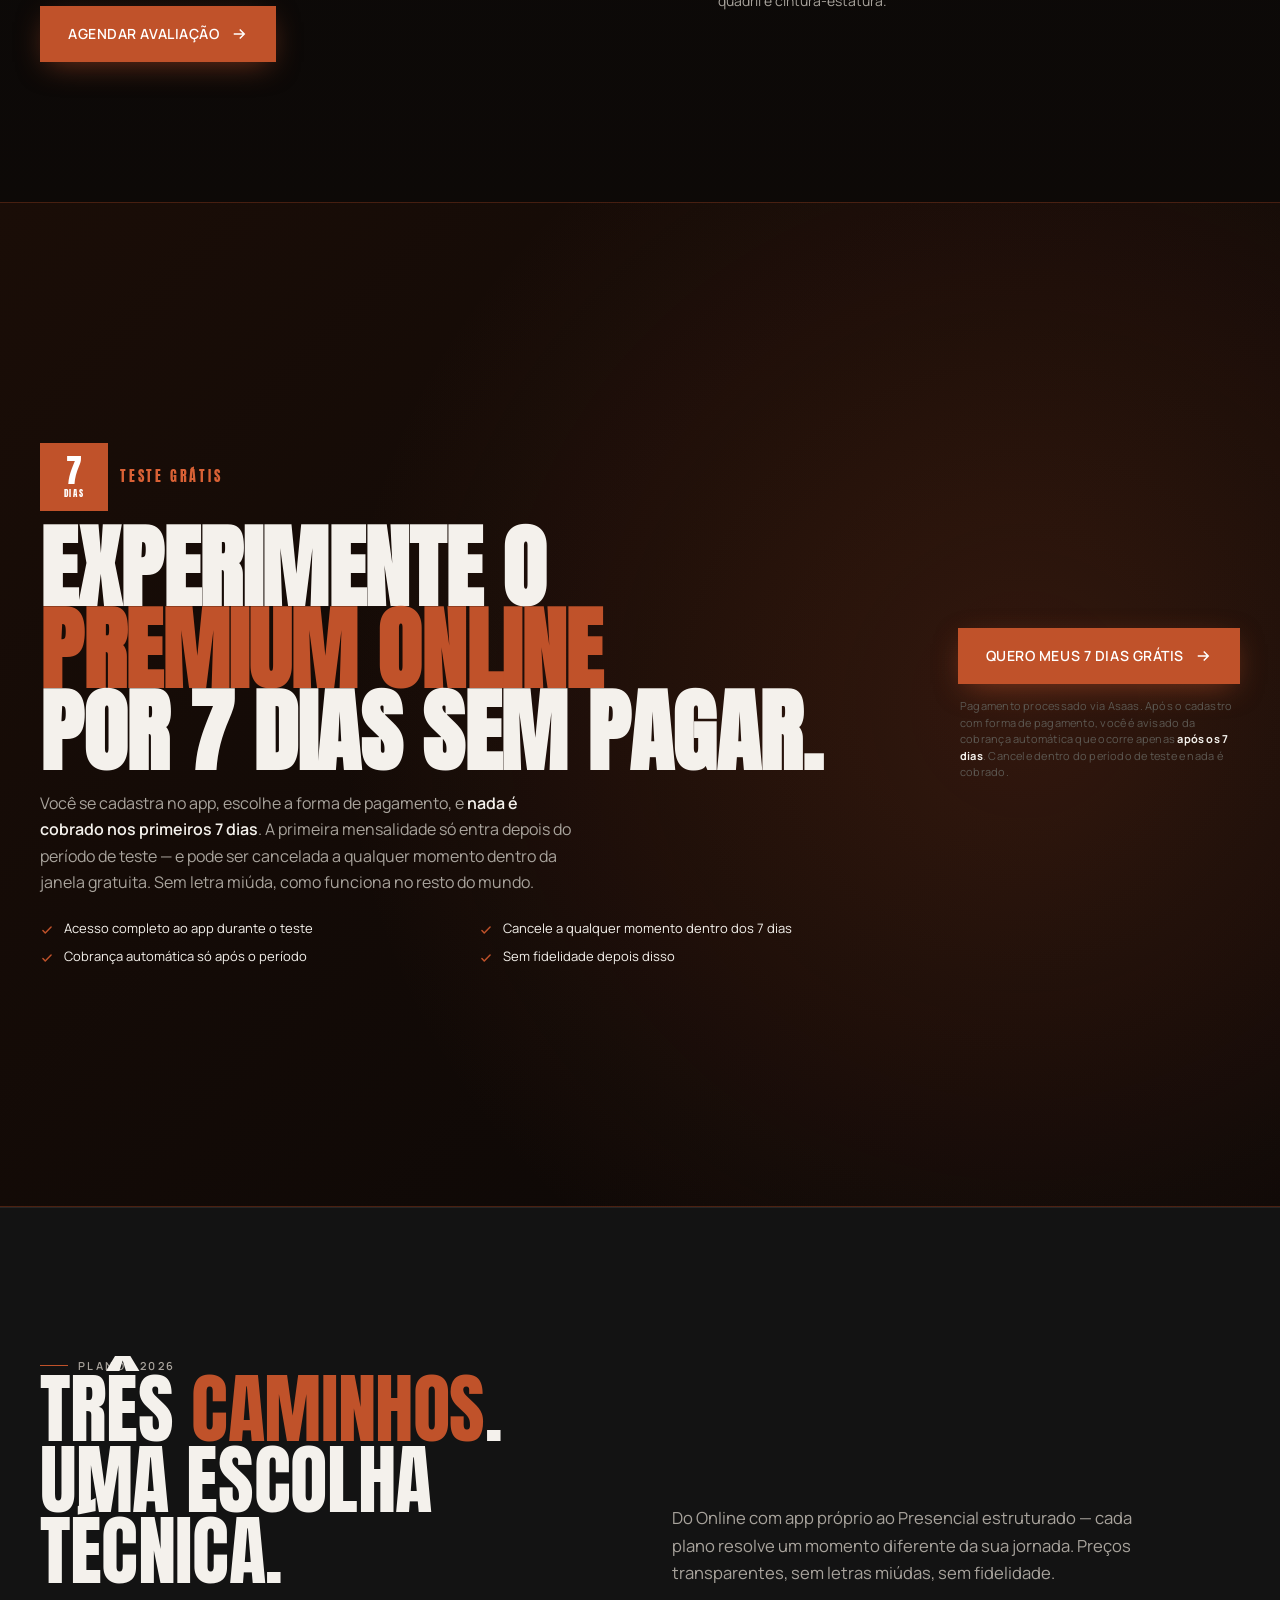
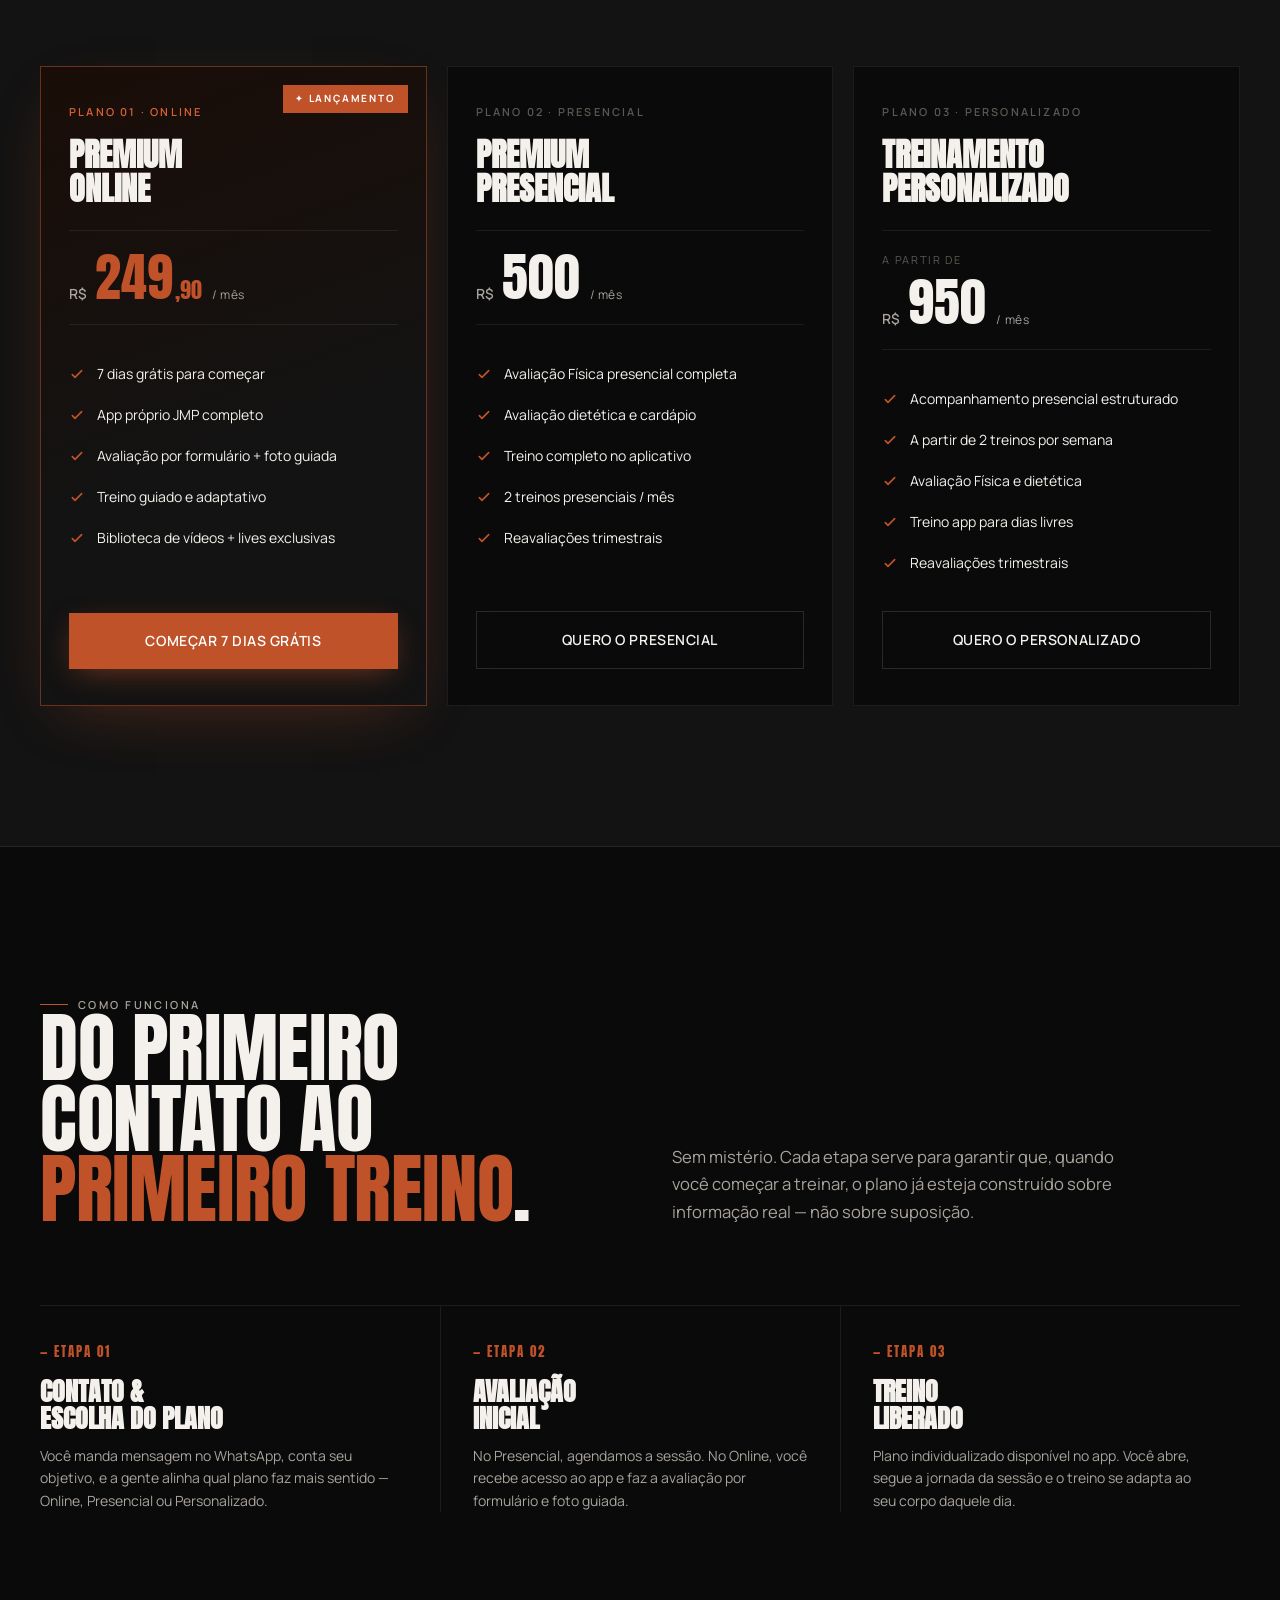
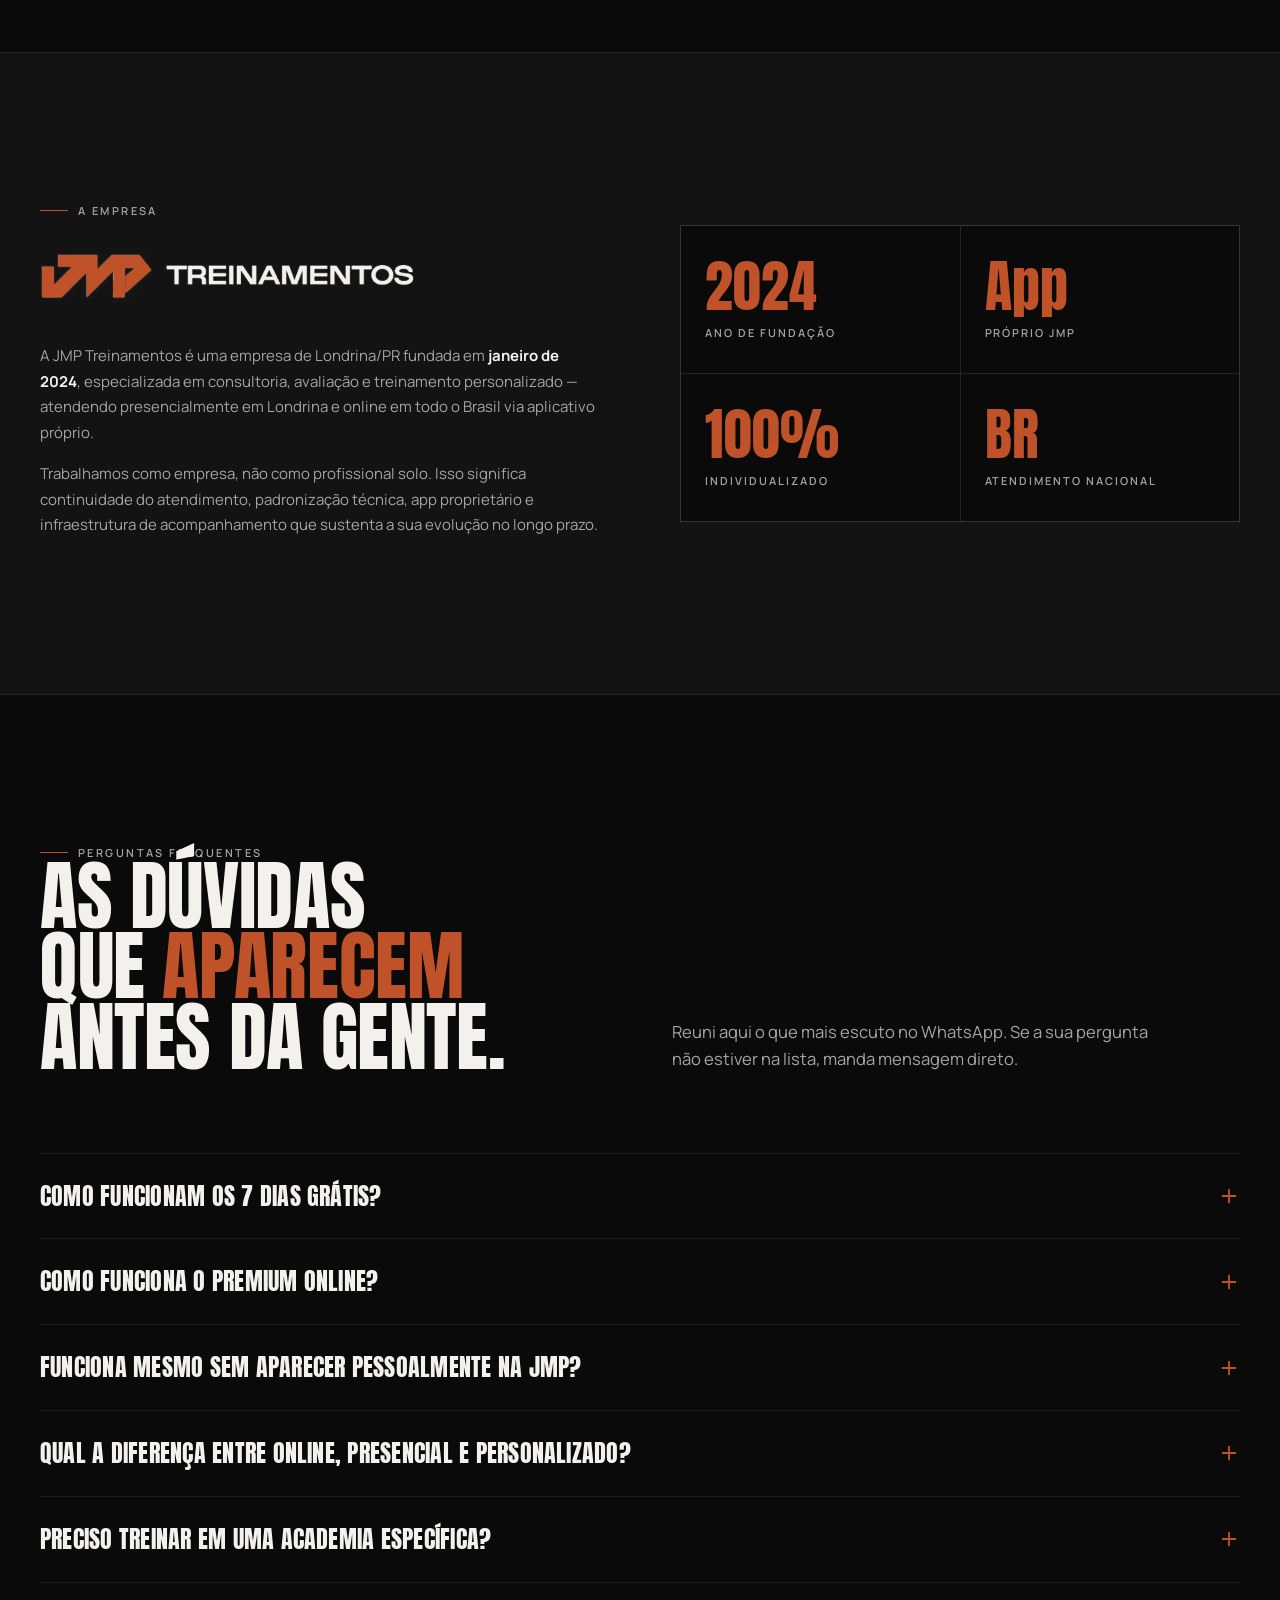
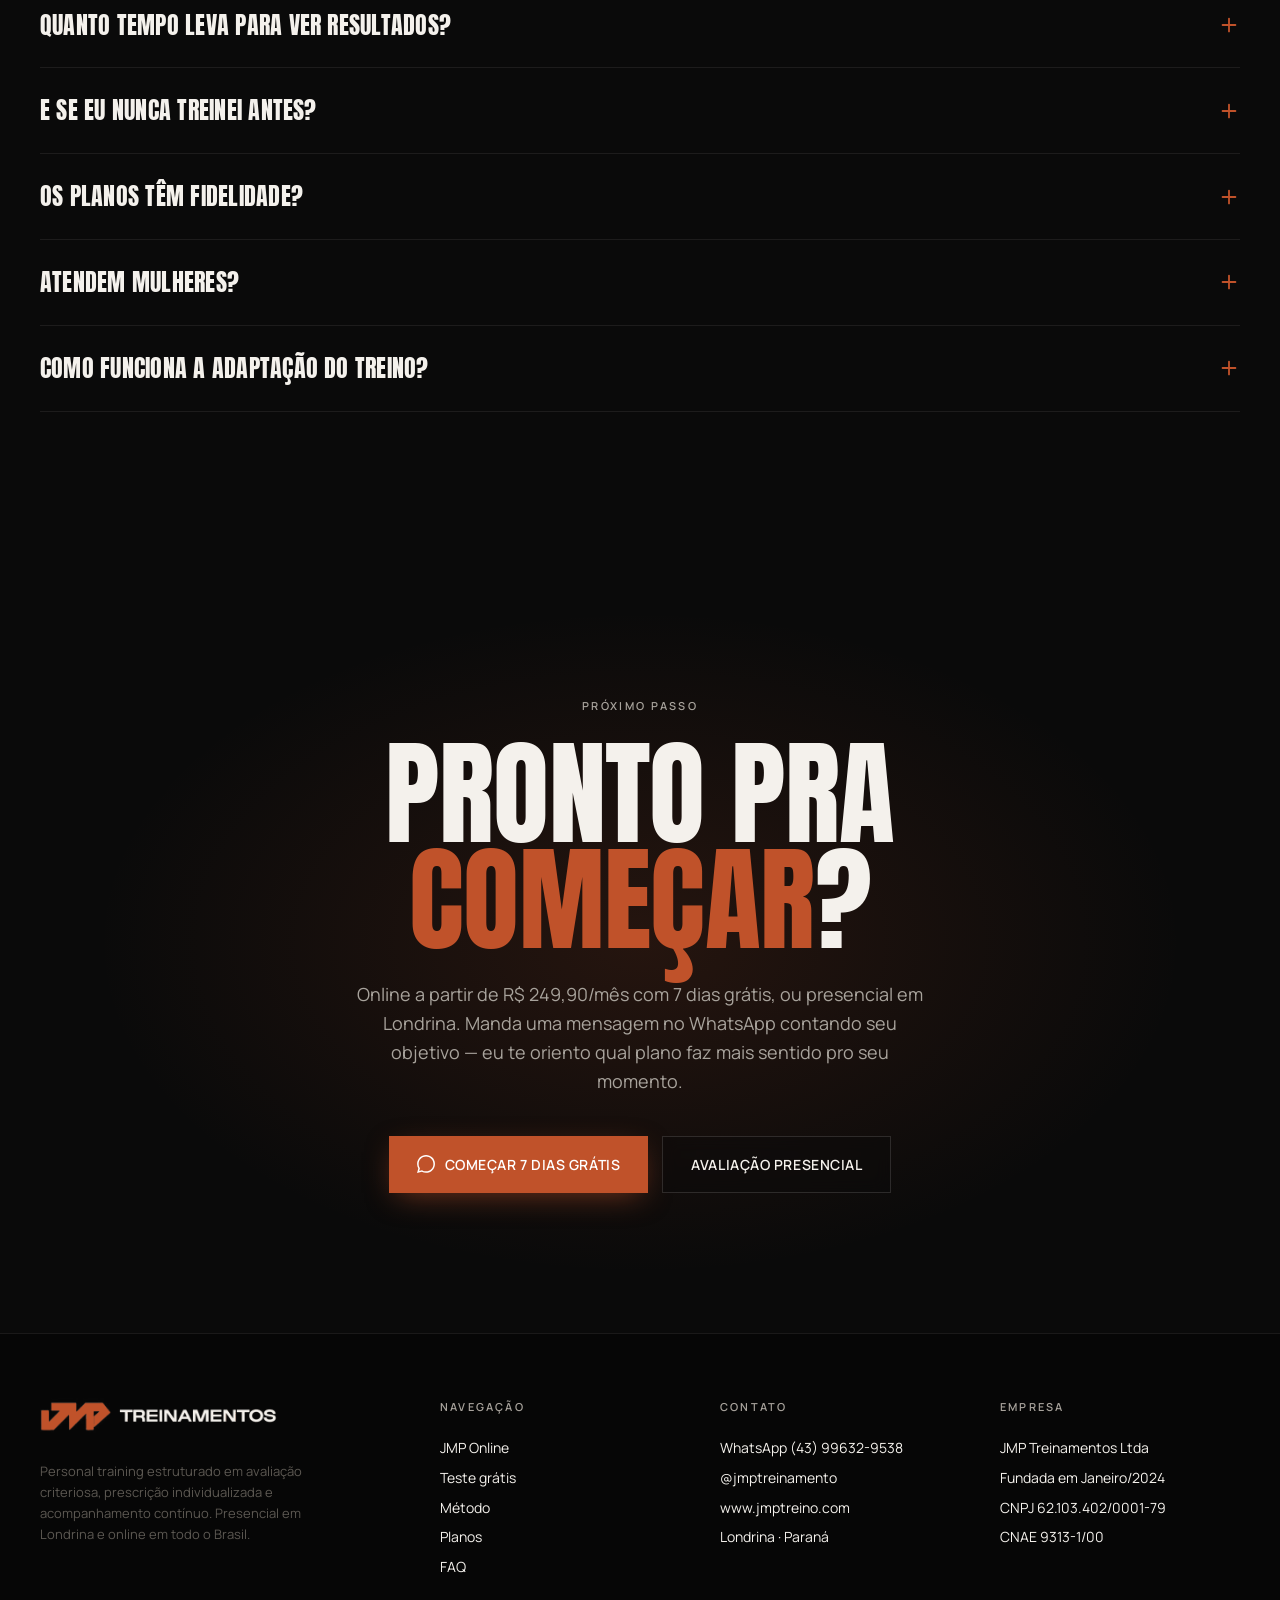
==== commit ecac95f3: "feat(trafego-pago): rastreamento, atribuicao UTM e ligacao com campanhas - JMP_CONFIG: APP_URL + IDs" ====
--- a/index.html
+++ b/index.html
@@ -1809,6 +1809,196 @@
 </style>
 </head>
 <body>
+
+<!-- ============================================================== -->
+<!-- JMP · Tráfego pago: rastreamento, atribuição & campanhas       -->
+<!-- ============================================================== -->
+<!--
+  COMO CONFIGURAR (preencha os IDs em JMP_CONFIG abaixo):
+   • APP_URL ............ domínio do app (rota /c/:token e cadastro). Ajuste se não for app.jmptreino.com
+   • META_PIXEL_ID ...... Pixel da Meta (Gerenciador de Eventos) — habilita PageView/Lead/InitiateCheckout
+   • GA4_ID ............. Google Analytics 4 (G-XXXX)
+   • GOOGLE_ADS_ID ...... Google Ads (AW-XXXX)
+   • GOOGLE_ADS_LEAD_LABEL  rótulo da conversão "Lead" no Google Ads
+   • SUPABASE_URL / SUPABASE_ANON_KEY .. opcional: liga "message match" (a LP mostra a oferta da campanha)
+
+  COMO USAR NAS CAMPANHAS:
+   • Aba Cobranças → Campanhas (app) gera um link /c/<token>.
+   • No anúncio pago, aponte para:  https://www.jmptreino.com/?c=<token>&utm_source=facebook&utm_medium=cpc&utm_campaign=<nome>
+   • A LP captura os UTMs, e os botões de teste grátis levam direto ao cadastro da campanha no app,
+     carregando a atribuição. Sem token, o funil segue para o WhatsApp (enriquecido com a origem).
+-->
+<script>
+(function () {
+  "use strict";
+
+  var JMP_CONFIG = {
+    APP_URL: "https://app.jmptreino.com",
+    META_PIXEL_ID: "",
+    GA4_ID: "",
+    GOOGLE_ADS_ID: "",
+    GOOGLE_ADS_LEAD_LABEL: "",
+    WHATSAPP: "5543996329538",
+    SUPABASE_URL: "",
+    SUPABASE_ANON_KEY: ""
+  };
+  window.JMP_CONFIG = JMP_CONFIG;
+
+  // ---- 1. Atribuição: captura e persiste UTMs / click IDs (first-touch) ----
+  var TRACK_KEYS = ["utm_source","utm_medium","utm_campaign","utm_content","utm_term","fbclid","gclid","ttclid"];
+  var CAMP_KEYS  = ["c","campanha"];
+  var STORE_KEY  = "jmp_attribution";
+
+  function readStore() {
+    try { return JSON.parse(localStorage.getItem(STORE_KEY)) || {}; } catch (e) { return {}; }
+  }
+  function captureAttribution() {
+    var params = new URLSearchParams(window.location.search);
+    var stored = readStore();
+    var changed = false;
+    TRACK_KEYS.concat(CAMP_KEYS).forEach(function (k) {
+      var v = params.get(k);
+      if (v && stored[k] !== v) { stored[k] = v; changed = true; }
+    });
+    if (changed) {
+      stored._first_seen = stored._first_seen || new Date().toISOString();
+      stored._landing = stored._landing || (window.location.pathname + window.location.search);
+      try { localStorage.setItem(STORE_KEY, JSON.stringify(stored)); } catch (e) {}
+    }
+    return stored;
+  }
+  var attribution = captureAttribution();
+
+  function campaignToken() { return attribution.c || attribution.campanha || ""; }
+  function attributionQuery() {
+    var qs = [];
+    TRACK_KEYS.forEach(function (k) {
+      if (attribution[k]) qs.push(encodeURIComponent(k) + "=" + encodeURIComponent(attribution[k]));
+    });
+    return qs.join("&");
+  }
+  function appCampaignUrl() {
+    var base = (JMP_CONFIG.APP_URL || "").replace(/\/+$/, "");
+    var token = campaignToken();
+    var url = token ? base + "/c/" + encodeURIComponent(token) : base;
+    var q = attributionQuery();
+    return q ? url + "?" + q : url;
+  }
+
+  // ---- 2. Pixels (só carregam se o ID estiver configurado) ----
+  if (JMP_CONFIG.META_PIXEL_ID) {
+    !function(f,b,e,v,n,t,s){if(f.fbq)return;n=f.fbq=function(){n.callMethod?
+    n.callMethod.apply(n,arguments):n.queue.push(arguments)};if(!f._fbq)f._fbq=n;
+    n.push=n;n.loaded=!0;n.version='2.0';n.queue=[];t=b.createElement(e);t.async=!0;
+    t.src=v;s=b.getElementsByTagName(e)[0];s.parentNode.insertBefore(t,s)}(window,
+    document,'script','https://connect.facebook.net/en_US/fbevents.js');
+    window.fbq('init', JMP_CONFIG.META_PIXEL_ID);
+    window.fbq('track', 'PageView');
+  }
+  if (JMP_CONFIG.GA4_ID || JMP_CONFIG.GOOGLE_ADS_ID) {
+    var tagId = JMP_CONFIG.GA4_ID || JMP_CONFIG.GOOGLE_ADS_ID;
+    var gs = document.createElement('script');
+    gs.async = true;
+    gs.src = 'https://www.googletagmanager.com/gtag/js?id=' + tagId;
+    document.head.appendChild(gs);
+    window.dataLayer = window.dataLayer || [];
+    window.gtag = function () { window.dataLayer.push(arguments); };
+    window.gtag('js', new Date());
+    if (JMP_CONFIG.GA4_ID) window.gtag('config', JMP_CONFIG.GA4_ID);
+    if (JMP_CONFIG.GOOGLE_ADS_ID) window.gtag('config', JMP_CONFIG.GOOGLE_ADS_ID);
+  }
+
+  // ---- 3. Disparo unificado de eventos ----
+  function track(event, params) {
+    params = params || {};
+    if (window.fbq) { try { window.fbq('track', event, params); } catch (e) {} }
+    if (window.gtag) { try { window.gtag('event', event, params); } catch (e) {} }
+  }
+  function trackAdsConversion() {
+    if (window.gtag && JMP_CONFIG.GOOGLE_ADS_ID && JMP_CONFIG.GOOGLE_ADS_LEAD_LABEL) {
+      try { window.gtag('event', 'conversion', { send_to: JMP_CONFIG.GOOGLE_ADS_ID + "/" + JMP_CONFIG.GOOGLE_ADS_LEAD_LABEL }); } catch (e) {}
+    }
+  }
+  window.jmpTrack = track;
+
+  // ---- 4. Enriquecimento de CTAs (atribuição + eventos + ligação com campanha) ----
+  function attribSuffix() {
+    var parts = [];
+    if (attribution.utm_source) parts.push(attribution.utm_source + (attribution.utm_medium ? "/" + attribution.utm_medium : ""));
+    if (attribution.utm_campaign) parts.push("camp: " + attribution.utm_campaign);
+    if (campaignToken()) parts.push("token: " + campaignToken());
+    return parts.length ? "\n\n(via " + parts.join(" · ") + ")" : "";
+  }
+  function appendWaText(href, suffix) {
+    try {
+      var u = new URL(href);
+      var t = u.searchParams.get('text') || '';
+      u.searchParams.set('text', t + suffix);
+      return u.toString();
+    } catch (e) { return href; }
+  }
+
+  var TRIAL_RE = /(teste|7%20dias|come%C3%A7ar|gr%C3%A1tis)/i;
+
+  function wireCtas() {
+    var token = campaignToken();
+    var suffix = attribSuffix();
+    var links = document.querySelectorAll('a[href*="wa.me/"]');
+    Array.prototype.forEach.call(links, function (a) {
+      var href = a.getAttribute('href') || '';
+      var isTrial = TRIAL_RE.test(href);
+
+      if (token && isTrial) {
+        // Campanha ativa via LP: leva direto ao cadastro da campanha no app, carregando a atribuição
+        a.setAttribute('href', appCampaignUrl());
+        a.setAttribute('target', '_blank');
+        a.setAttribute('rel', 'noopener');
+        a.addEventListener('click', function () {
+          track('InitiateCheckout', { content_name: 'app_trial_signup' });
+          trackAdsConversion();
+        });
+      } else {
+        if (suffix) a.setAttribute('href', appendWaText(href, suffix));
+        a.addEventListener('click', function () {
+          track(isTrial ? 'Lead' : 'Contact', { content_name: isTrial ? 'whatsapp_trial' : 'whatsapp' });
+          if (isTrial) trackAdsConversion();
+        });
+      }
+    });
+  }
+
+  // ---- 5. Opcional: "message match" — a LP reflete a oferta da campanha ----
+  function applyMessageMatch() {
+    var token = campaignToken();
+    if (!token || !JMP_CONFIG.SUPABASE_URL || !JMP_CONFIG.SUPABASE_ANON_KEY) return;
+    var url = JMP_CONFIG.SUPABASE_URL.replace(/\/+$/, "") +
+      "/rest/v1/campanhas?token=eq." + encodeURIComponent(token) +
+      "&ativo=eq.true&select=nome,pos_cadastro,dias_trial,tipo_desconto,valor_desconto,headline";
+    fetch(url, { headers: { apikey: JMP_CONFIG.SUPABASE_ANON_KEY, Authorization: "Bearer " + JMP_CONFIG.SUPABASE_ANON_KEY } })
+      .then(function (r) { return r.ok ? r.json() : []; })
+      .then(function (rows) {
+        var c = rows && rows[0];
+        if (!c) return;
+        var oferta = c.pos_cadastro === 'trial'
+          ? (c.dias_trial || 7) + ' dias grátis'
+          : (c.tipo_desconto === 'percentual' ? c.valor_desconto + '% off' : 'R$ ' + c.valor_desconto + ' off');
+        var badge = document.querySelector('.launch-badge');
+        if (badge) {
+          var label = c.headline || ('Oferta especial · ' + oferta);
+          var pulse = badge.querySelector('.pulse');
+          badge.textContent = '';
+          if (pulse) badge.appendChild(pulse);
+          badge.appendChild(document.createTextNode(' ' + label));
+        }
+      })
+      .catch(function () {});
+  }
+
+  if (document.readyState === 'loading') {
+    document.addEventListener('DOMContentLoaded', function () { wireCtas(); applyMessageMatch(); });
+  } else { wireCtas(); applyMessageMatch(); }
+})();
+</script>
 
 <!-- NAV (minimal: only menu links, no logo, no WA button) -->
 <nav class="top">
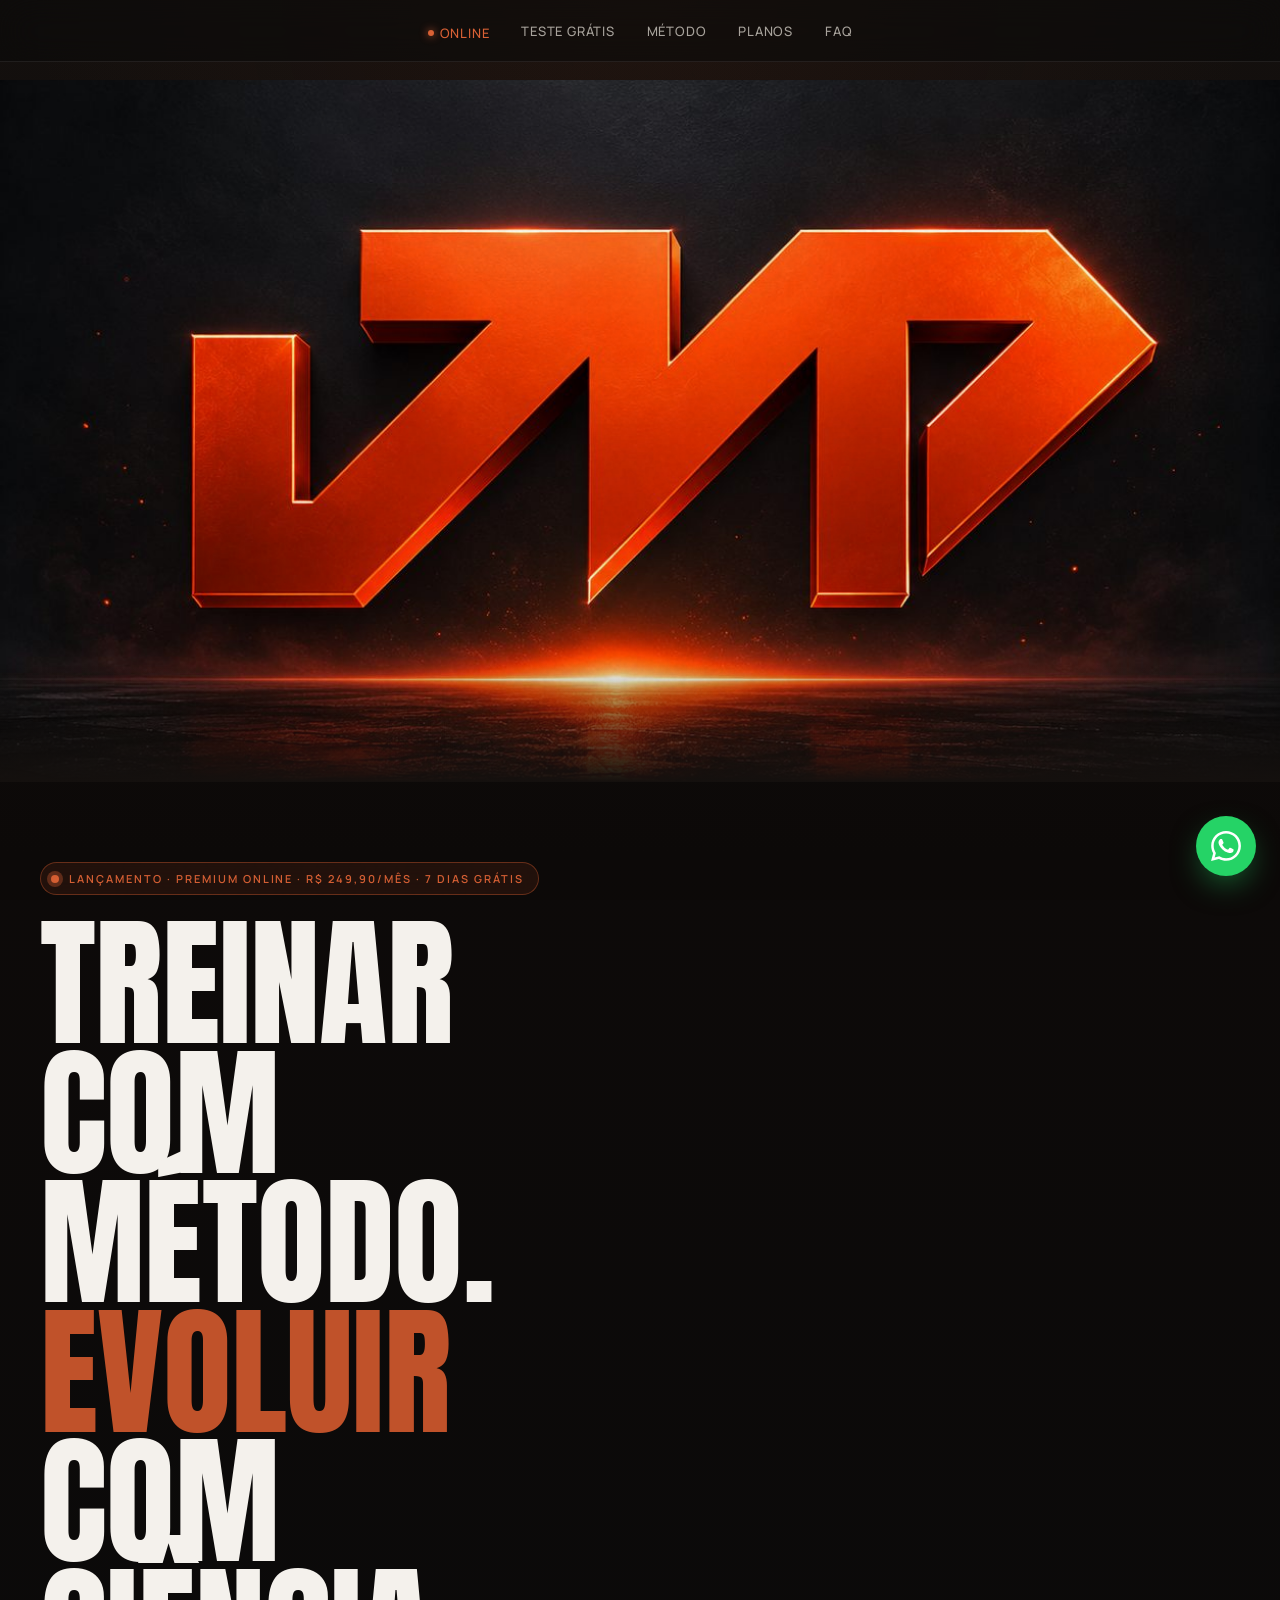
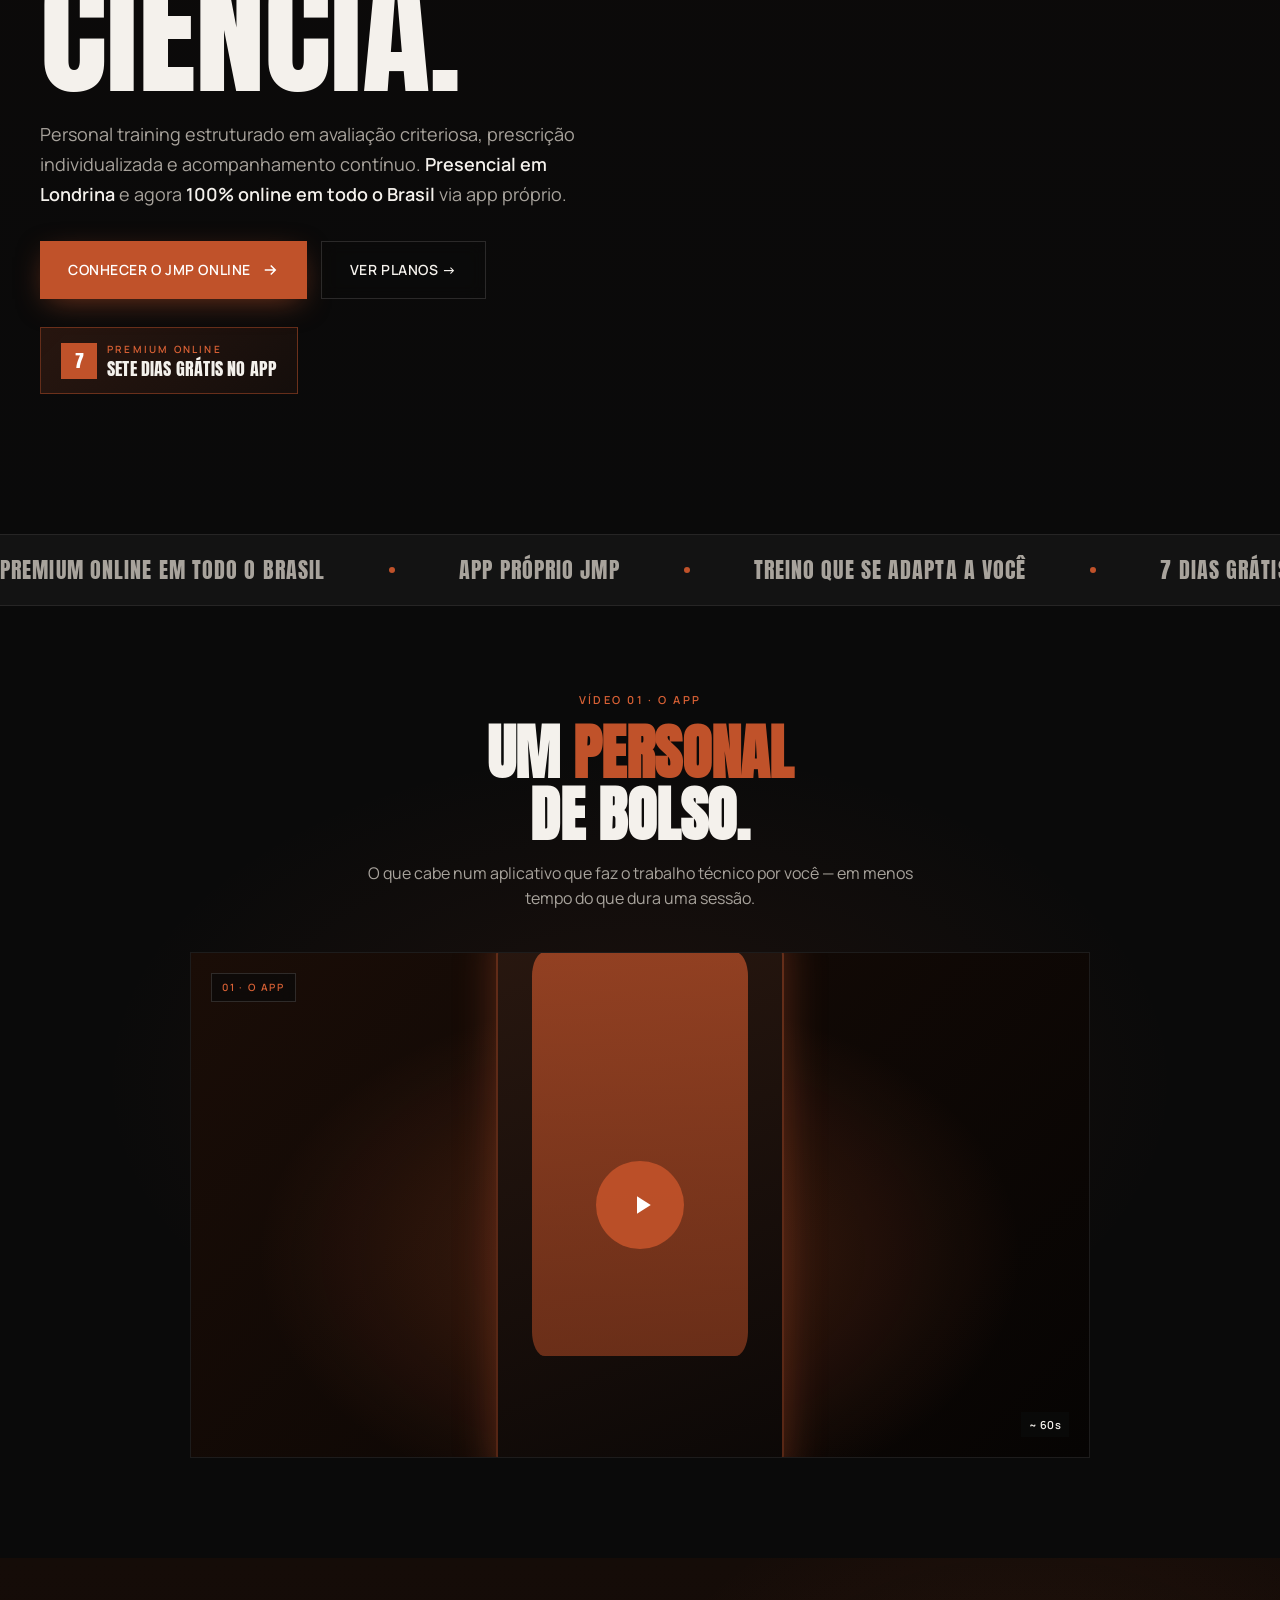
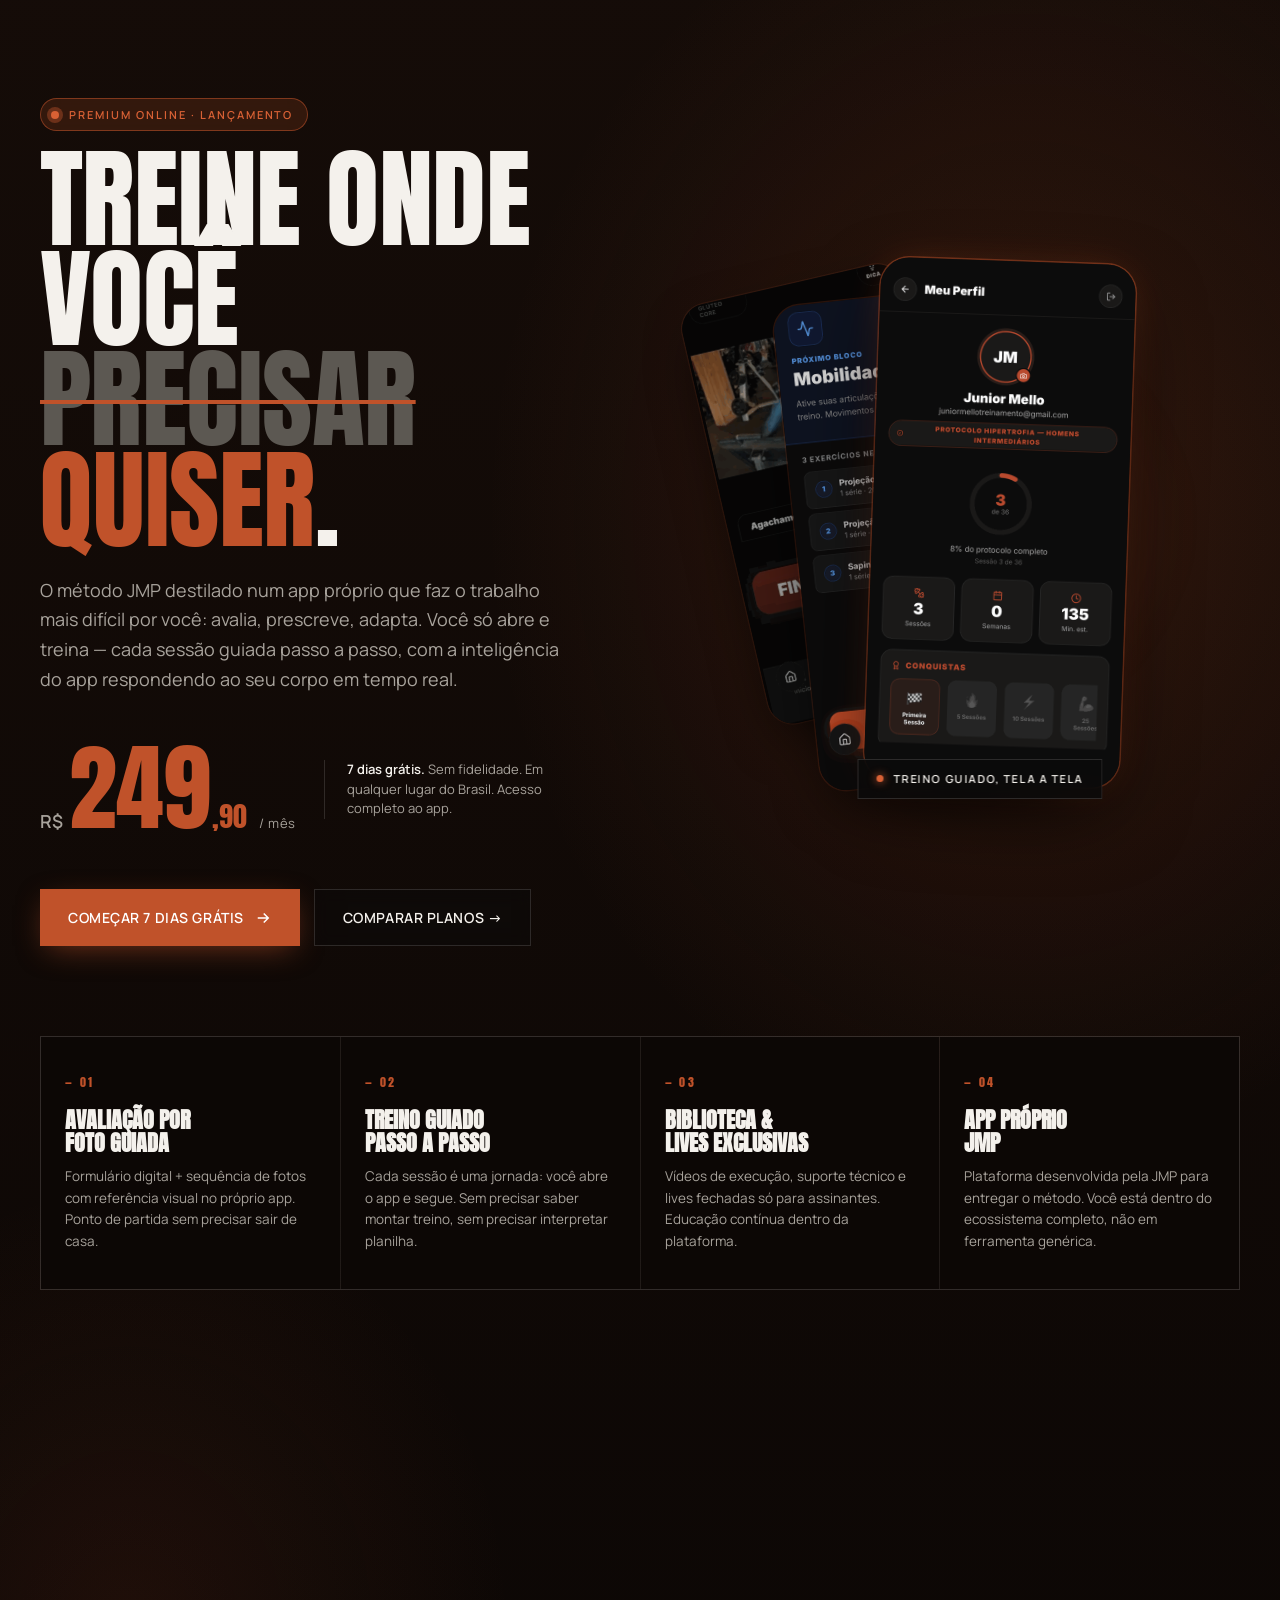
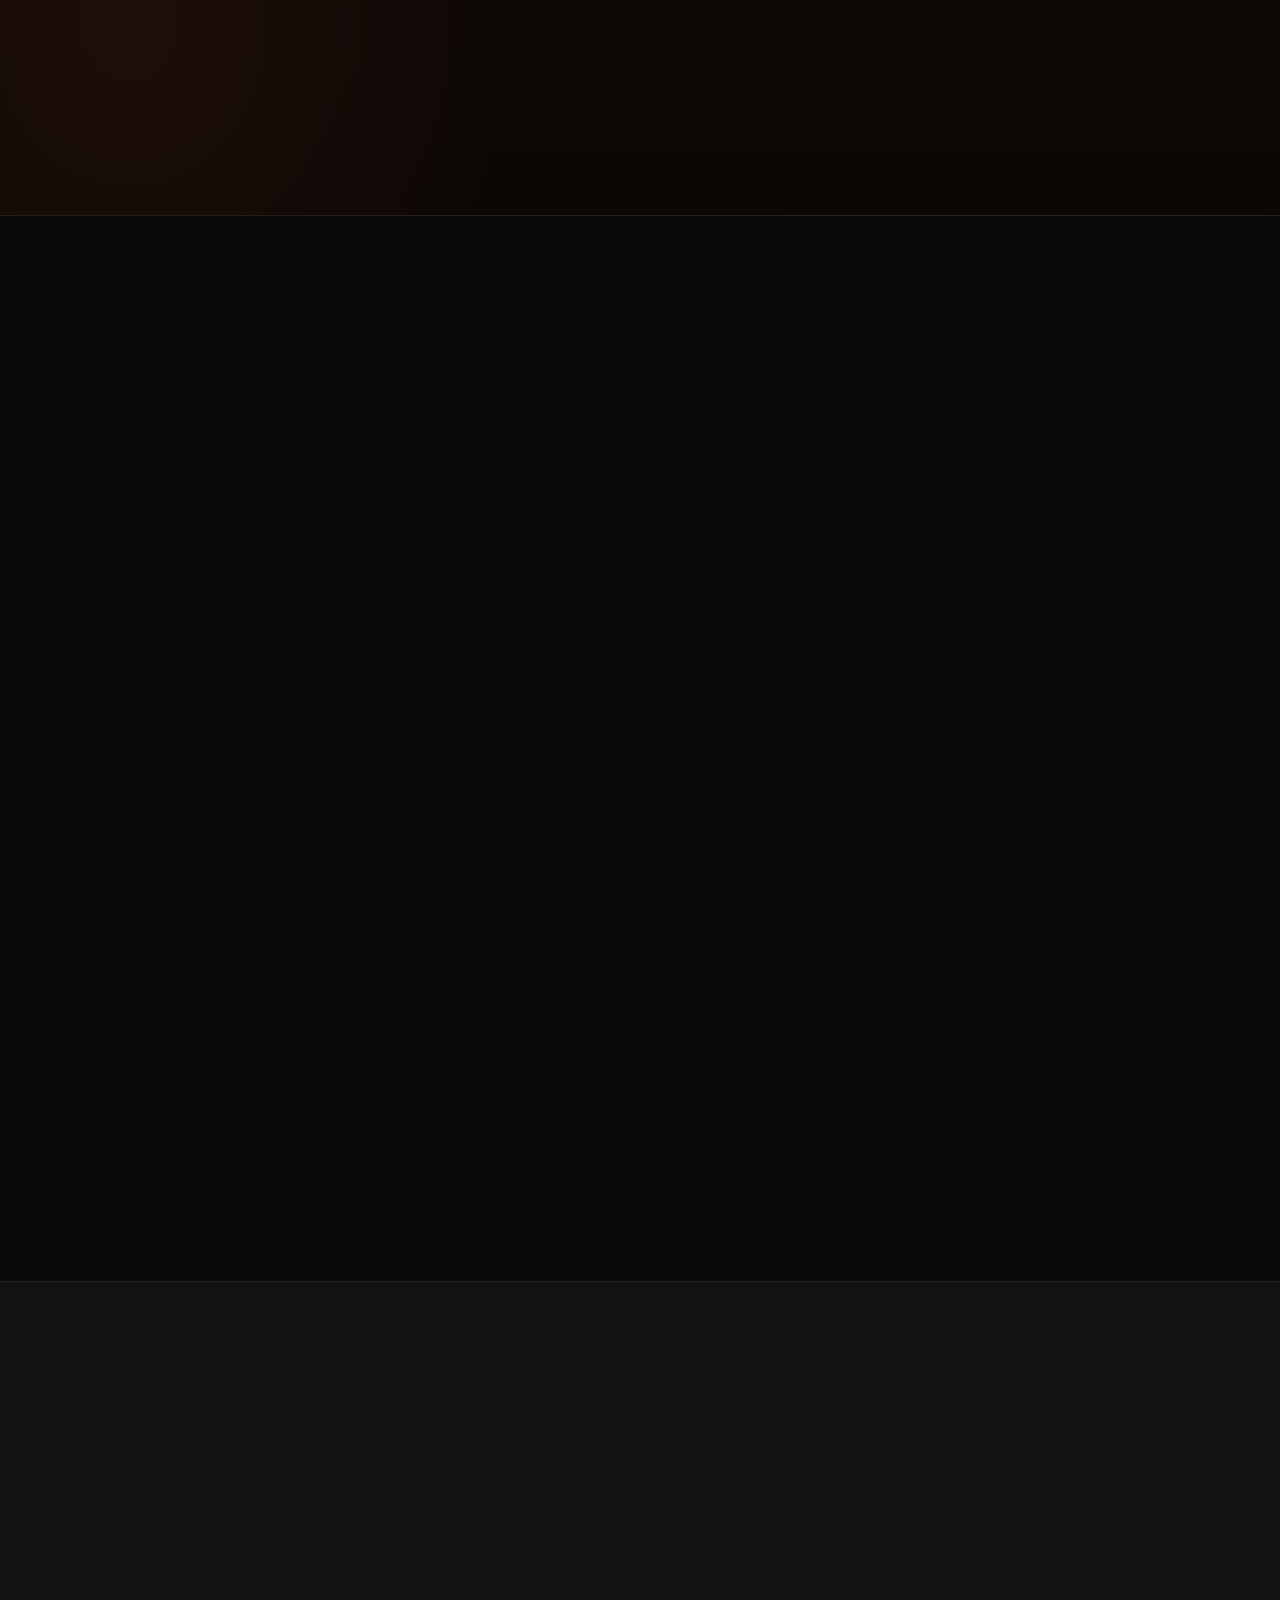
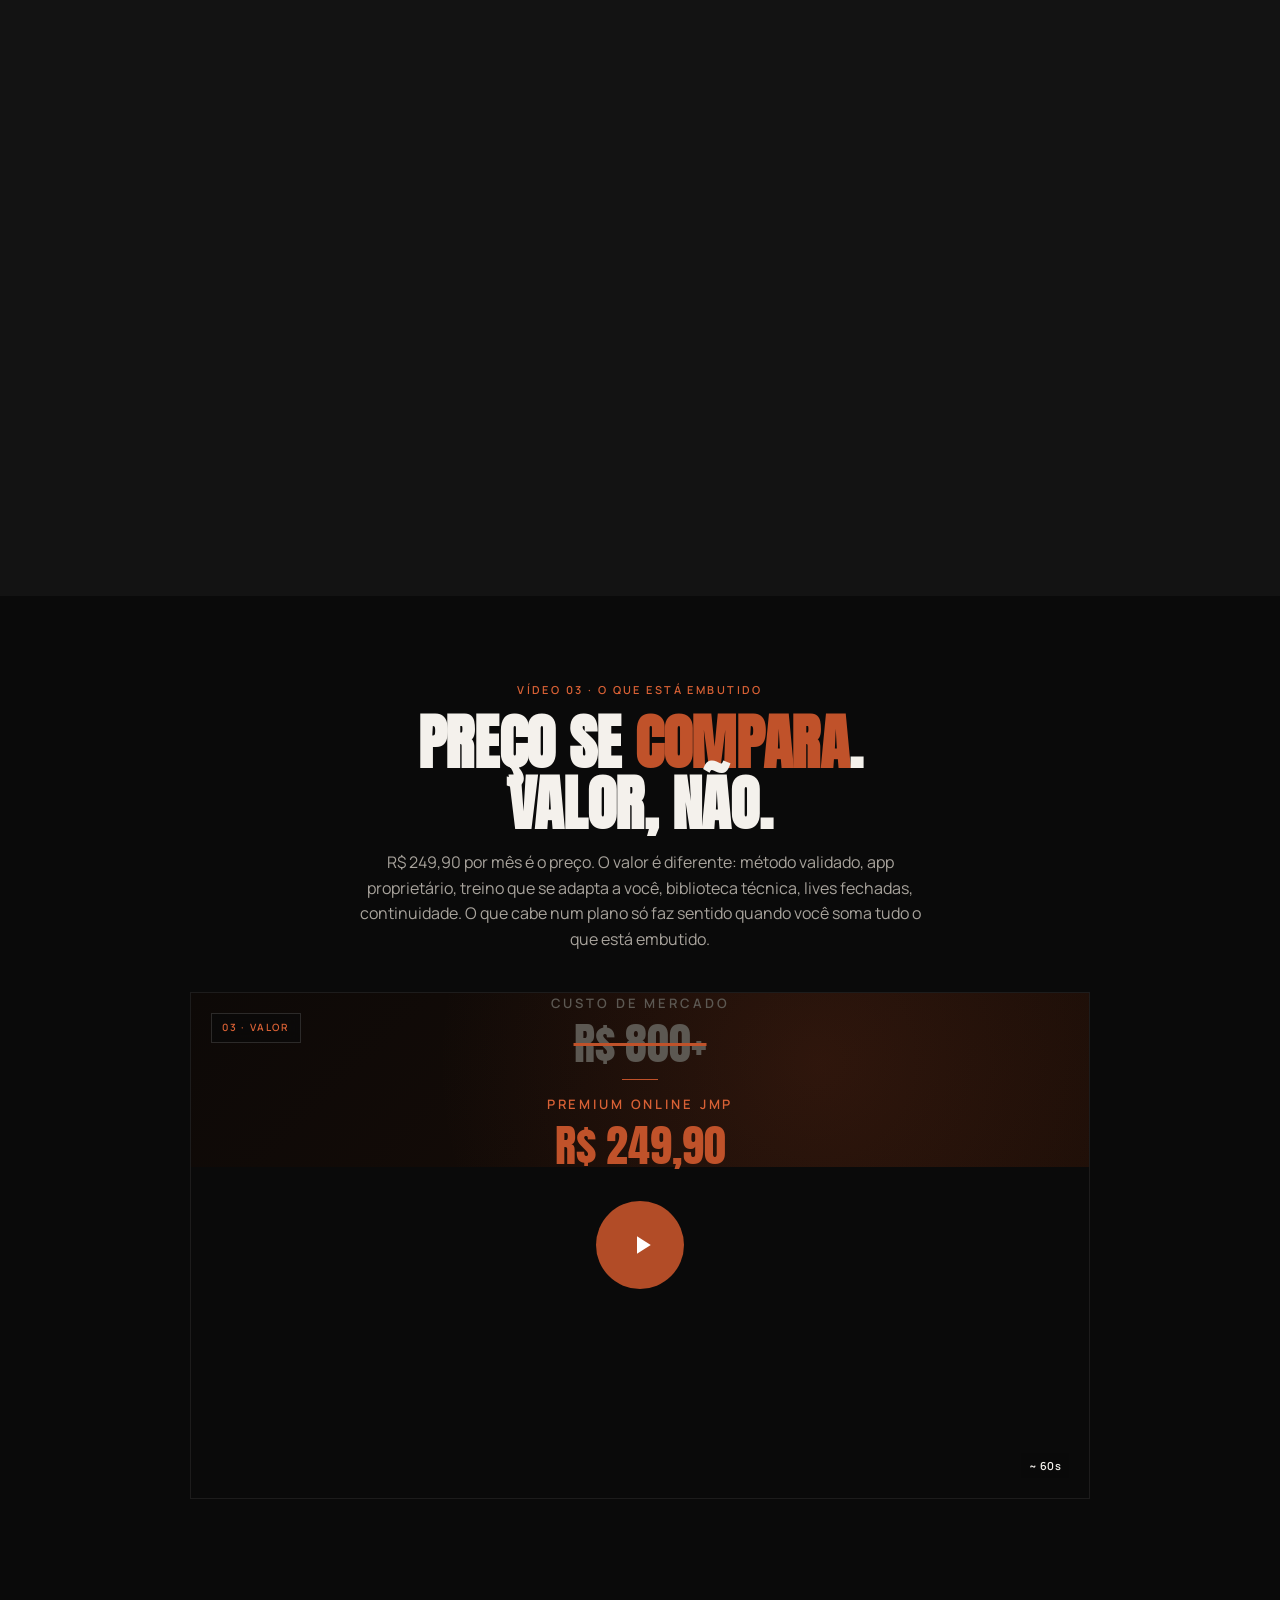
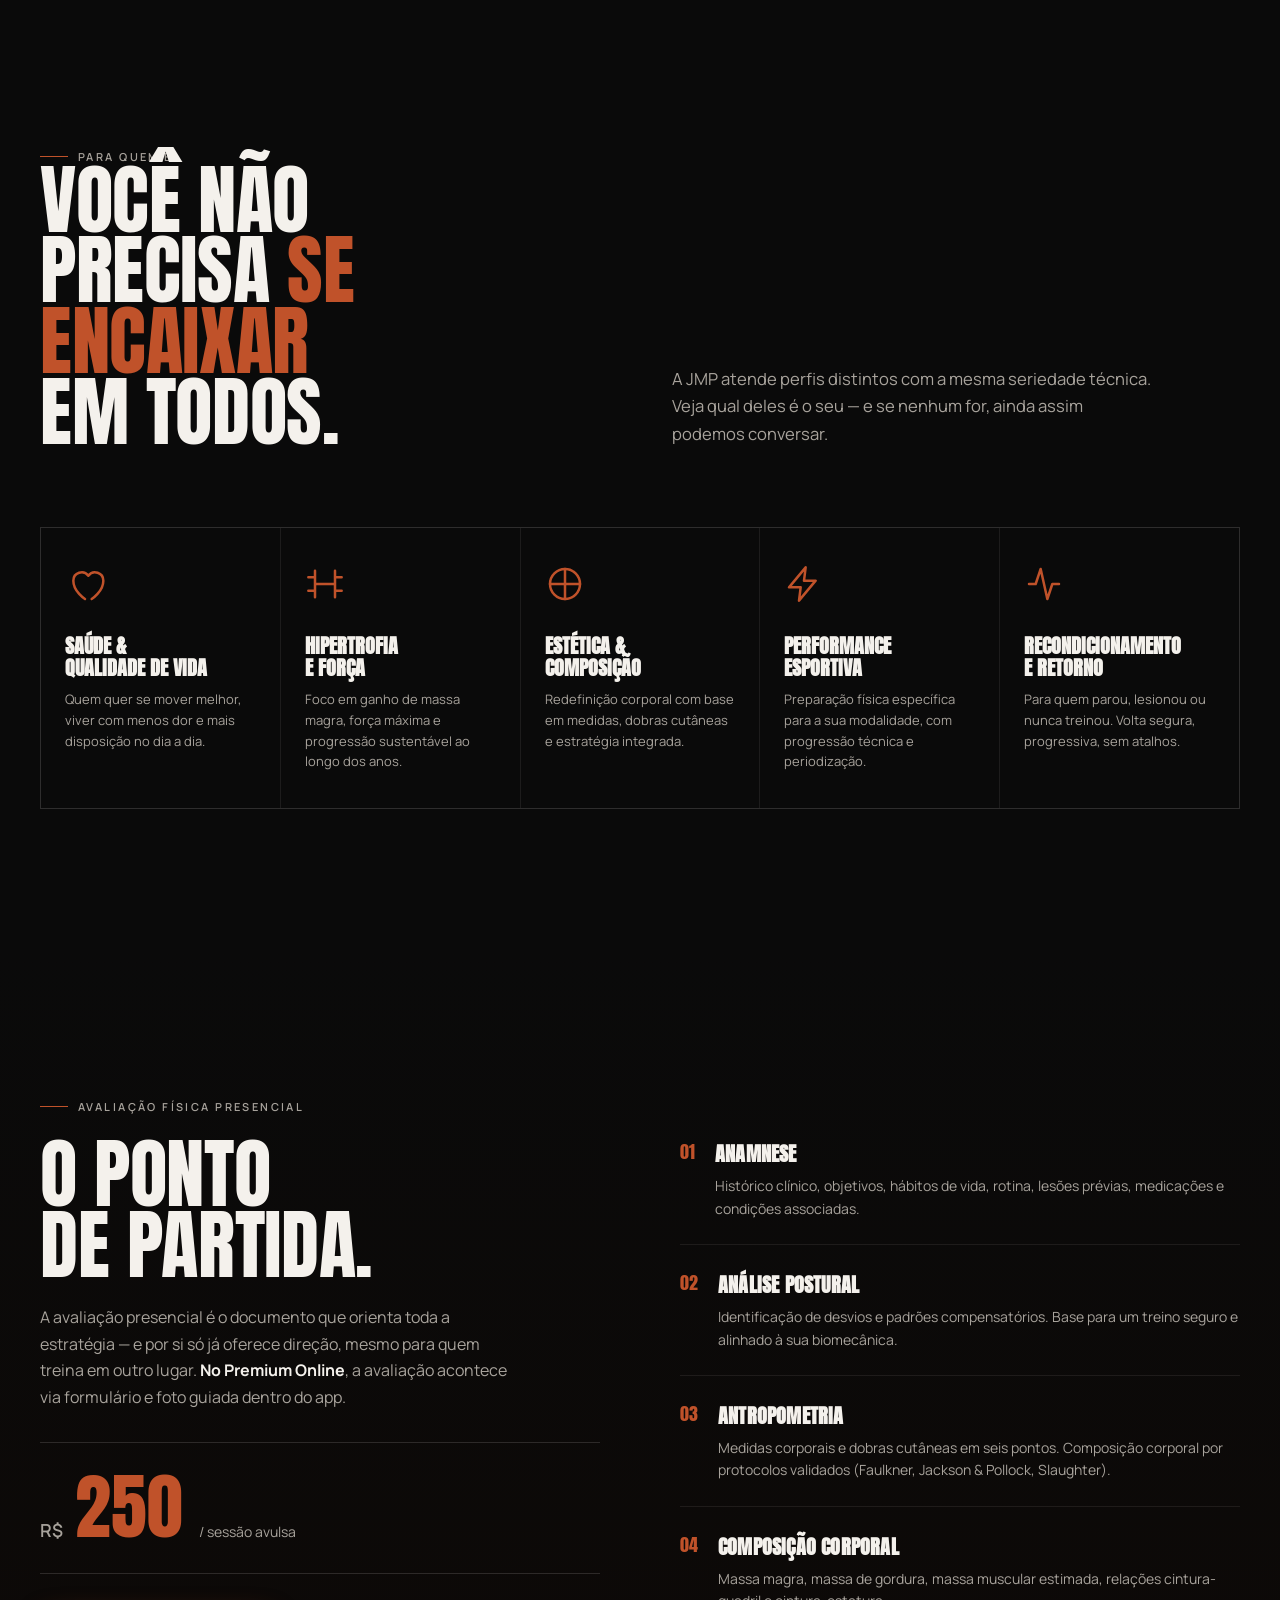
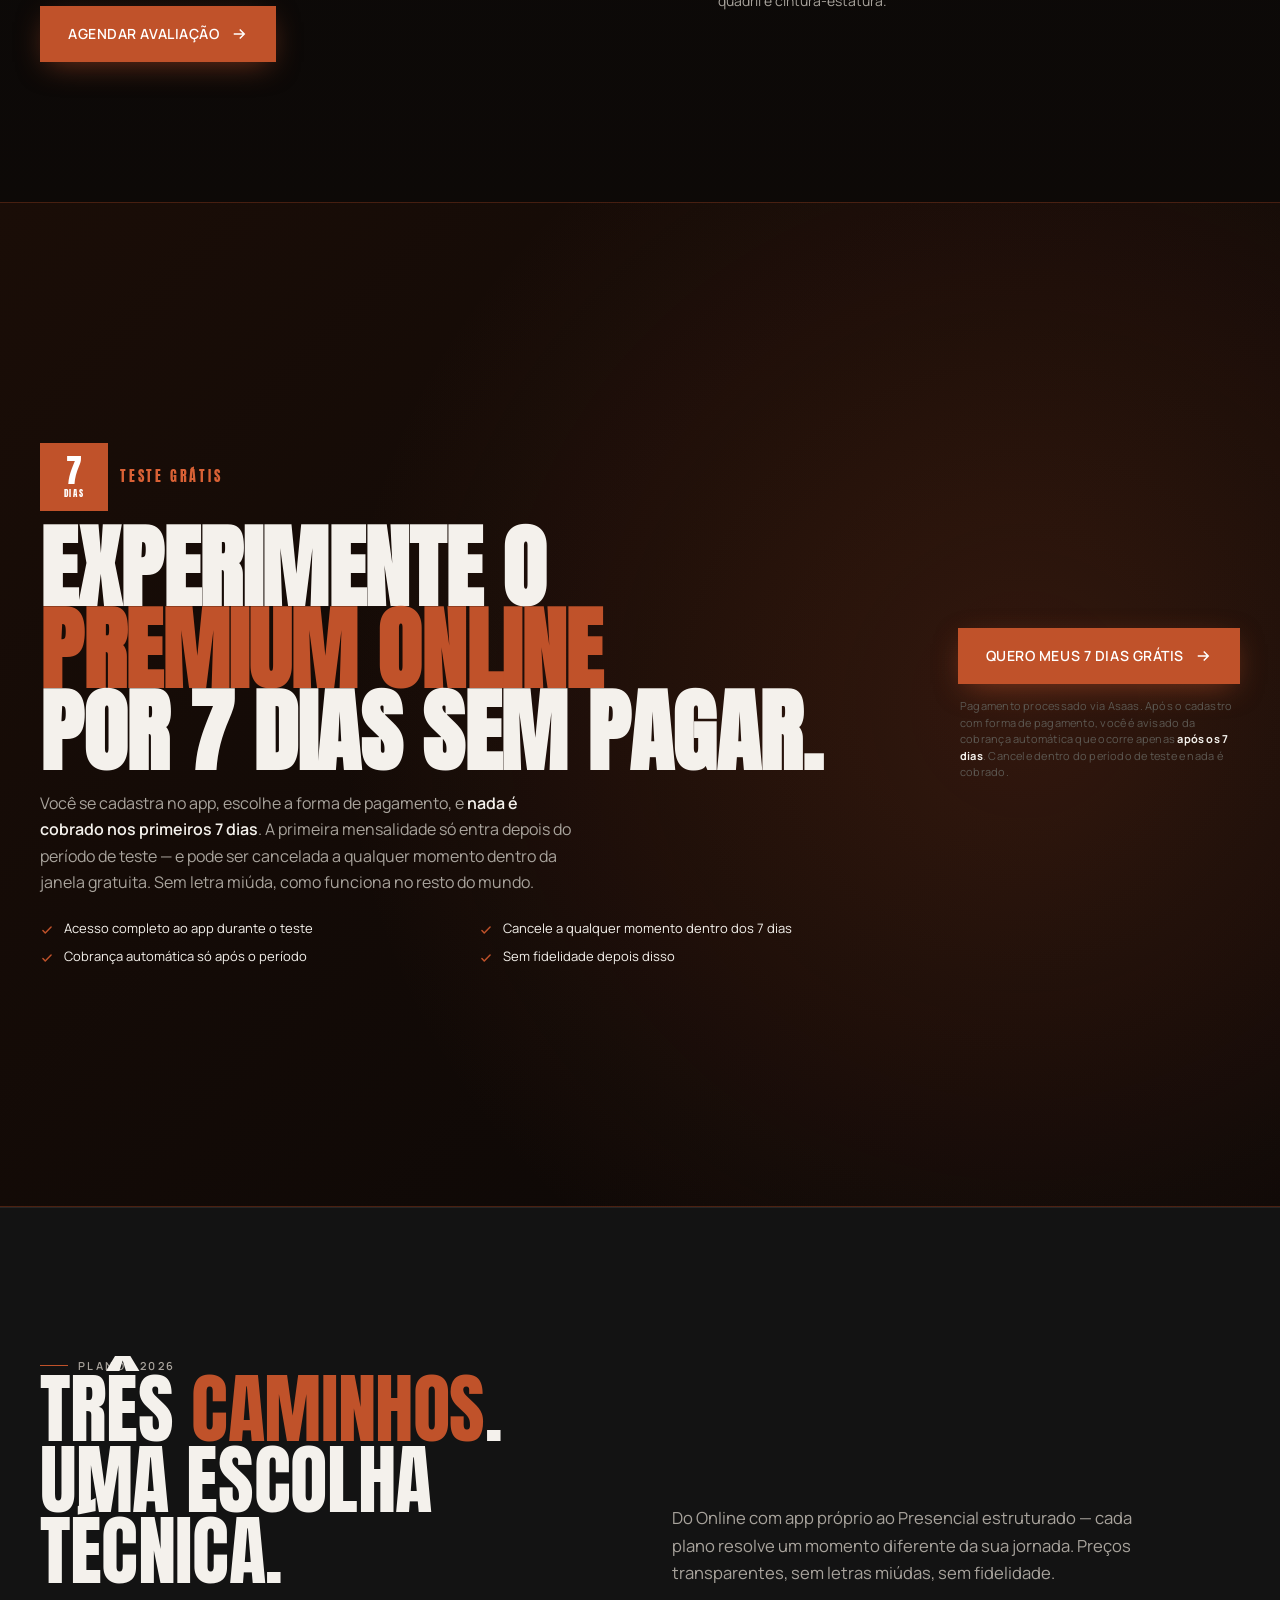
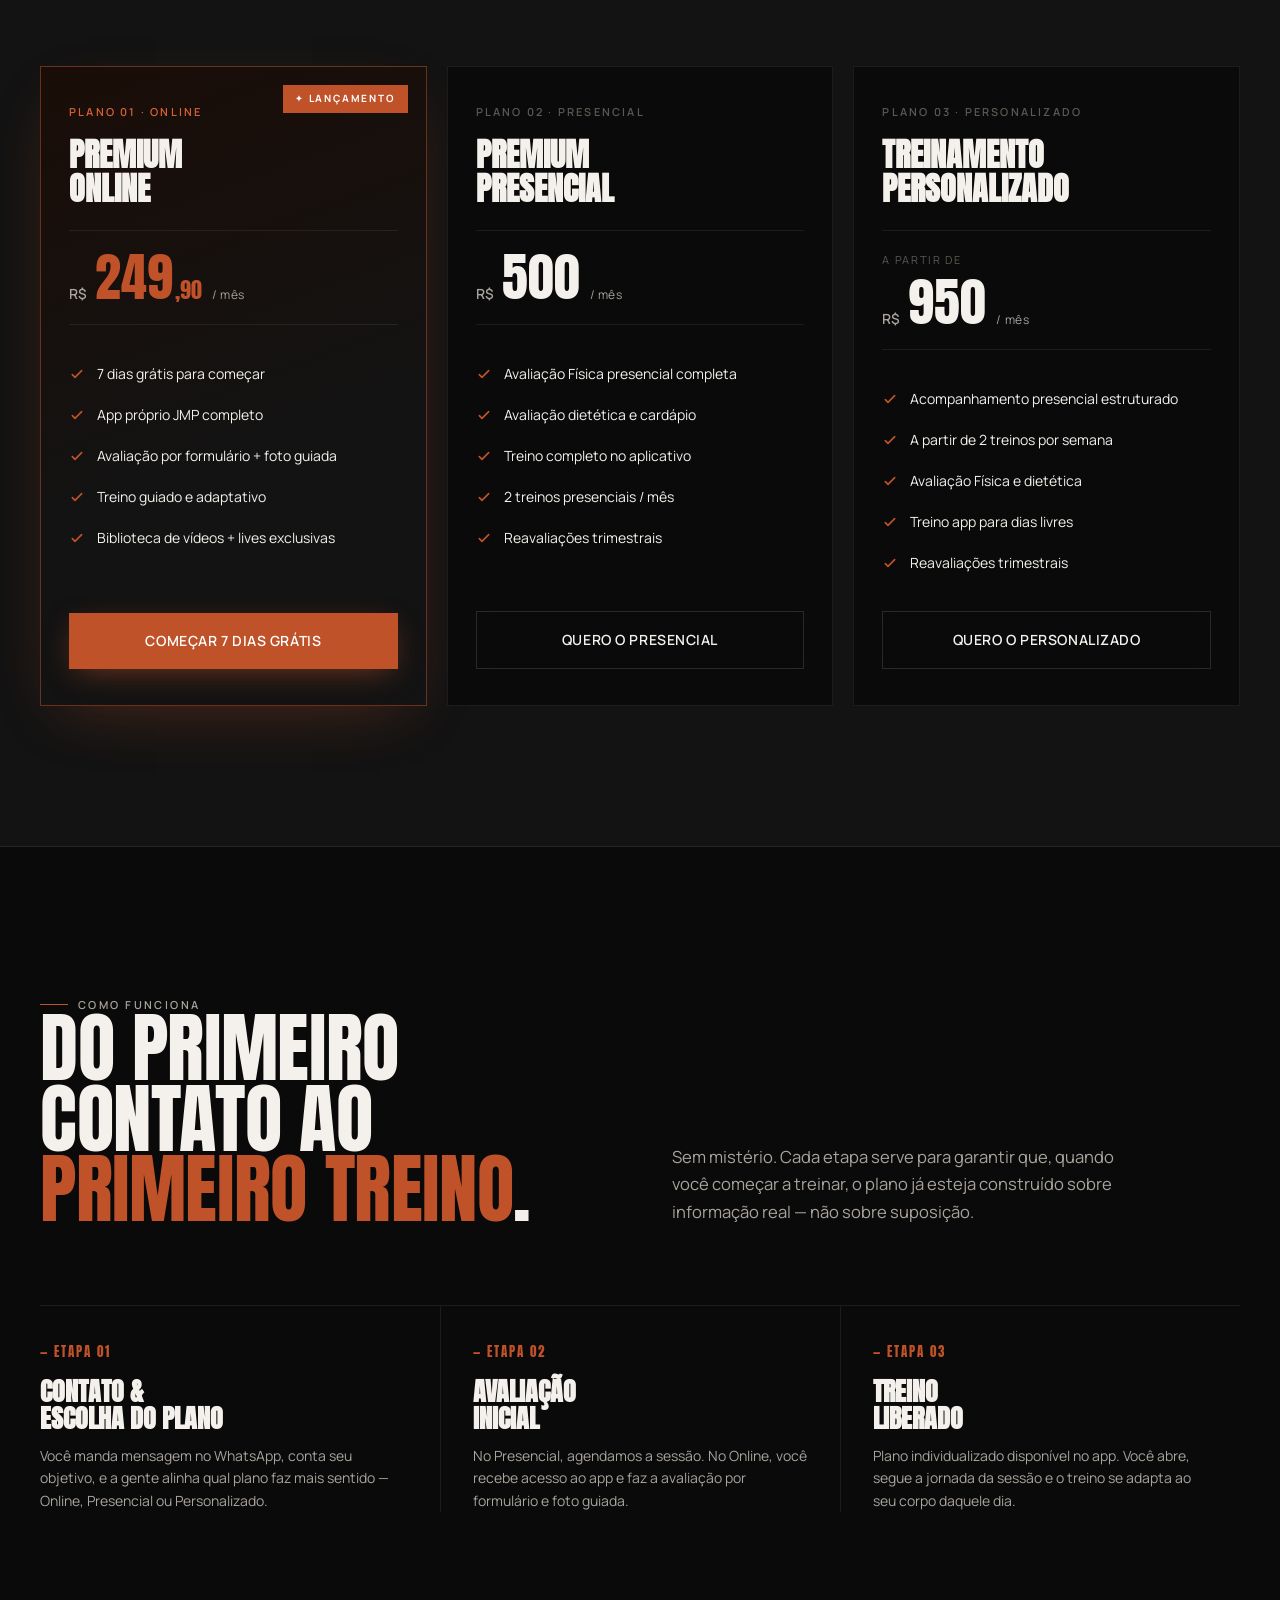
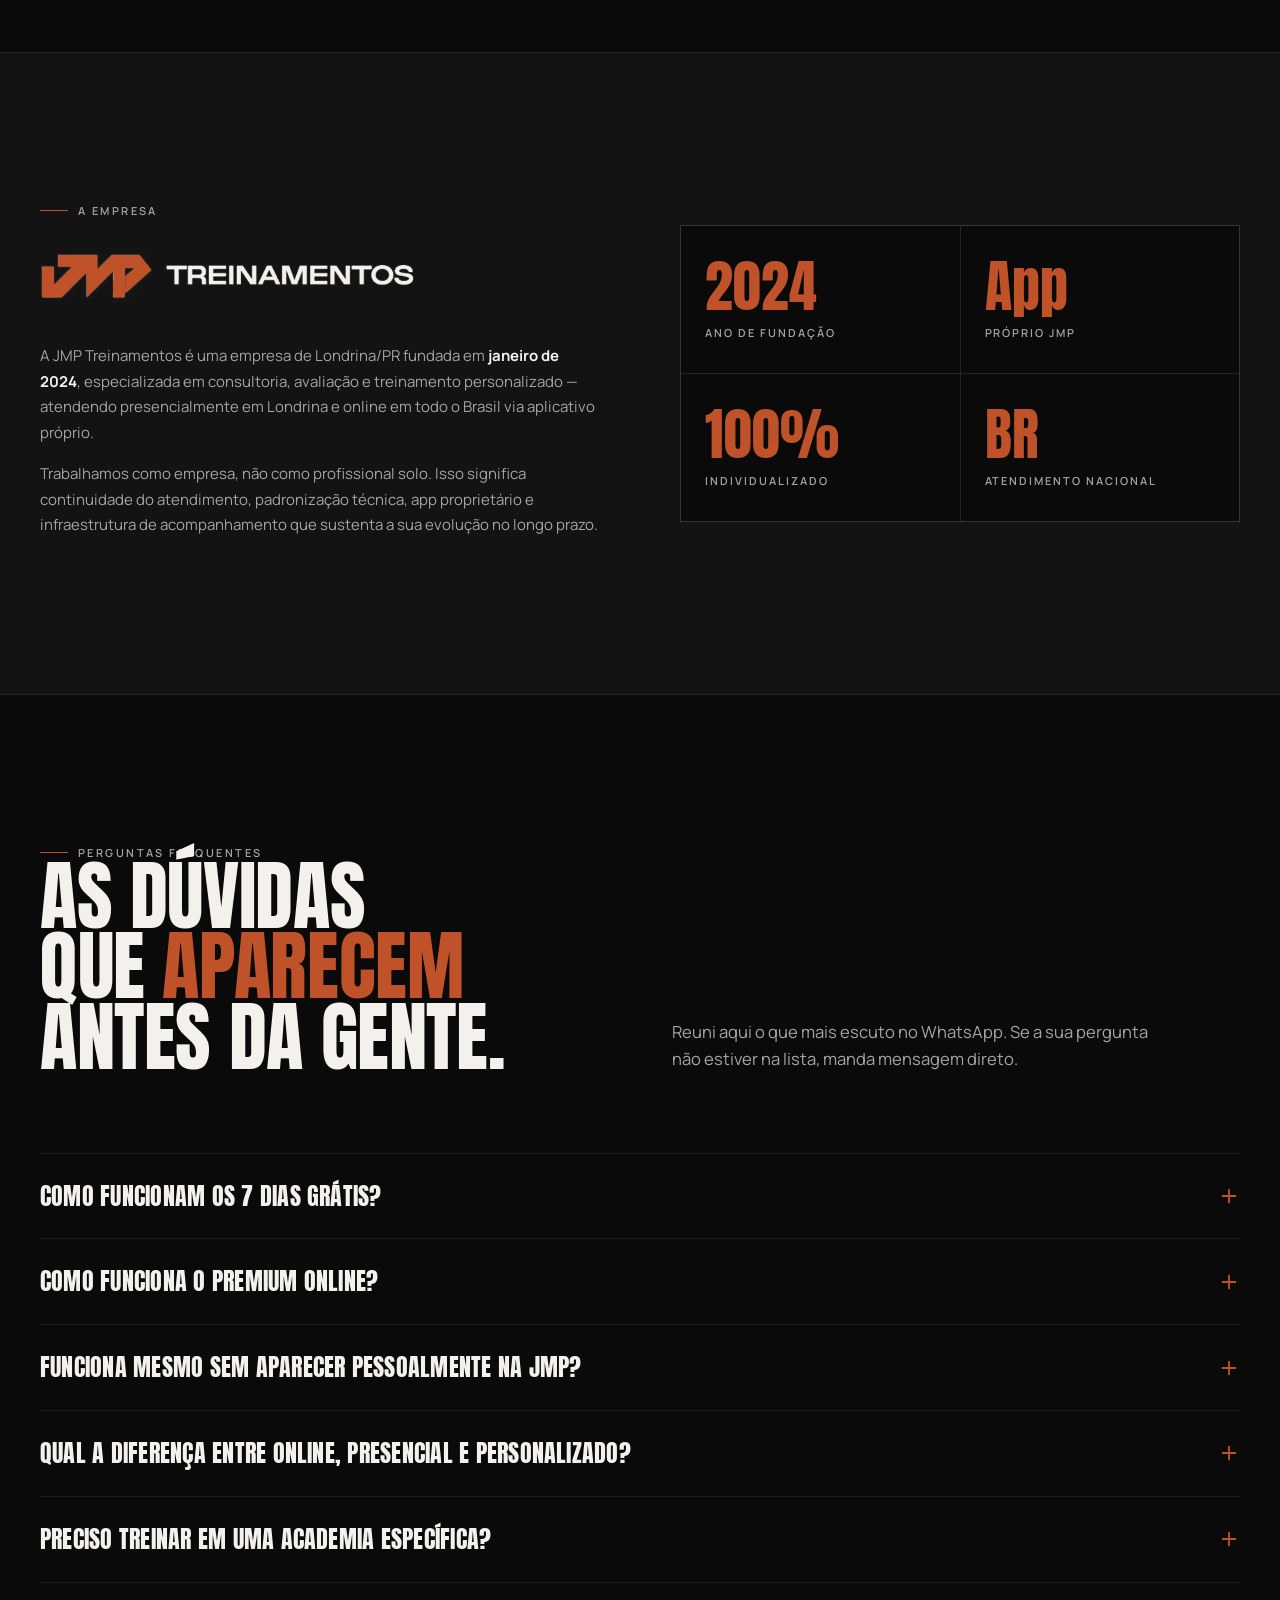
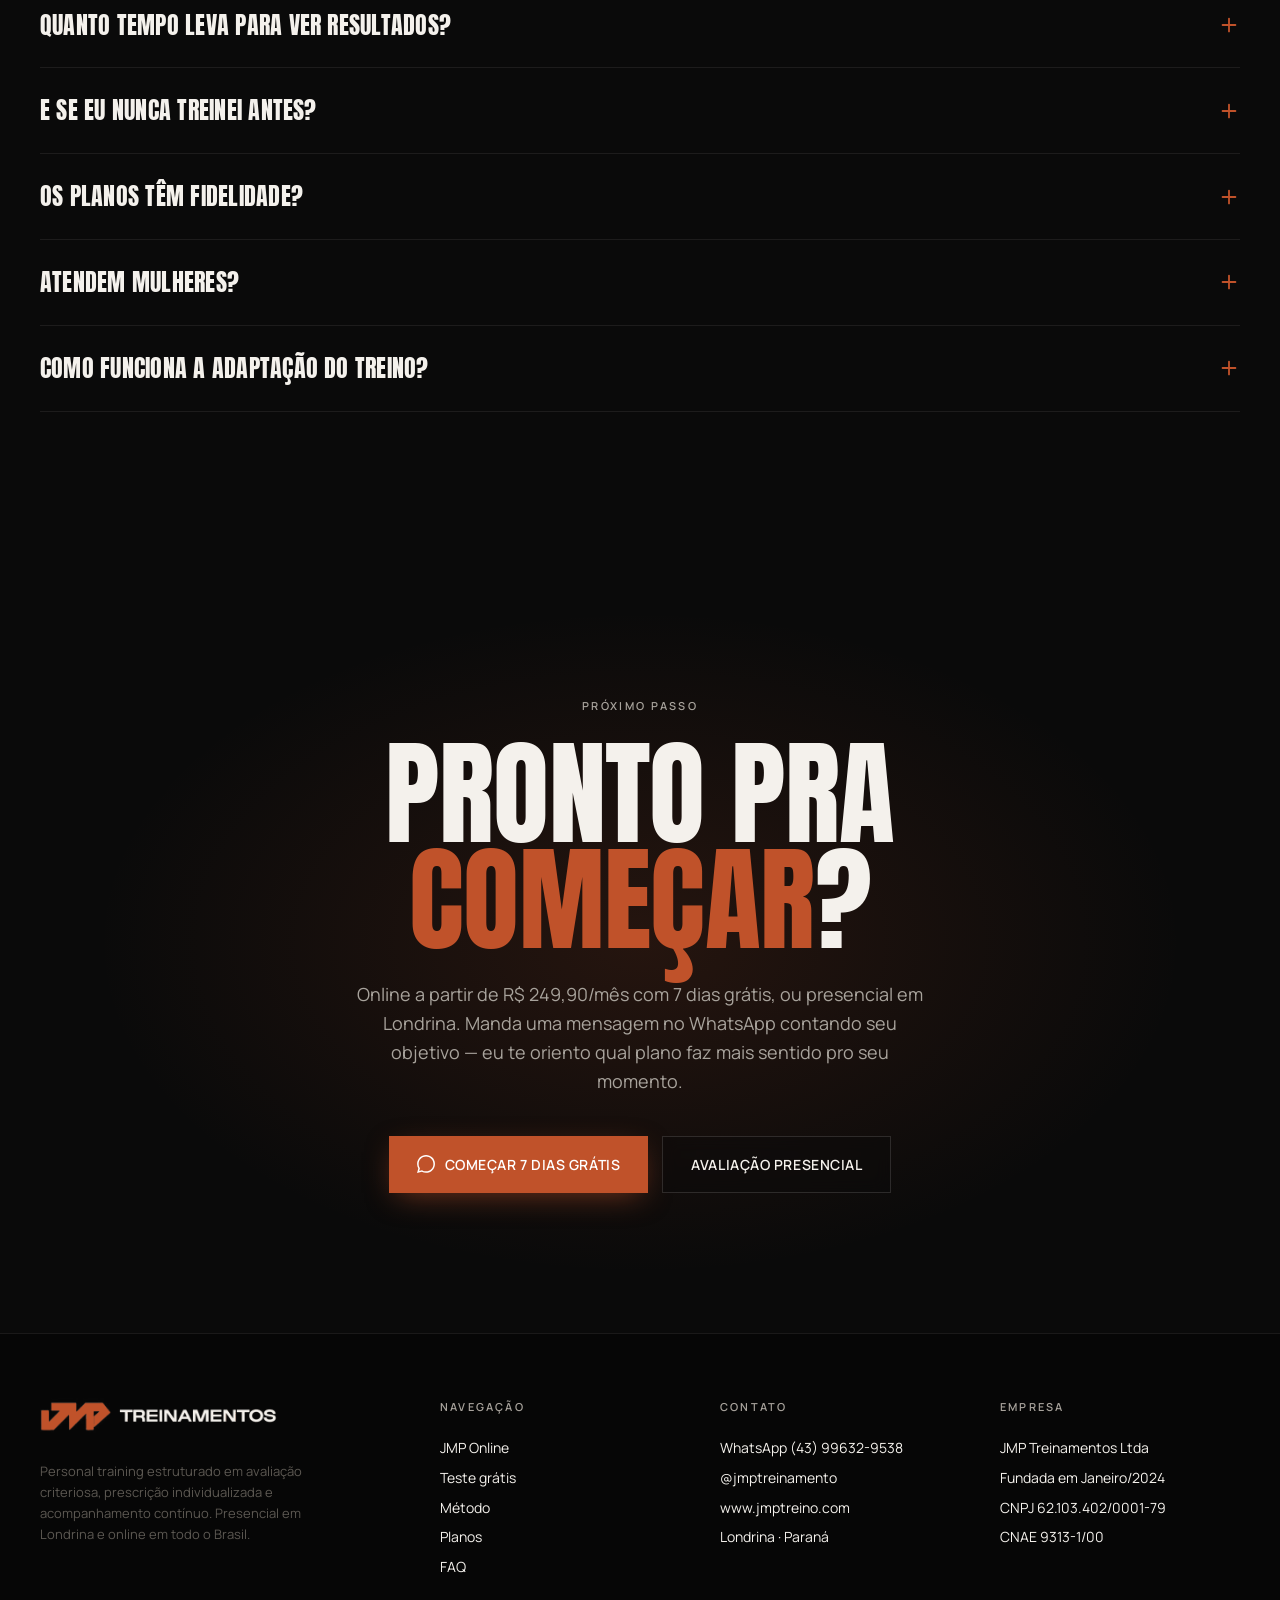
==== commit a1b52c98: "chore(config): define APP_URL para jmp-treino.vercel.app https://claude.ai/code/session_014uWrpCDsHm" ====
--- a/index.html
+++ b/index.html
@@ -1833,7 +1833,7 @@
   "use strict";
 
   var JMP_CONFIG = {
-    APP_URL: "https://app.jmptreino.com",
+    APP_URL: "https://jmp-treino.vercel.app",
     META_PIXEL_ID: "",
     GA4_ID: "",
     GOOGLE_ADS_ID: "",
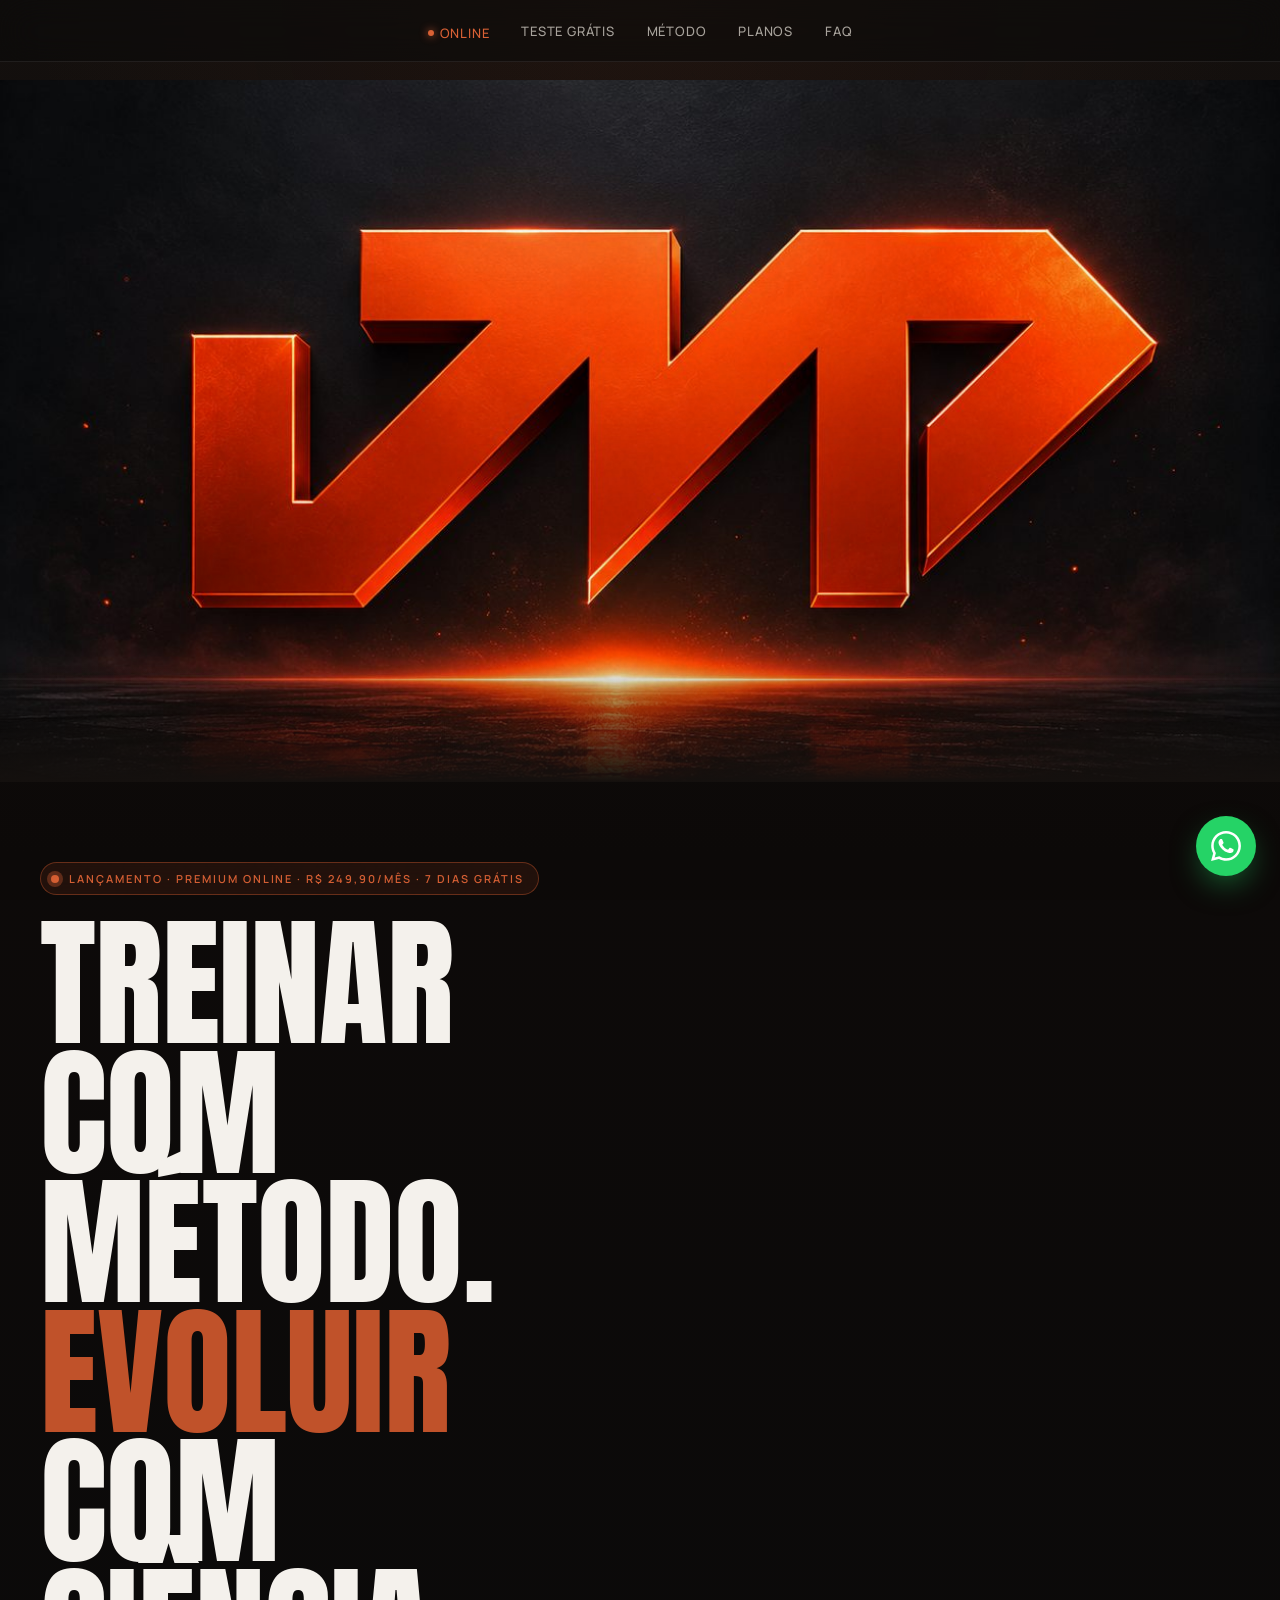
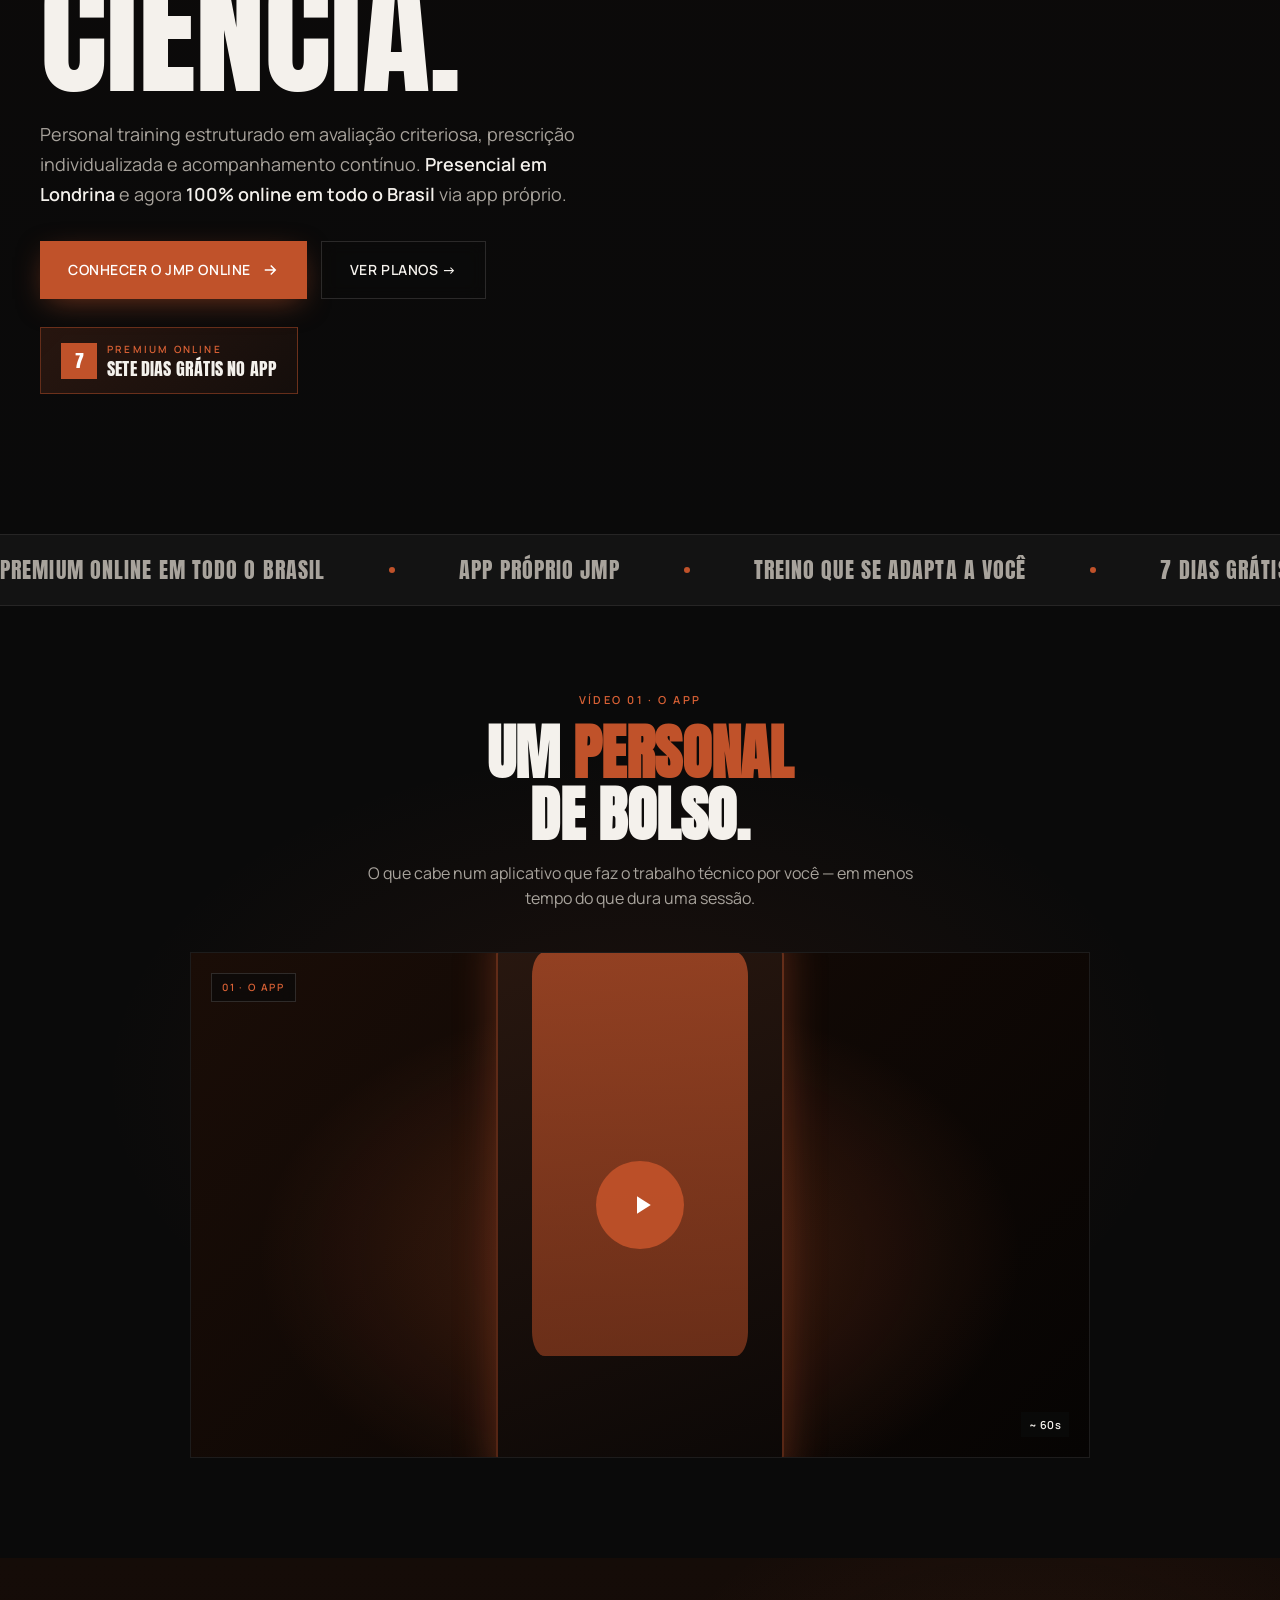
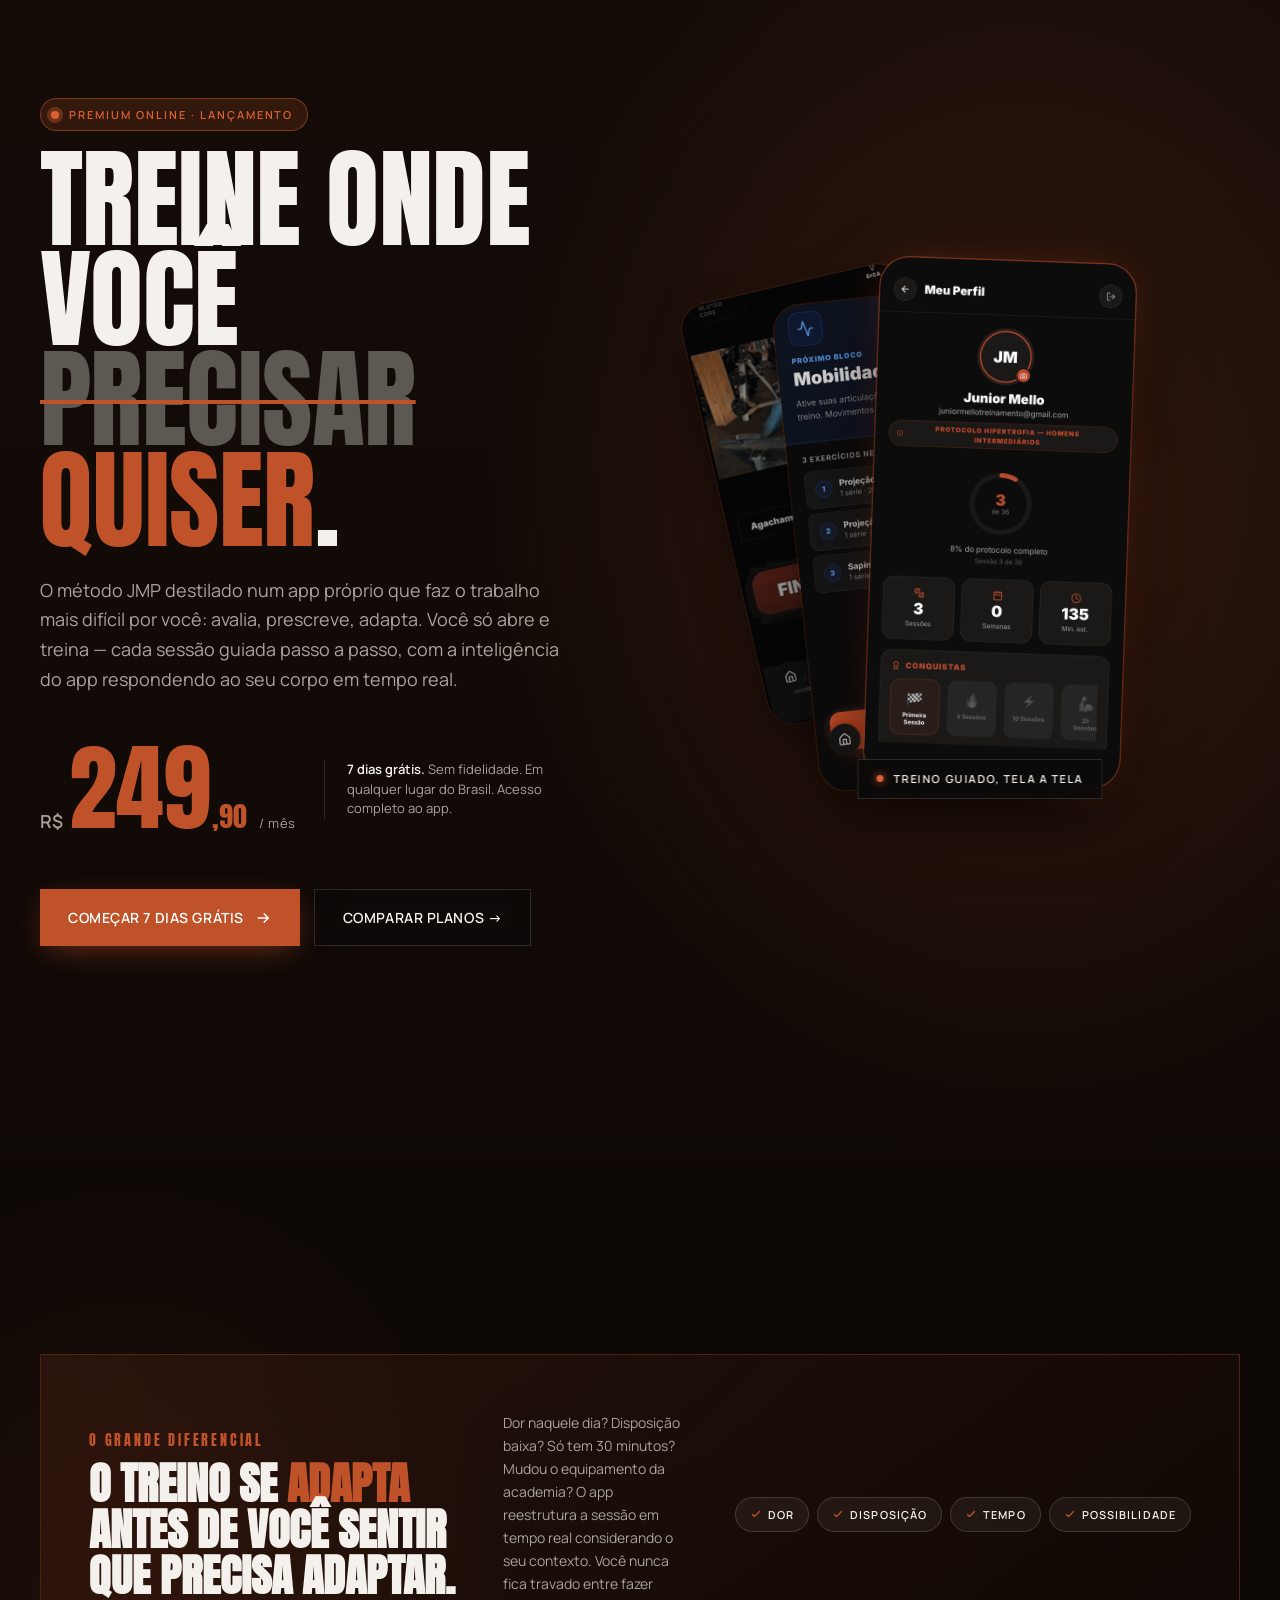
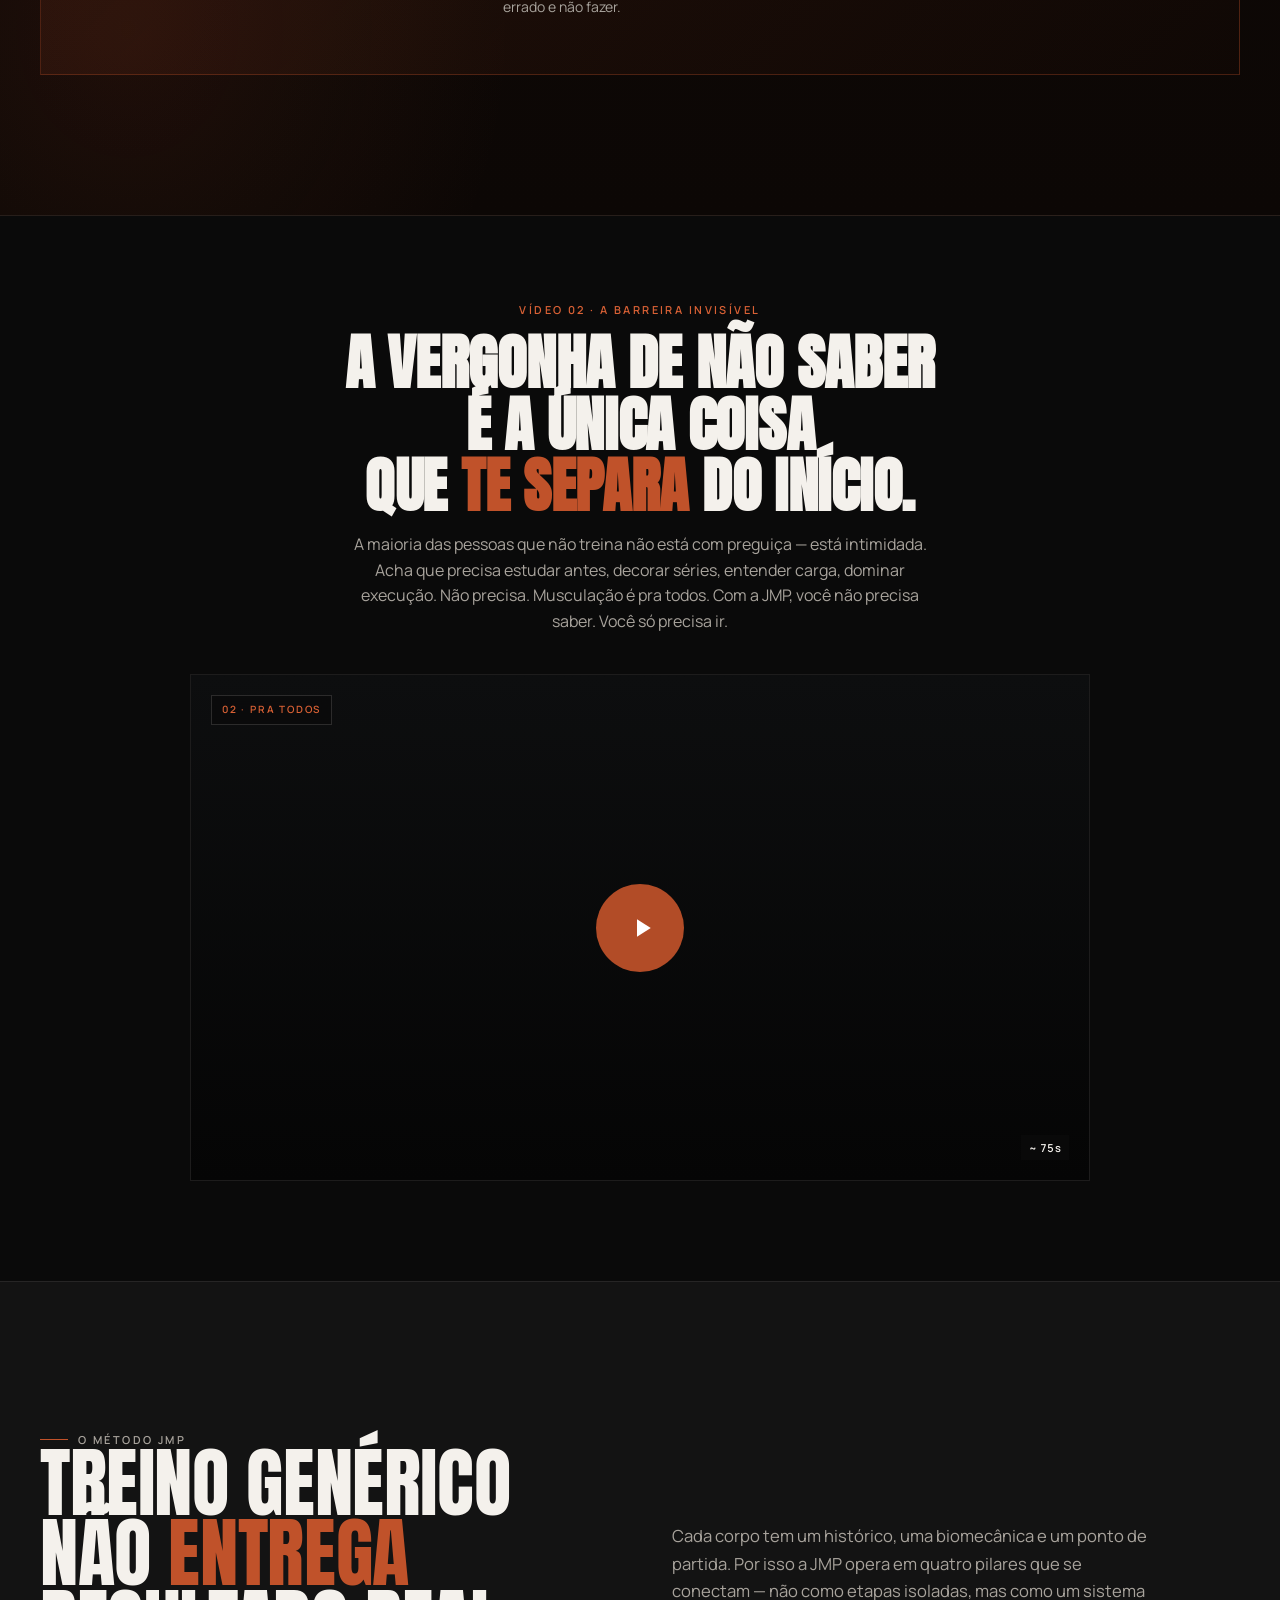
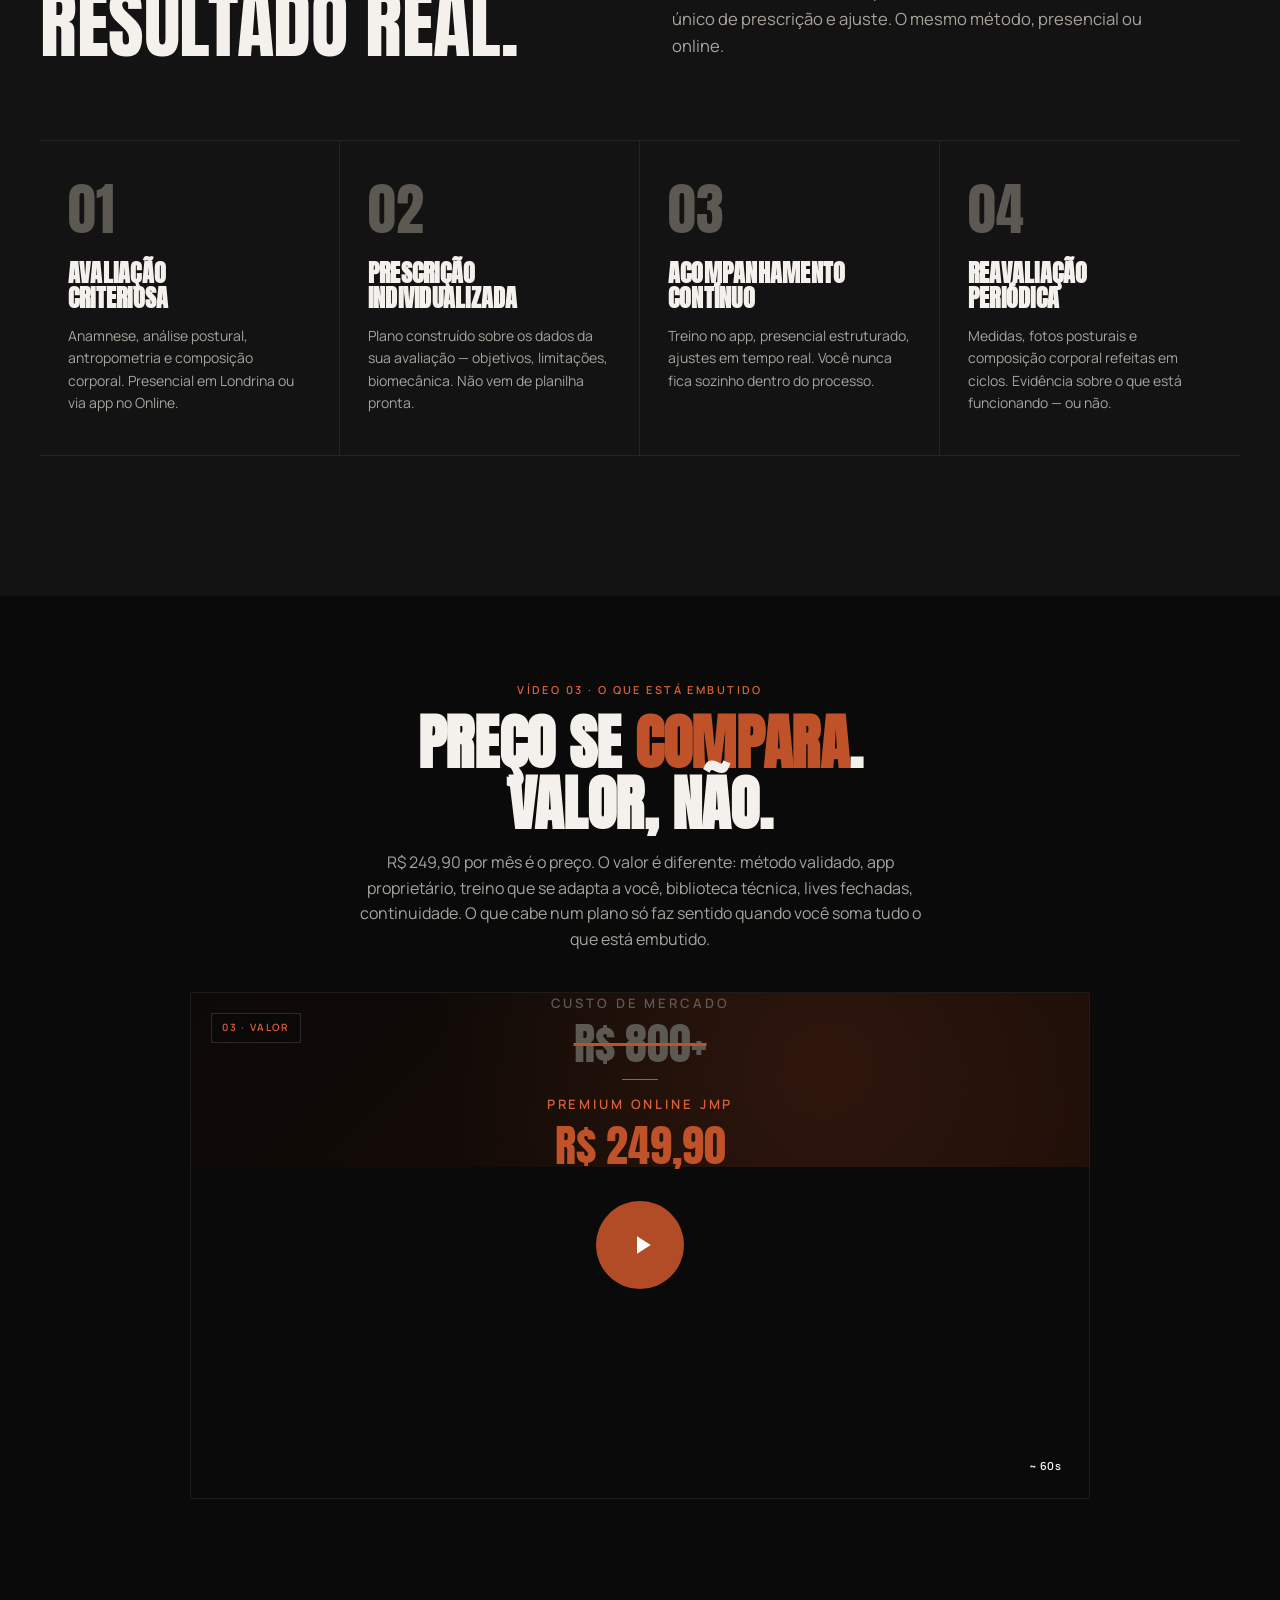
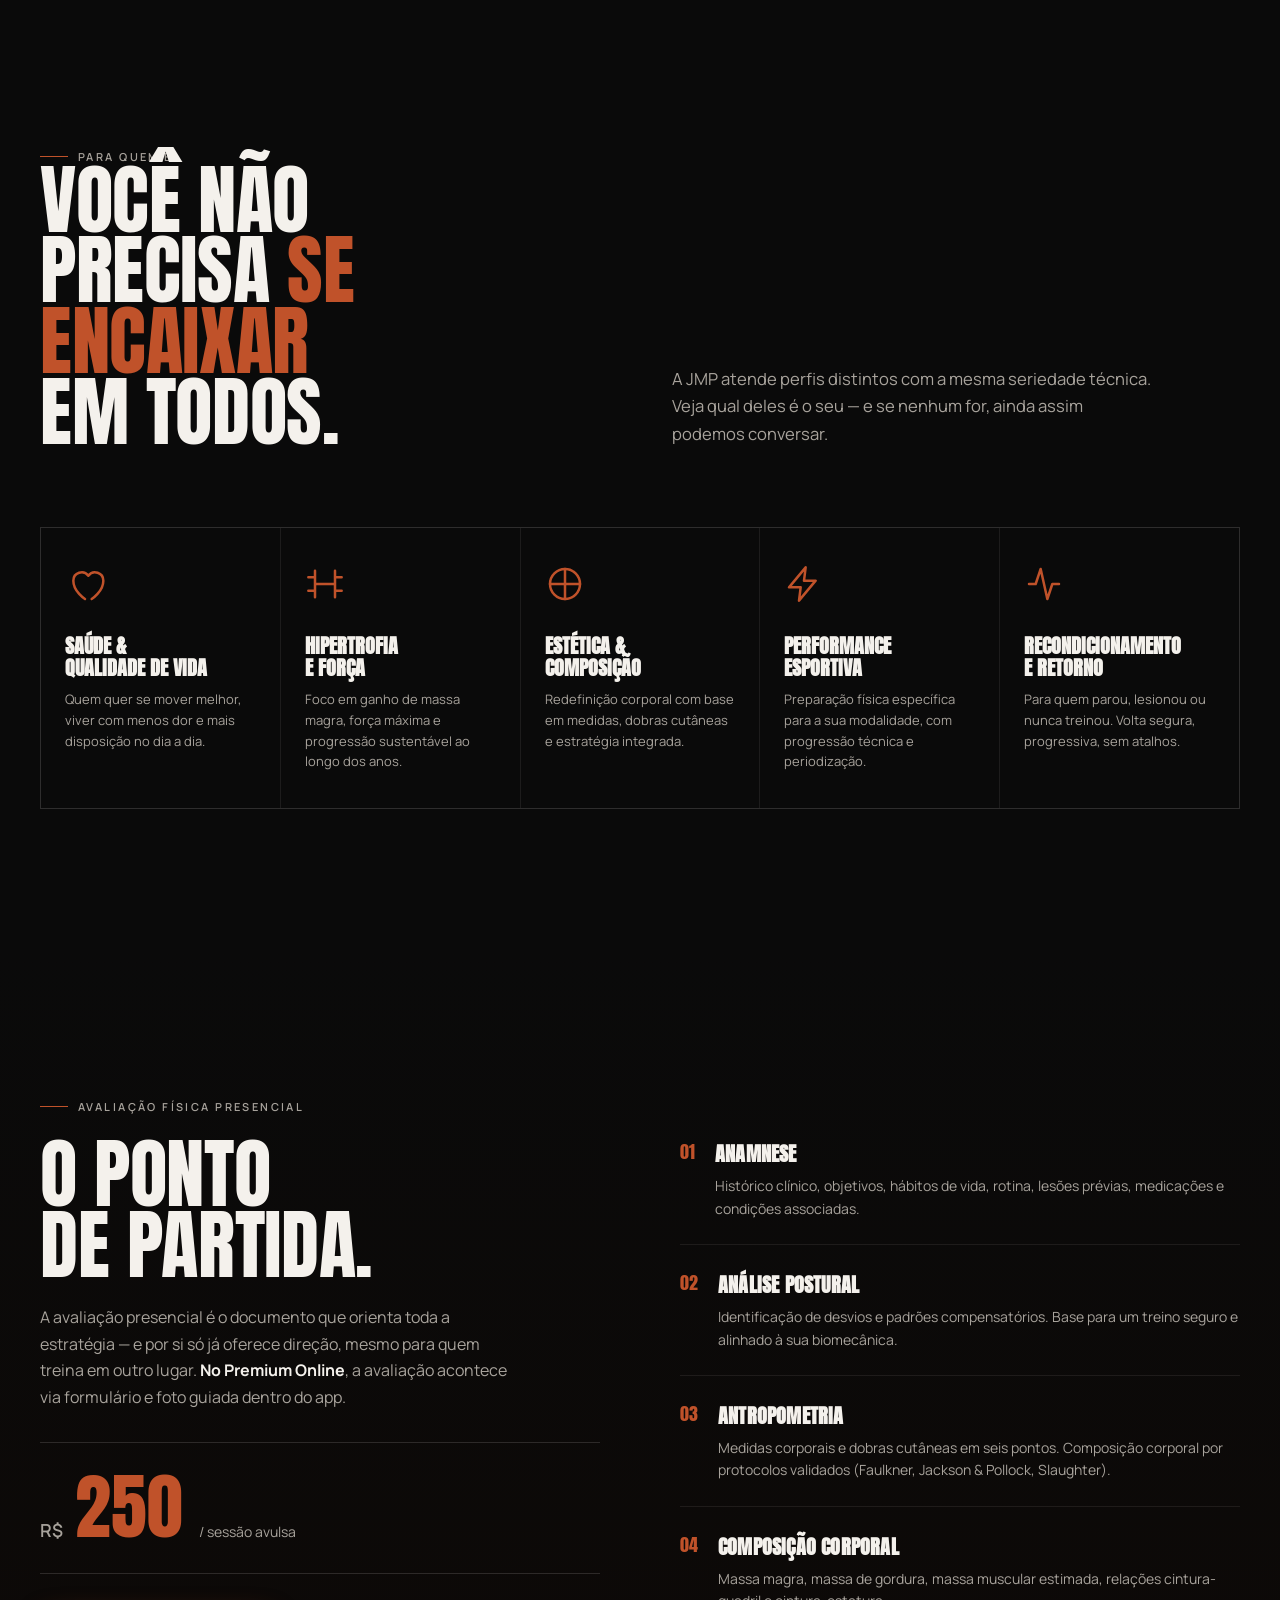
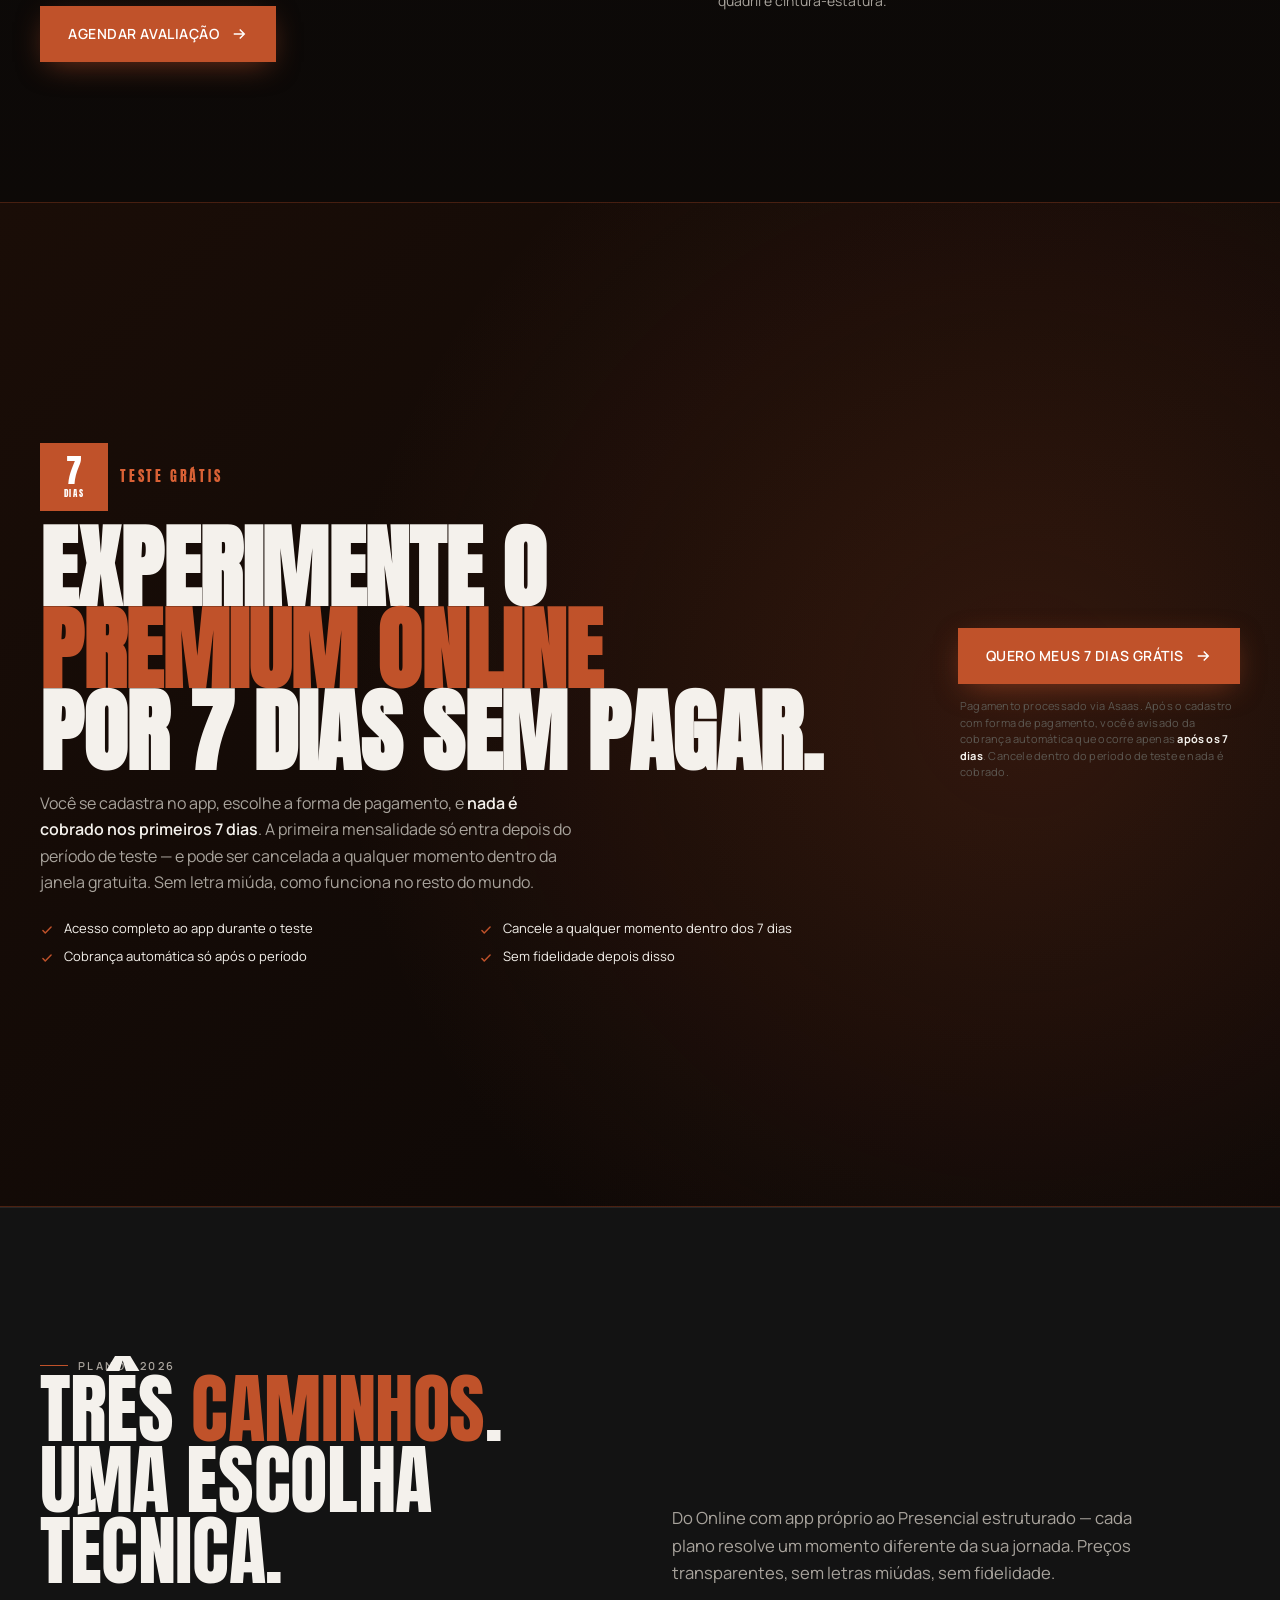
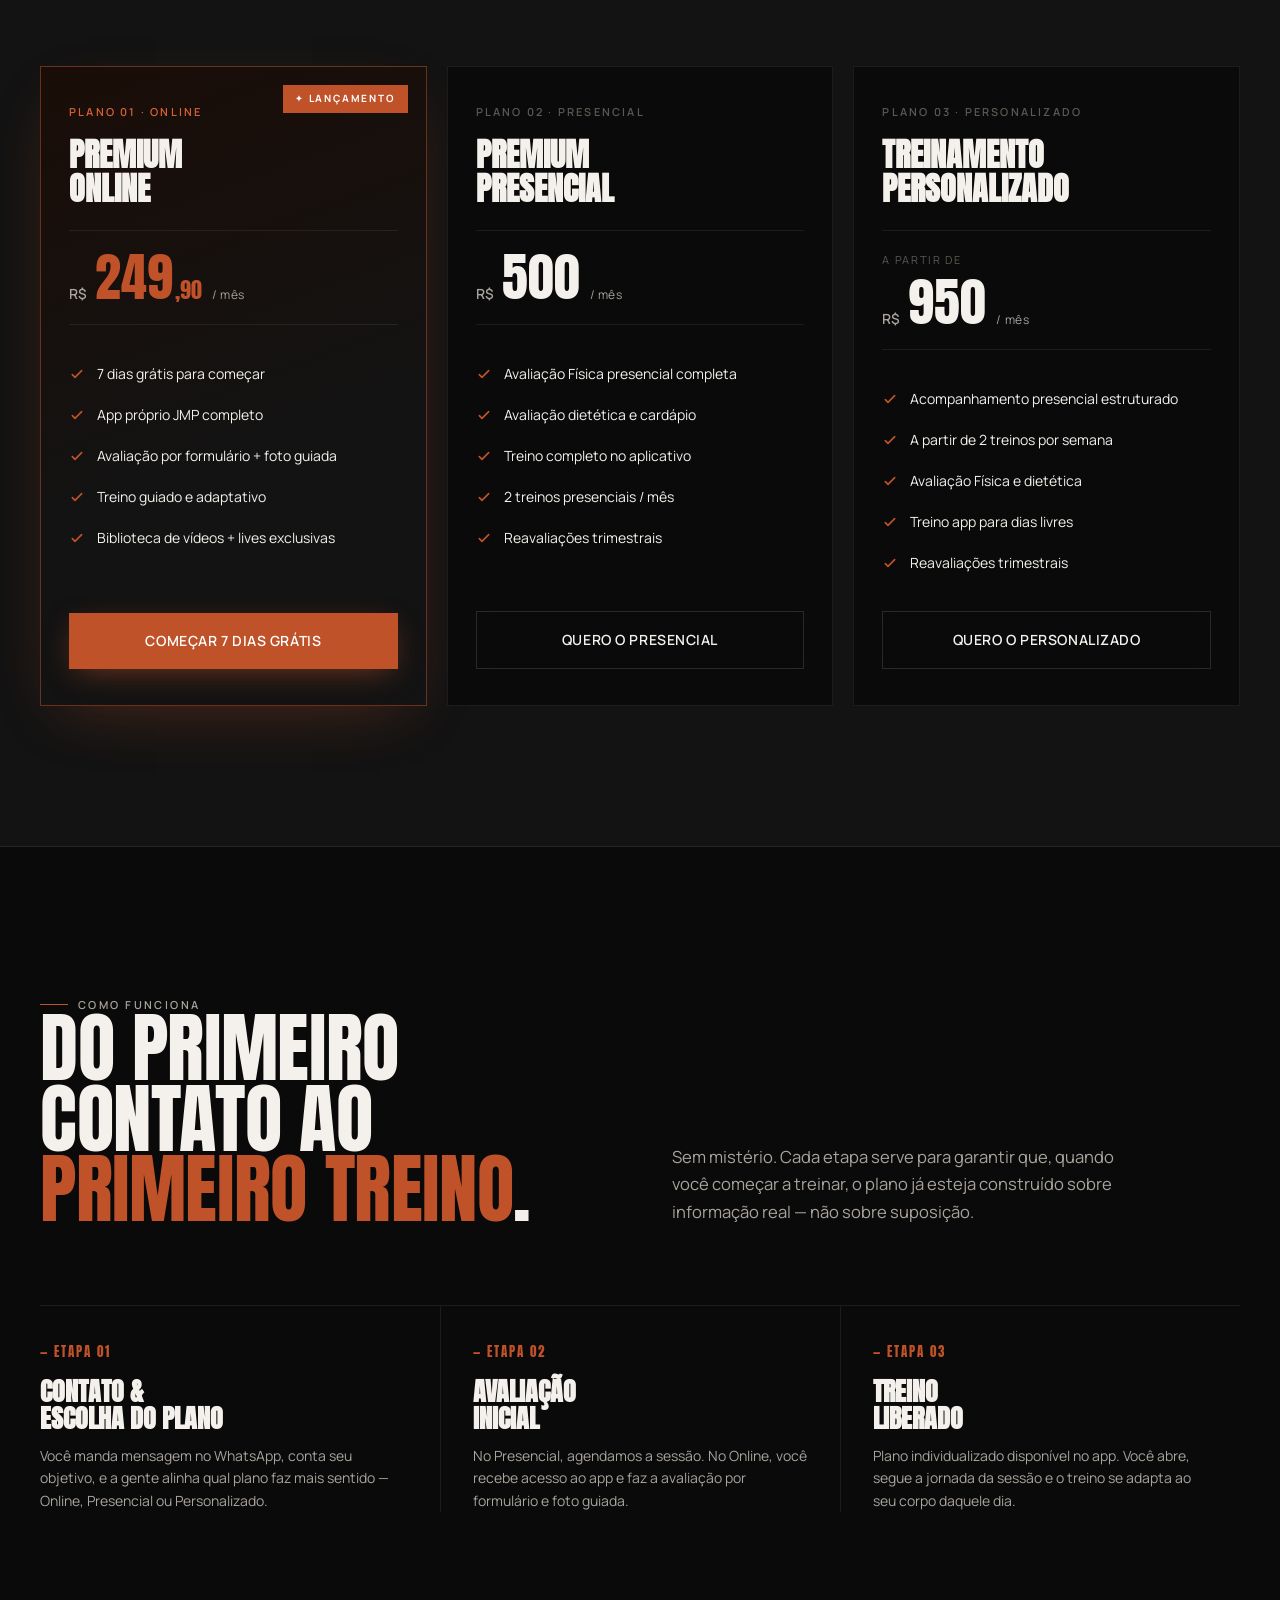
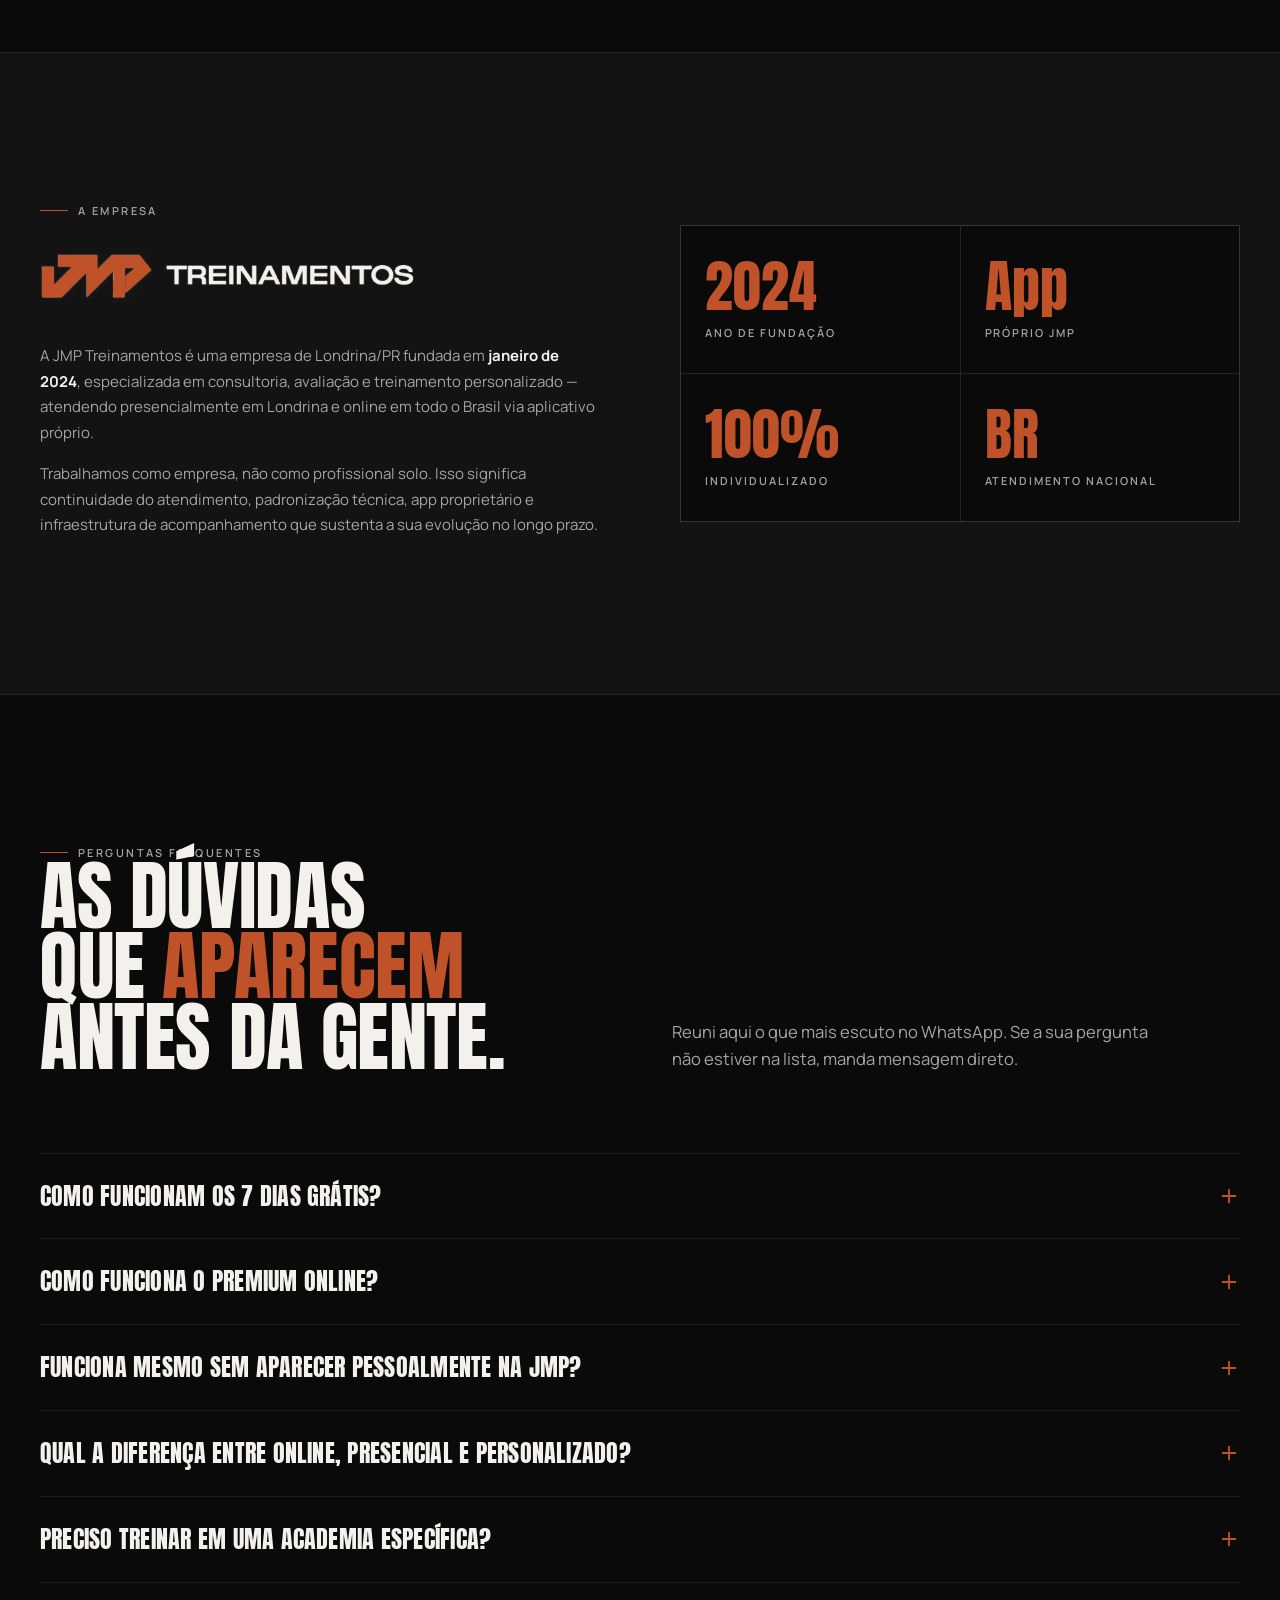
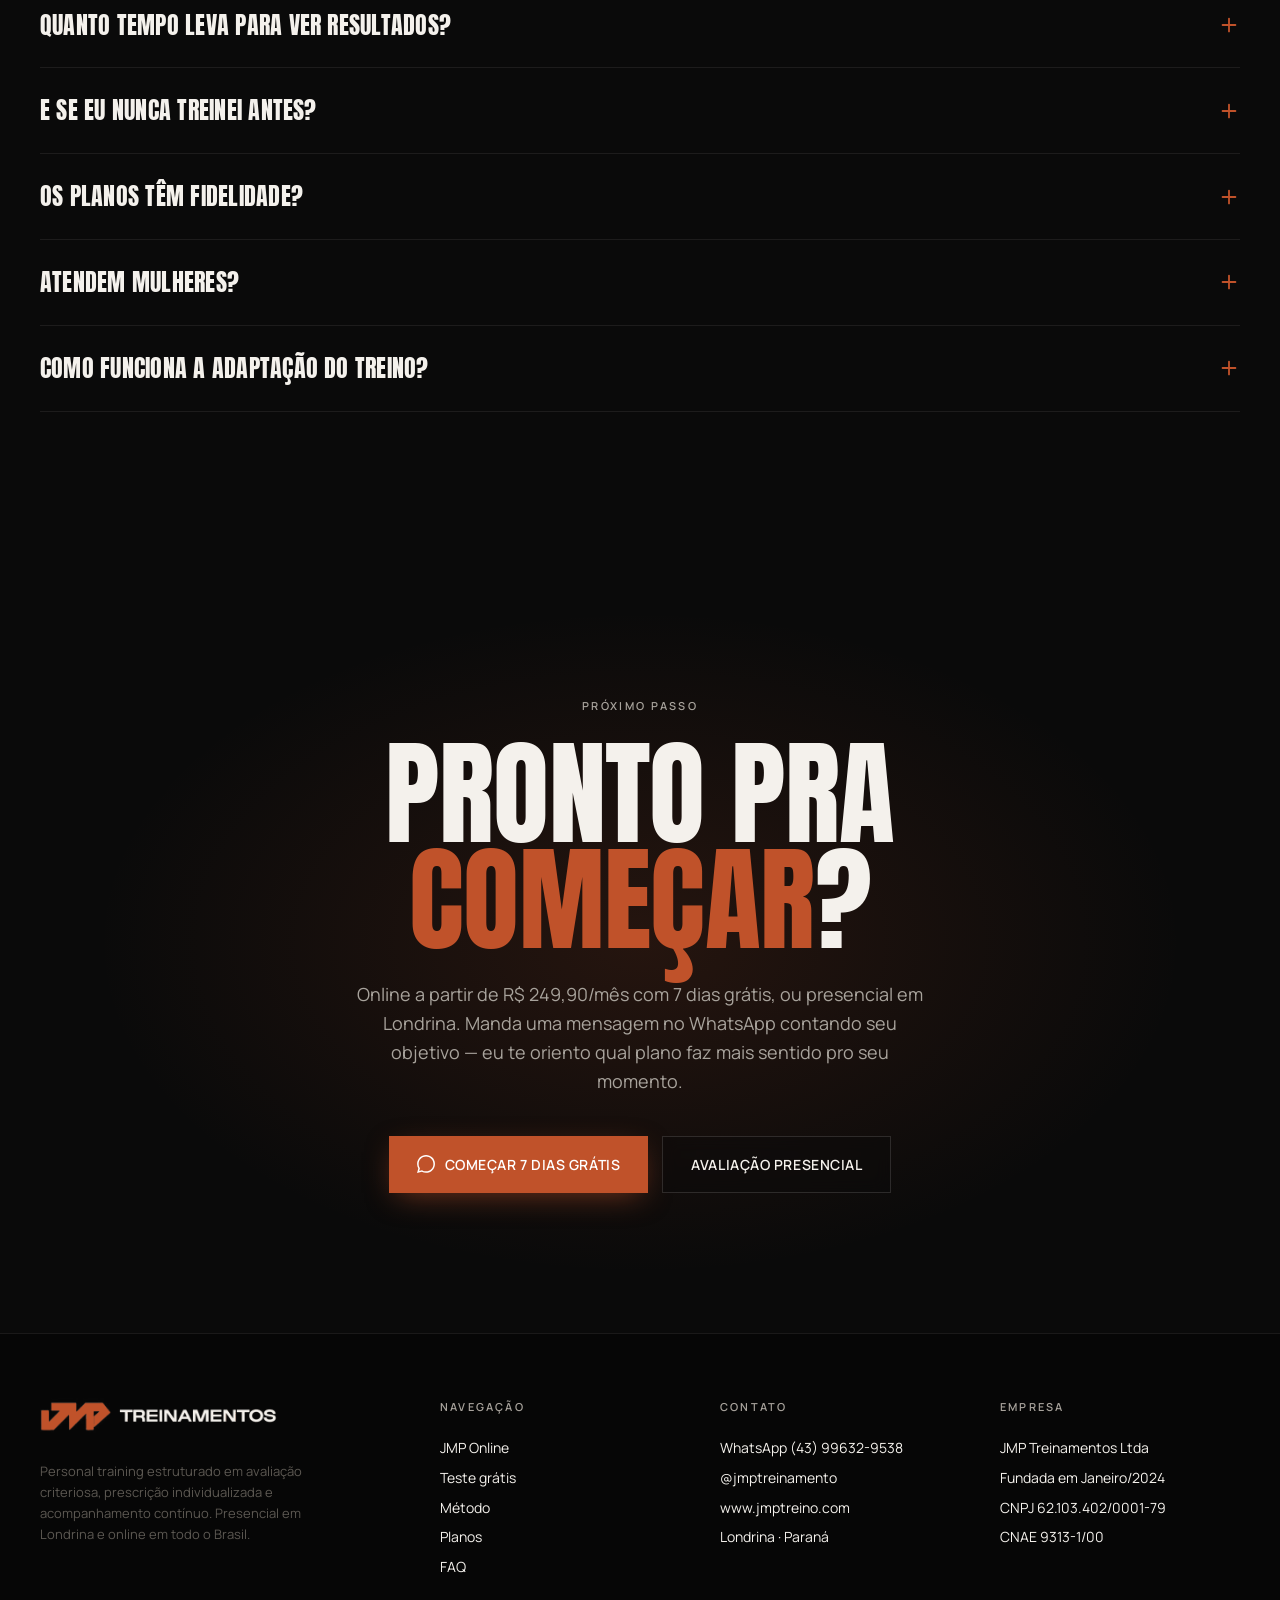
==== commit 7706cbee: "feat(meta): configura META_PIXEL_ID do Pixel da Meta https://claude.ai/code/session_014uWrpCDsHm9Ejz" ====
--- a/index.html
+++ b/index.html
@@ -1834,7 +1834,7 @@
 
   var JMP_CONFIG = {
     APP_URL: "https://jmp-treino.vercel.app",
-    META_PIXEL_ID: "",
+    META_PIXEL_ID: "1763485467974691",
     GA4_ID: "",
     GOOGLE_ADS_ID: "",
     GOOGLE_ADS_LEAD_LABEL: "",
